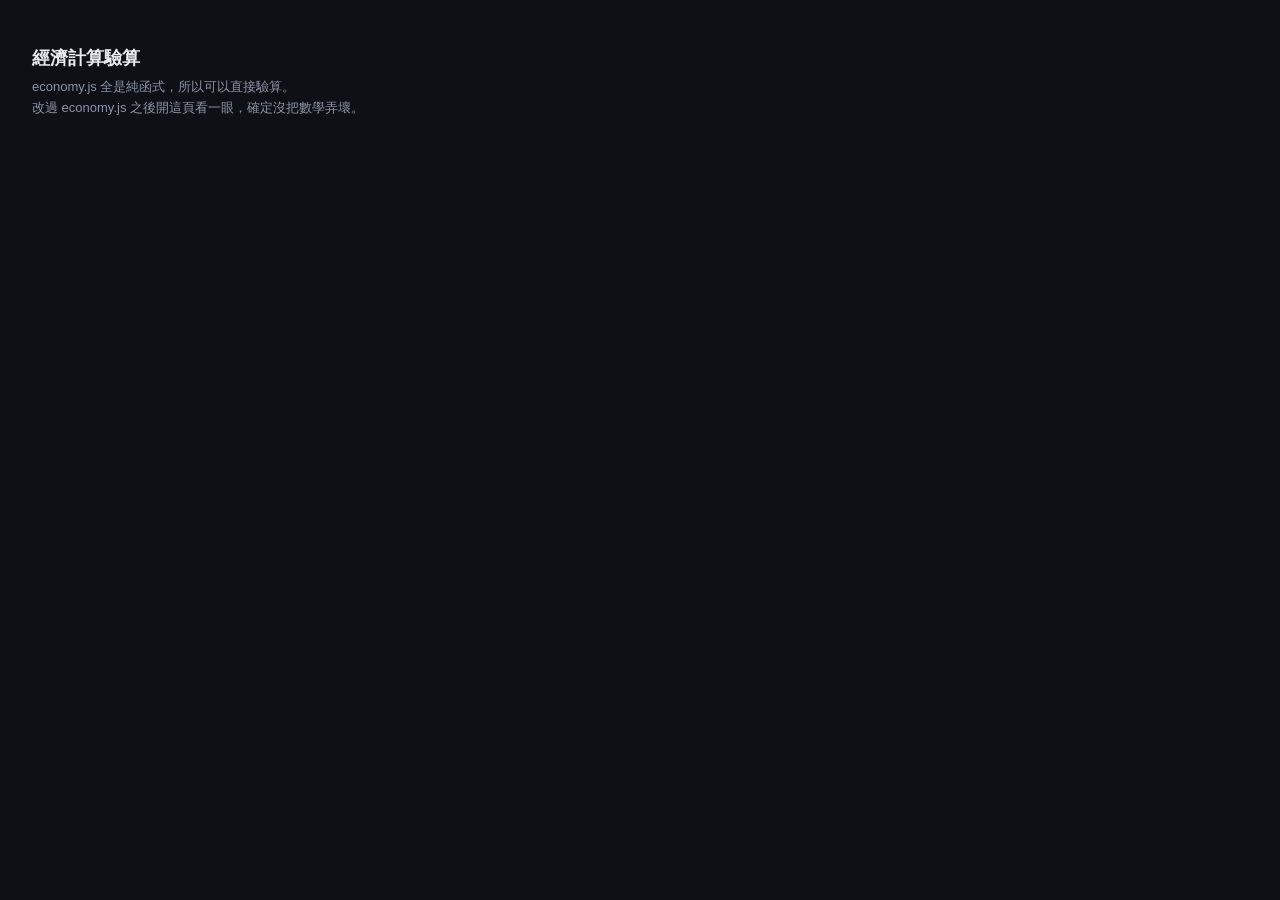
==== test.html @ bdabc55b "加入搬存檔、service worker、版本標記 存檔綁在網址上，換 origin 不會跟著走，所以做了 base64 匯出／匯入。 匯入一律走 load() 的防呆，不把貼進來的字串當可信資料。 " ====
<!DOCTYPE html>
<html lang="zh-Hant">
<head>
<meta charset="utf-8">
<title>經濟計算驗算</title>
<style>
  body { font-family: -apple-system, "PingFang TC", sans-serif;
         background: #0e1015; color: #e8eaf0; padding: 24px; line-height: 1.6; }
  h1 { font-size: 18px; margin-bottom: 4px; }
  .sub { color: #8b93a7; font-size: 13px; margin-bottom: 20px; }
  #summary { font-size: 16px; font-weight: 700; padding: 12px 14px;
             border-radius: 10px; margin-bottom: 16px; }
  .ok   { background: #12301f; color: #4ade80; }
  .bad  { background: #3a1418; color: #f87171; }
  .case { font-size: 13px; padding: 5px 0; border-bottom: 1px solid #272c38;
          font-variant-numeric: tabular-nums; }
  .pass::before { content: "✓ "; color: #4ade80; }
  .fail::before { content: "✗ "; color: #f87171; }
  .fail { color: #f87171; }
  .detail { color: #8b93a7; font-size: 12px; padding-left: 16px; }
</style>
</head>
<body>

<h1>經濟計算驗算</h1>
<div class="sub">
  economy.js 全是純函式，所以可以直接驗算。<br>
  改過 economy.js 之後開這頁看一眼，確定沒把數學弄壞。
</div>
<div id="summary"></div>
<div id="results"></div>

<script src="js/content.js"></script>
<script src="js/economy.js"></script>
<script src="js/state.js"></script>
<script>
let passed = 0, failed = 0;
const out = document.getElementById("results");

function log(ok, name, detail) {
  const d = document.createElement("div");
  d.className = "case " + (ok ? "pass" : "fail");
  d.textContent = name;
  out.appendChild(d);
  if (detail && !ok) {
    const x = document.createElement("div");
    x.className = "detail";
    x.textContent = detail;
    out.appendChild(x);
  }
  ok ? passed++ : failed++;
}

function eq(name, actual, expected, tolerance = 1e-6) {
  const ok = Math.abs(actual - expected) <= tolerance * Math.max(1, Math.abs(expected));
  log(ok, name, `得到 ${actual}，預期 ${expected}`);
}

function is(name, actual, expected) {
  log(actual === expected, name, `得到 ${JSON.stringify(actual)}，預期 ${JSON.stringify(expected)}`);
}

// 測試用的假產生器：數字挑好算的
const G = { baseCost: 100, costGrowth: 1.15, baseRate: 1 };
const FLAT = { baseCost: 10, costGrowth: 1, baseRate: 1 };  // 不漲價，會踩到除以零

// --- costOf --------------------------------------------------
eq("costOf：第 1 個 = baseCost", Economy.costOf(G, 0), 100);
eq("costOf：已有 1 個 → ×1.15", Economy.costOf(G, 1), 115);
eq("costOf：已有 5 個 → ×1.15^5", Economy.costOf(G, 5), 100 * Math.pow(1.15, 5));

// --- costOfN：等比級數和（最容易寫錯的地方）------------------
eq("costOfN：買 0 個 = 0", Economy.costOfN(G, 0, 0), 0);
eq("costOfN：買 1 個 = costOf", Economy.costOfN(G, 0, 1), Economy.costOf(G, 0));
eq("costOfN：買 2 個 = 前兩個相加", Economy.costOfN(G, 0, 2), 100 + 115);
eq("costOfN：從第 3 個起買 2 個",
   Economy.costOfN(G, 2, 2), Economy.costOf(G, 2) + Economy.costOf(G, 3));

// 這條是關鍵：跟「一個一個加起來」比對。
// 如果有人把 costOfN 寫成 costOf × n，這裡就會炸。
(() => {
  for (const [owned, n] of [[0, 10], [3, 25], [17, 100], [50, 250]]) {
    let sum = 0;
    for (let i = 0; i < n; i++) sum += Economy.costOf(G, owned + i);
    eq(`costOfN：公式 = 逐個累加（已有 ${owned} 個，買 ${n} 個）`,
       Economy.costOfN(G, owned, n), sum, 1e-9);
  }
})();

eq("costOfN：growth = 1 不會除以零", Economy.costOfN(FLAT, 5, 7), 70);

// --- maxAffordable：反函式 -----------------------------------
is("maxAffordable：沒錢 = 0", Economy.maxAffordable(G, 0, 0), 0);
is("maxAffordable：錢不夠買第 1 個 = 0", Economy.maxAffordable(G, 0, 99), 0);
is("maxAffordable：剛好買得起 1 個", Economy.maxAffordable(G, 0, 100), 1);
is("maxAffordable：差 1 塊買不到第 2 個", Economy.maxAffordable(G, 0, 214), 1);
is("maxAffordable：剛好買得起 2 個", Economy.maxAffordable(G, 0, 215), 2);
is("maxAffordable：growth = 1", Economy.maxAffordable(FLAT, 0, 95), 9);
is("maxAffordable：負的錢 = 0", Economy.maxAffordable(G, 0, -50), 0);

// 反函式和 costOfN 必須完全自洽：
// 買得起 n 個，而且真的買不起 n+1 個。這條測完就不用擔心買到負債。
(() => {
  let allOk = true, note = "";
  for (const owned of [0, 1, 7, 40, 200]) {
    for (const money of [0, 1, 99, 100, 1e3, 1e5, 1e9, 1e15, 1e30]) {
      const n = Economy.maxAffordable(G, owned, money);
      if (n < 0) { allOk = false; note = `n 是負的：owned=${owned} money=${money}`; break; }
      if (n > 0 && Economy.costOfN(G, owned, n) > money) {
        allOk = false; note = `買不起卻說買得起：owned=${owned} money=${money} n=${n}`; break;
      }
      if (Economy.costOfN(G, owned, n + 1) <= money) {
        allOk = false; note = `還能多買一個卻沒算到：owned=${owned} money=${money} n=${n}`; break;
      }
    }
    if (!allOk) break;
  }
  log(allOk, "maxAffordable 與 costOfN 完全自洽（掃過各種持有數與金額）", note);
})();

// --- 產量 ----------------------------------------------------
eq("rateOf：0 個 = 0", Economy.rateOf(G, 0), 0);
eq("rateOf：12 個", Economy.rateOf(G, 12), 12);

// 用 State.create() 當底，欄位才不會漏 —— 手刻的假 state 很容易忘記加新欄位，
// 然後測試就在測一個現實中不存在的狀態。
const blankState = (realm = 0) => {
  const s = State.create();
  s.realm = realm;
  return s;
};

// 底下好幾個區塊都會用到，宣告在最前面。
// （放在後面的話，前面的區塊一碰就會踩到 const 的暫時性死區，整個腳本直接爆掉。）
const bossPet = CONTENT.pets.find((p) => !p.cost);      // 打魔王收服的
const shopPet = CONTENT.pets.find((p) => p.cost > 0);   // 商店用悟性請的
const talisman = CONTENT.consumables.find((c) => c.effect === "guaranteeBreakthrough");
const buffOutcome = CONTENT.fortunes.outcomes.find((o) => o.type === "buff" && o.value > 1);
const demonOutcome = CONTENT.fortunes.outcomes.find((o) => o.value < 1);
const always = (v) => () => v;  // 注入用的假 rng

(() => {
  const state = blankState();
  eq("totalRate：全空 = 0", Economy.totalRate(state), 0);

  const first = CONTENT.generators[0];
  state.owned[first.id] = 10;
  eq("totalRate：只有第一種 10 個（凡人 ×1）", Economy.totalRate(state), 10 * first.baseRate);

  // 境界倍率要真的乘進去 —— 這是整個突破系統的回報
  const last = CONTENT.realms.length - 1;
  state.realm = last;
  eq(`totalRate：同樣的設施在最高境界（×${CONTENT.realms[last].multiplier}）`,
     Economy.totalRate(state), 10 * first.baseRate * CONTENT.realms[last].multiplier);
})();

// --- 境界 ----------------------------------------------------
is("realmAt：0 = 第一個境界", Economy.realmAt(0).name, CONTENT.realms[0].name);
is("realmAt：負的索引夾到 0", Economy.realmAt(-3).name, CONTENT.realms[0].name);
is("realmAt：超出範圍夾到最後一個",
   Economy.realmAt(9999).name, CONTENT.realms[CONTENT.realms.length - 1].name);
is("realmAt：undefined 不會爆（存檔壞掉時）", Economy.realmAt(undefined).name, CONTENT.realms[0].name);
is("realmAt：NaN 不會爆", Economy.realmAt(NaN).name, CONTENT.realms[0].name);

is("nextRealm：凡人的下一關", Economy.nextRealm(blankState(0)).name, CONTENT.realms[1].name);
is("nextRealm：最高境界沒有下一關 = null",
   Economy.nextRealm(blankState(CONTENT.realms.length - 1)), null);

(() => {
  const need = CONTENT.realms[1].requirement;
  const s = blankState(0);

  s.money = need - 1;
  is("canBreakthrough：差 1 點靈氣 → 不行", Economy.canBreakthrough(s), false);
  s.money = need;
  is("canBreakthrough：剛好夠 → 可以", Economy.canBreakthrough(s), true);
  s.money = need * 100;
  is("canBreakthrough：遠遠超過 → 可以", Economy.canBreakthrough(s), true);

  s.money = 0;
  eq("breakthroughProgress：0 靈氣 = 0", Economy.breakthroughProgress(s), 0);
  s.money = need / 2;
  eq("breakthroughProgress：一半 = 0.5", Economy.breakthroughProgress(s), 0.5);
  s.money = need * 5;
  eq("breakthroughProgress：超過也不會大於 1", Economy.breakthroughProgress(s), 1);

  const maxed = blankState(CONTENT.realms.length - 1);
  maxed.money = 1e30;
  is("canBreakthrough：最高境界不能再突破", Economy.canBreakthrough(maxed), false);
  eq("breakthroughProgress：最高境界 = 1", Economy.breakthroughProgress(maxed), 1);
})();

// --- 突破：成功 ----------------------------------------------
// rng 是注入的，所以隨機性測得到。always(0) = 必定成功、always(0.999) = 幾乎必定失敗。
(() => {
  const s = blankState(0);
  const first = CONTENT.generators[0];
  s.owned[first.id] = 30;
  s.techniques[CONTENT.techniques[0].id] = true;
  s.money = CONTENT.realms[1].requirement;
  s.totalEarned = 99999;
  s.insight = 7;

  const got = State.breakthrough(s, always(0));
  log(got && got.success === true && got.realm.name === CONTENT.realms[1].name,
      "breakthrough 成功：回傳 success 與新境界", `得到 ${JSON.stringify(got && got.realm && got.realm.name)}`);
  is("breakthrough 成功：境界 +1", s.realm, 1);
  is("breakthrough 成功：靈氣歸零", s.money, 0);
  is("breakthrough 成功：修煉設施散去", s.owned[first.id], 0);
  is("breakthrough 成功：功法也散去", Object.keys(s.techniques).length, 0);
  is("breakthrough 成功：突破次數 +1", s.breakthroughs, 1);
  is("breakthrough 成功：悟性有入帳", s.insight > 7, true);
  is("breakthrough 成功：歷代累計不歸零（那是總戰績）", s.totalEarned, 99999);

  is("breakthrough：靈氣不足時回傳 null", State.breakthrough(s, always(0)), null);
  is("breakthrough：回傳 null 時境界不變", s.realm, 1);
})();

// --- 突破：失敗 ----------------------------------------------
// Wayne 選的規則：失敗只損失靈氣，境界、設施、功法全部保留。
(() => {
  const s = blankState(9); // 渡劫，成功率 0.55
  const first = CONTENT.generators[0];
  s.owned[first.id] = 30;
  s.techniques[CONTENT.techniques[0].id] = true;
  s.money = CONTENT.realms[10].requirement;
  s.insight = 5;

  const got = State.breakthrough(s, always(0.999));
  log(got && got.success === false, "breakthrough 失敗：回傳 success = false", JSON.stringify(got));
  is("breakthrough 失敗：靈氣歸零（這是代價）", s.money, 0);
  is("breakthrough 失敗：境界不變", s.realm, 9);
  is("breakthrough 失敗：修煉設施保留", s.owned[first.id], 30);
  is("breakthrough 失敗：功法保留", Object.keys(s.techniques).length, 1);
  is("breakthrough 失敗：悟性不變", s.insight, 5);
  is("breakthrough 失敗：失敗次數 +1", s.failures, 1);
})();

// 成功率 100% 的境界，rng 回傳 0.999 也必須成功
(() => {
  const s = blankState(0);
  s.money = CONTENT.realms[1].requirement;
  const got = State.breakthrough(s, always(0.9999999));
  log(got && got.success === true,
      "breakthrough：成功率 100% 時擲出最差值也不能失敗", JSON.stringify(got));
})();

// --- 渡劫成功率 ----------------------------------------------
(() => {
  const s = blankState(0);
  eq("successRate：前期境界穩過", Economy.successRate(s), 1);

  const risky = blankState(9); // 渡劫
  eq("successRate：渡劫的基礎成功率", Economy.successRate(risky), CONTENT.realms[10].successRate);

  // 法寶會往上加
  const trib = CONTENT.treasures.filter((b) => b.effect === "tribulation");
  risky.treasures[trib[0].id] = true;
  eq("successRate：法寶加成有生效",
     Economy.successRate(risky), CONTENT.realms[10].successRate + trib[0].value);

  // 全部堆上去也不能超過 100%
  for (const b of trib) risky.treasures[b.id] = true;
  const capped = Economy.successRate(risky);
  log(capped <= 1, "successRate：疊滿法寶也不會超過 100%", "得到 " + capped);

  const maxed = blankState(CONTENT.realms.length - 1);
  eq("successRate：最高境界沒有下一關 = 1", Economy.successRate(maxed), 1);
})();

// --- 悟性 ----------------------------------------------------
(() => {
  const s = blankState(0);
  const need = CONTENT.realms[1].requirement;
  const base = CONTENT.realms[1].insight;

  s.money = need;
  is("insightGain：剛好達標拿到基礎值", Economy.insightGain(s), base);

  // 開根號遞減：囤 4 倍靈氣只換到 2 倍悟性
  s.money = need * 4;
  is("insightGain：囤 4 倍靈氣 → 2 倍悟性（開根號遞減）", Economy.insightGain(s), base * 2);
  s.money = need * 100;
  is("insightGain：囤 100 倍 → 10 倍", Economy.insightGain(s), base * 10);

  // 囤得少不會扣，也不會是 0
  s.money = need / 2;
  is("insightGain：不足門檻時不會低於基礎值", Economy.insightGain(s), base);

  const maxed = blankState(CONTENT.realms.length - 1);
  is("insightGain：最高境界 = 0", Economy.insightGain(maxed), 0);
})();

// --- 功法 ----------------------------------------------------
(() => {
  const s = blankState(0);
  const f = CONTENT.techniques.find((x) => x.target === "click");

  eq("techniqueMult：沒買 = 1", Economy.techniqueMult(s, "click"), 1);
  s.techniques[f.id] = true;
  eq("techniqueMult：買了就生效", Economy.techniqueMult(s, "click"), f.multiplier);
  eq("clickPower：功法有乘進去", Economy.clickPower(s), CONTENT.clickPower * f.multiplier);

  // 上架條件：要先擁有足夠的加成目標
  const gf = CONTENT.techniques.find((x) => x.requireOwned > 0);
  const s2 = blankState(0);
  is("techniqueAvailable：目標數量不夠 → 不上架", Economy.techniqueAvailable(s2, gf), false);
  s2.owned[gf.target] = gf.requireOwned;
  is("techniqueAvailable：數量夠了 → 上架", Economy.techniqueAvailable(s2, gf), true);
  s2.techniques[gf.id] = true;
  is("techniqueAvailable：買過了就不再上架", Economy.techniqueAvailable(s2, gf), false);
})();

// --- 法寶 ----------------------------------------------------
(() => {
  const s = blankState(0);
  const b = CONTENT.treasures.find((x) => x.effect === "allRate");

  eq("treasureMult：沒買 = 1", Economy.treasureMult(s, "allRate"), 1);
  s.treasures[b.id] = true;
  eq("treasureMult：買了就生效", Economy.treasureMult(s, "allRate"), b.value);

  // 離線上限是加法
  const off = CONTENT.treasures.find((x) => x.effect === "offlineHours");
  const s2 = blankState(0);
  eq("offlineCapSeconds：基礎值", Economy.offlineCapSeconds(s2), CONTENT.offlineCapHours * 3600);
  s2.treasures[off.id] = true;
  eq("offlineCapSeconds：法寶加的小時數",
     Economy.offlineCapSeconds(s2), (CONTENT.offlineCapHours + off.value) * 3600);
  eq("clampElapsed：上限跟著法寶變長",
     State.clampElapsed(1e9, s2), (CONTENT.offlineCapHours + off.value) * 3600);
})();

// --- 買東西 --------------------------------------------------
(() => {
  const s = blankState(0);
  const f = CONTENT.techniques.find((x) => x.target === "click");

  s.money = f.cost - 1;
  is("buyTechnique：靈氣不夠買不了", State.buyTechnique(s, f.id), false);
  is("buyTechnique：買不了就不扣錢", s.money, f.cost - 1);

  s.money = f.cost + 500;
  is("buyTechnique：夠錢就買得到", State.buyTechnique(s, f.id), true);
  is("buyTechnique：有扣錢", s.money, 500);
  is("buyTechnique：不能重複買", State.buyTechnique(s, f.id), false);
  is("buyTechnique：亂給 id 不會爆", State.buyTechnique(s, "根本不存在"), false);

  const b = CONTENT.treasures[0];
  const s2 = blankState(0);
  s2.insight = b.cost - 1;
  is("buyTreasure：悟性不夠買不了", State.buyTreasure(s2, b.id), false);
  s2.insight = b.cost + 2;
  is("buyTreasure：夠悟性就買得到", State.buyTreasure(s2, b.id), true);
  is("buyTreasure：有扣悟性", s2.insight, 2);
  is("buyTreasure：不能重複買", State.buyTreasure(s2, b.id), false);
  is("buyTreasure：法寶不該花到靈氣", s2.money, 0);
})();

// --- 打坐：這次修正的重點 ------------------------------------
(() => {
  const s = blankState(0);
  // 前期還沒有產量，這時打坐只有定額底線撐著
  eq("clickPower：沒產量時 = 定額底線", Economy.clickPower(s), CONTENT.clickPower);

  const gen = CONTENT.generators[0];
  s.owned[gen.id] = 100;
  const rate = Economy.totalRate(s);
  eq("clickPower：有產量後 = 底線 + 產量×分成",
     Economy.clickPower(s), CONTENT.clickPower + rate * CONTENT.clickShare);

  // 法寶的分成是加法
  const sh = CONTENT.treasures.filter((b) => b.effect === "clickShare");
  eq("clickShare：基礎值", Economy.clickShare(s), CONTENT.clickShare);
  s.treasures[sh[0].id] = true;
  eq("clickShare：法寶加上去", Economy.clickShare(s), CONTENT.clickShare + sh[0].value);
  s.treasures[sh[1].id] = true;
  eq("clickShare：兩件疊加",
     Economy.clickShare(s), CONTENT.clickShare + sh[0].value + sh[1].value);
})();

// ★ 整個修正的意義就在這一條。
// 修正前 clickPower 是個定額，「打坐值幾秒的產量」會從 7.5 秒一路掉到 0.0000 秒 ——
// 到金丹之後打坐就是裝飾品。改成給產量分成後，它在每個境界都值同樣的秒數。
(() => {
  const ratios = [];
  for (const [i, realm] of CONTENT.realms.entries()) {
    const s = State.create();
    s.realm = i;
    for (const g of CONTENT.generators) s.owned[g.id] = 20;
    const rate = Economy.totalRate(s);
    if (rate > 0) ratios.push({ 境界: realm.name, 值幾秒: Economy.clickPower(s) / rate });
  }
  // 後期定額項可以忽略，比例應該收斂到 clickShare
  const late = ratios.slice(2);
  const ok = late.every((r) => Math.abs(r.值幾秒 - CONTENT.clickShare) < CONTENT.clickShare * 0.01);
  log(ok,
      `打坐：每個境界都值 ${(CONTENT.clickShare * 100).toFixed(0)}% 的產量，不會隨境界歸零`,
      late.map((r) => `${r.境界}:${r.值幾秒.toFixed(4)}秒`).join(" "));

  // 講白一點：最高境界的打坐效益不能比前期差
  const first = ratios[0].值幾秒, last = ratios[ratios.length - 1].值幾秒;
  log(last >= first * 0.99,
      "打坐：飛昇時的打坐效益不會低於煉氣時（修正前會差幾萬倍）",
      `煉氣 ${first.toFixed(4)}秒 → 飛昇 ${last.toFixed(4)}秒`);
})();

// --- 機緣：增益 ----------------------------------------------
(() => {
  const s = blankState(0);
  const now = 1000000;
  eq("buffMult：沒增益 = 1", Economy.buffMult(s, buffOutcome.effect, now), 1);

  s.buffs[buffOutcome.id] = now + 5000;
  eq("buffMult：增益生效", Economy.buffMult(s, buffOutcome.effect, now), buffOutcome.value);
  eq("buffRemaining：還剩 5 秒", Economy.buffRemaining(s, buffOutcome.id, now), 5);

  // 過期的增益還在生效是最難查的那種 bug
  eq("buffMult：過期就不算（剛好到期）",
     Economy.buffMult(s, buffOutcome.effect, now + 5000), 1);
  eq("buffMult：過期就不算（超過）",
     Economy.buffMult(s, buffOutcome.effect, now + 99999), 1);
  eq("buffRemaining：過期 = 0", Economy.buffRemaining(s, buffOutcome.id, now + 9999), 0);

  eq("buffMult：效果類型不符就不給", Economy.buffMult(s, "nope", now), 1);
})();

(() => {
  // 心魔是減益，要真的把產量打下去。
  //
  // 這裡必須用真的 Date.now()：totalRate 內部拿的是 Date.now() 去比對到期，
  // 不像 buffMult 可以注入。用假時間戳的話那個增益在它眼中早就過期了。
  const s = blankState(2);
  for (const g of CONTENT.generators) s.owned[g.id] = 10;
  const before = Economy.totalRate(s);
  s.buffs[demonOutcome.id] = Date.now() + 5000;
  const after = Economy.totalRate(s);
  log(Math.abs(after - before * demonOutcome.value) < 1e-6,
      `心魔：產量真的變成 ×${demonOutcome.value}`, `${before} → ${after}`);

  // 好的增益也要真的乘上去
  const s2 = blankState(2);
  for (const g of CONTENT.generators) s2.owned[g.id] = 10;
  const b2 = Economy.totalRate(s2);
  const muse = CONTENT.fortunes.outcomes.find((o) => o.type === "buff" && o.effect === "allRate" && o.value > 1);
  s2.buffs[muse.id] = Date.now() + 5000;
  log(Math.abs(Economy.totalRate(s2) - b2 * muse.value) < 1e-6,
      `${muse.name}：產量真的變成 ×${muse.value}`);

  // 頓悟要能乘到打坐上（而且連產量分成那一段也要一起乘）
  const s3 = blankState(2);
  for (const g of CONTENT.generators) s3.owned[g.id] = 10;
  const c3 = Economy.clickPower(s3);
  const ins = CONTENT.fortunes.outcomes.find((o) => o.type === "buff" && o.effect === "click");
  s3.buffs[ins.id] = Date.now() + 5000;
  log(Math.abs(Economy.clickPower(s3) - c3 * ins.value) < 1e-6,
      `${ins.name}：打坐真的變成 ×${ins.value}`);
})();

(() => {
  const s = blankState(0);
  s.buffs["b1"] = 500;
  s.buffs["b2"] = 2000;
  State.expireBuffs(s, 1000);
  is("expireBuffs：過期的被清掉", s.buffs.b1, undefined);
  is("expireBuffs：還沒過期的留著", s.buffs.b2, 2000);
})();

// --- 機緣：抽獎 ----------------------------------------------
(() => {
  const list = CONTENT.fortunes.outcomes;
  const total = list.reduce((a, o) => a + o.weight, 0);

  // rng 回傳 0 → 一定抽到第一個；接近 1 → 一定抽到最後一個
  is("pickFortune：rng=0 抽到第一個", Economy.pickFortune(() => 0).id, list[0].id);
  is("pickFortune：rng≈1 抽到最後一個",
     Economy.pickFortune(() => 0.9999999).id, list[list.length - 1].id);

  // 剛好落在第一個和第二個的邊界
  is("pickFortune：邊界落在第二個",
     Economy.pickFortune(() => list[0].weight / total).id, list[1].id);

  // 每個結果都抽得到，不會有永遠抽不中的死內容
  const hit = new Set();
  for (let i = 0; i < 2000; i++) hit.add(Economy.pickFortune().id);
  log(hit.size === list.length, "pickFortune：每一種結果都抽得到",
      `抽中 ${hit.size} / ${list.length} 種`);
})();

// --- 機緣：生成與領取 ----------------------------------------
(() => {
  const s = blankState(0);
  const now = 1000000;
  s.nextFortuneAt = 0; // 早該出現了

  // 還沒有任何產量時不該生 —— 那時「靈氣爆發」會爆出 0，只會讓人困惑
  State.tickFortune(s, now, () => 0.5);
  is("tickFortune：沒產量時不生機緣", s.fortune, null);

  s.owned[CONTENT.generators[0].id] = 10;
  State.tickFortune(s, now, () => 0.5);
  log(s.fortune !== null, "tickFortune：有產量後就會生", JSON.stringify(s.fortune));
  log(s.fortune && s.fortune.x > 0 && s.fortune.x < 1 && s.fortune.y > 0 && s.fortune.y < 1,
      "tickFortune：位置是 0~1 的相對值（存像素會在轉螢幕時跑掉）",
      s.fortune && `x=${s.fortune.x} y=${s.fortune.y}`);

  // 時限到了就飛走，並重新排隊
  const expires = s.fortune.expires;
  State.tickFortune(s, expires + 1, () => 0.5);
  is("tickFortune：時限到就飛走", s.fortune, null);
  log(s.nextFortuneAt > expires, "tickFortune：飛走後會重新排隊");
})();

(() => {
  // 靈氣爆發：拿到 N 秒的產量
  const burst = CONTENT.fortunes.outcomes.find((o) => o.type === "instant");
  const s = blankState(2);
  for (const g of CONTENT.generators) s.owned[g.id] = 10;
  const now = 1000000;
  s.fortune = { id: burst.id, expires: now + 5000, x: 0.5, y: 0.5 };

  const rate = Economy.totalRate(s);
  const r = State.claimFortune(s, now, () => 0.5);
  log(r && r.outcome.id === burst.id, "claimFortune：回報抽到什麼");
  eq("claimFortune：靈氣爆發給 N 秒的產量", s.money, rate * burst.seconds);
  is("claimFortune：領完就消失", s.fortune, null);
  log(s.nextFortuneAt > now, "claimFortune：領完會重新排隊");

  // 領過的不能再領
  is("claimFortune：沒東西可領時回傳 null", State.claimFortune(s, now), null);
})();

(() => {
  // 頓悟：掛上限時增益
  const s = blankState(0);
  const now = 1000000;
  s.fortune = { id: buffOutcome.id, expires: now + 5000, x: 0.5, y: 0.5 };
  State.claimFortune(s, now, () => 0.5);
  is("claimFortune：增益的到期時間 = 現在 + duration",
     s.buffs[buffOutcome.id], now + buffOutcome.duration * 1000);
  eq("claimFortune：增益立刻生效",
     Economy.buffMult(s, buffOutcome.effect, now), buffOutcome.value);
})();

(() => {
  // 天降橫財：掉當前這層的材料
  const mats = CONTENT.fortunes.outcomes.find((o) => o.type === "materials");
  const s = blankState(0);
  s.layer = 2;
  const now = 1000000;
  s.fortune = { id: mats.id, expires: now + 5000, x: 0.5, y: 0.5 };
  const r = State.claimFortune(s, now, () => 0.5);
  const expectMat = CONTENT.layers[2].mobDrop.material;
  is("claimFortune：天降橫財掉當前這層的材料", r && r.material, expectMat);
  is("claimFortune：材料有入帳", s.materials[expectMat], mats.qty);

  // 全部通關後也不能爆
  const s2 = blankState(0);
  s2.layer = CONTENT.layers.length;
  s2.fortune = { id: mats.id, expires: now + 5000, x: 0.5, y: 0.5 };
  const r2 = State.claimFortune(s2, now, () => 0.5);
  log(r2 && r2.material, "claimFortune：全部通關後天降橫財也不會爆", JSON.stringify(r2 && r2.material));
})();

(() => {
  // 過期的機緣不能領
  const s = blankState(0);
  const now = 1000000;
  s.fortune = { id: buffOutcome.id, expires: now - 1, x: 0.5, y: 0.5 };
  is("claimFortune：已經飛走的領不到", State.claimFortune(s, now), null);
})();

// --- 搬存檔 --------------------------------------------------
(() => {
  const KEY = "idle-save-v1";
  const backup = localStorage.getItem(KEY);

  const s = State.create();
  s.money = 12345.678;
  s.realm = 4;
  s.insight = 27;
  s.owned[CONTENT.generators[0].id] = 33;
  s.pets[bossPet.id] = { level: 3 };
  s.equipped = bossPet.id;
  s.materials.m_dew = 9;
  s.fortunesClaimed = 2;

  const text = State.exportSave(s);
  log(typeof text === "string" && text.length > 0, "exportSave：吐出一串字", `長度 ${text.length}`);

  const back = State.importSave(text);
  log(back !== null, "importSave：吃得回自己吐出來的東西");
  eq("importSave：靈氣", back.money, s.money);
  is("importSave：境界", back.realm, 4);
  is("importSave：悟性", back.insight, 27);
  is("importSave：設施", back.owned[CONTENT.generators[0].id], 33);
  is("importSave：靈寵等級", Economy.petLevel(back, bossPet.id), 3);
  is("importSave：帶著的靈寵", back.equipped, bossPet.id);
  is("importSave：天才地寶", back.materials.m_dew, 9);
  is("importSave：領過的機緣數", back.fortunesClaimed, 2);

  // 亂七八糟的輸入不能爆，也不能弄壞現有存檔
  const good = State.exportSave(s);
  localStorage.setItem(KEY, JSON.stringify(s));
  for (const junk of ["", "這根本不是存檔", "!!!!", "eyJib2d1cw==", null, undefined, "{}"]) {
    const r = State.importSave(junk);
    log(r === null || (r && typeof r === "object"),
        `importSave：亂輸入不會爆（${JSON.stringify(junk)}）`, String(r));
  }
  const still = State.load();
  log(still && Math.abs(still.money - s.money) < 1e-6,
      "importSave：匯入失敗時不會弄壞原本的存檔",
      still && `原本 ${s.money} → 現在 ${still.money}`);

  // 匯入的字串是使用者貼進來的，不能當可信資料 —— 要走 load() 的防呆
  const evil = State.exportSave(Object.assign(State.create(), {
    money: "一千萬", realm: 9999, insight: -50,
    equipped: "__proto__", pets: {},
  }));
  const cleaned = State.importSave(evil);
  is("importSave：壞掉的靈氣被清成 0", cleaned && cleaned.money, 0);
  is("importSave：超界的境界被夾住", cleaned && cleaned.realm, CONTENT.realms.length - 1);
  is("importSave：負的悟性被清成 0", cleaned && cleaned.insight, 0);
  is("importSave：憑空帶的靈寵被清掉", cleaned && cleaned.equipped, null);

  if (backup !== null) localStorage.setItem(KEY, backup); else localStorage.removeItem(KEY);
})();

// --- 機緣：第一顆要來得快 ------------------------------------
(() => {
  const now = 1000000;
  const s = blankState(0);
  is("scheduleFortune：還沒領過 → 用短間隔（讓新玩家先學會有這機制）",
     (() => { State.scheduleFortune(s, now, () => 0.5);
              return (s.nextFortuneAt - now) / 1000; })(),
     CONTENT.fortunes.firstInterval);

  s.fortunesClaimed = 1;
  State.scheduleFortune(s, now, () => 0);
  is("scheduleFortune：領過之後恢復正常間隔",
     (s.nextFortuneAt - now) / 1000, CONTENT.fortunes.minInterval);
  State.scheduleFortune(s, now, () => 0.9999999);
  log(Math.abs((s.nextFortuneAt - now) / 1000 - CONTENT.fortunes.maxInterval) < 0.1,
      "scheduleFortune：間隔上限是 maxInterval",
      `得到 ${((s.nextFortuneAt - now) / 1000).toFixed(1)} 秒`);

  // 領完第一顆之後，下一顆不能還是短間隔
  const s2 = blankState(0);
  s2.owned[CONTENT.generators[0].id] = 10;
  s2.fortune = { id: CONTENT.fortunes.outcomes[0].id, expires: now + 5000, x: 0.5, y: 0.5 };
  State.claimFortune(s2, now, () => 0);
  is("claimFortune：領過的次數有記起來", s2.fortunesClaimed, 1);
  log((s2.nextFortuneAt - now) / 1000 >= CONTENT.fortunes.minInterval,
      "claimFortune：領完第一顆後，下一顆就用正常間隔",
      `還要等 ${((s2.nextFortuneAt - now) / 1000).toFixed(0)} 秒`);
})();

// --- 機緣：重開 App 不能刷 -----------------------------------
(() => {
  const KEY = "idle-save-v1";
  const backup = localStorage.getItem(KEY);
  const now = Date.now();

  // 排程還在未來 → 要接續，不能重來
  const future = now + 200000;
  localStorage.setItem(KEY, JSON.stringify({ nextFortuneAt: future }));
  let r = State.load();
  is("load：排程還在未來就接續（否則重開 App 就等於刷機緣）", r.nextFortuneAt, future);
  is("load：飄著的機緣不跨越關閉存續", r.fortune, null);

  // 排程已經過期（離線很久）→ 重新排隊，不能一開 App 就白送一個。
  // 新玩家（還沒領過）用的是短間隔，所以門檻要跟著 fortunesClaimed 走。
  localStorage.setItem(KEY, JSON.stringify({ nextFortuneAt: now - 999999 }));
  r = State.load();
  log(r.nextFortuneAt >= now + CONTENT.fortunes.firstInterval * 1000 - 50,
      "load：排程過期就重新排隊，不會一開 App 就白送一個（新玩家用短間隔）",
      `還要等 ${((r.nextFortuneAt - now) / 1000).toFixed(0)} 秒`);

  localStorage.setItem(KEY, JSON.stringify({ nextFortuneAt: now - 999999, fortunesClaimed: 3 }));
  r = State.load();
  log(r.nextFortuneAt >= now + CONTENT.fortunes.minInterval * 1000 - 50,
      "load：領過機緣的玩家重開後，要等的是正常間隔",
      `還要等 ${((r.nextFortuneAt - now) / 1000).toFixed(0)} 秒`);

  // 過期的增益不該被讀回來
  localStorage.setItem(KEY, JSON.stringify({ buffs: { [buffOutcome.id]: now - 1000 } }));
  r = State.load();
  is("load：過期的增益不會被讀回來", r.buffs[buffOutcome.id], undefined);

  localStorage.setItem(KEY, JSON.stringify({ buffs: { [buffOutcome.id]: now + 30000 } }));
  r = State.load();
  log(r.buffs[buffOutcome.id] > now, "load：還沒過期的增益要留著");

  if (backup !== null) localStorage.setItem(KEY, backup); else localStorage.removeItem(KEY);
})();

// --- 戰力 ----------------------------------------------------
(() => {
  const s = blankState(0);
  eq("power：凡人的基礎戰力", Economy.power(s), CONTENT.realms[0].power);

  const pt = CONTENT.techniques.find((x) => x.target === "power");
  s.techniques[pt.id] = true;
  eq("power：功法有乘進去", Economy.power(s), CONTENT.realms[0].power * pt.multiplier);

  const pb = CONTENT.treasures.find((x) => x.effect === "power");
  s.treasures[pb.id] = true;
  eq("power：法寶也有乘進去",
     Economy.power(s), CONTENT.realms[0].power * pt.multiplier * pb.value);

  // 設施功法不該漏到戰力上 —— 這正是 "all" 的判斷式最容易寫錯的地方
  const s2 = blankState(0);
  const genTech = CONTENT.techniques.find((x) =>
    CONTENT.generators.some((g) => g.id === x.target));
  s2.techniques[genTech.id] = true;
  eq("power：設施功法不該影響戰力", Economy.power(s2), CONTENT.realms[0].power);
  eq("clickPower：設施功法不該影響打坐", Economy.clickPower(s2), CONTENT.clickPower);
})();

// --- 靈寵 ----------------------------------------------------
(() => {
  eq("petValue：Lv1 = base", Economy.petValue(bossPet, 1), bossPet.base);
  eq("petValue：Lv3 = base + perLevel×2",
     Economy.petValue(bossPet, 3), bossPet.base + bossPet.perLevel * 2);
  eq("petUpgradeCost：Lv1→2", Economy.petUpgradeCost(bossPet, 1), bossPet.materialCost);
  eq("petUpgradeCost：Lv3→4 越養越貴", Economy.petUpgradeCost(bossPet, 3), bossPet.materialCost * 3);

  // 只有「帶在身上」的那一隻才算數
  const s = blankState(0);
  s.pets[bossPet.id] = { level: 1 };
  eq("petBonus：收服了但沒帶上 → 沒效果", Economy.petBonus(s, bossPet.effect), 1);
  s.equipped = bossPet.id;
  eq("petBonus：帶上才有效果", Economy.petBonus(s, bossPet.effect), bossPet.base);
  eq("petBonus：效果類型不符就不給", Economy.petBonus(s, "nope"), 1);
  eq("power：靈寵加成有進到戰力",
     Economy.power(s), CONTENT.realms[0].power * bossPet.base);
})();

(() => {
  const s = blankState(0);
  s.insight = shopPet.cost - 1;
  is("buyPet：悟性不夠買不了", State.buyPet(s, shopPet.id), false);
  s.insight = shopPet.cost;
  is("buyPet：夠悟性就請得回來", State.buyPet(s, shopPet.id), true);
  is("buyPet：有扣悟性", s.insight, 0);
  is("buyPet：等級從 1 開始", Economy.petLevel(s, shopPet.id), 1);
  is("buyPet：第一隻自動帶上", s.equipped, shopPet.id);
  is("buyPet：不能重複買", State.buyPet(s, shopPet.id), false);

  s.insight = 99999;
  is("buyPet：魔王靈寵不能用買的（只能打贏收服）", State.buyPet(s, bossPet.id), false);
  is("buyPet：亂給 id 不會爆", State.buyPet(s, "根本不存在"), false);
})();

(() => {
  const s = blankState(0);
  is("feedPet：沒收服的餵不了", State.feedPet(s, bossPet.id), false);

  s.pets[bossPet.id] = { level: 1 };
  is("feedPet：沒材料餵不了", State.feedPet(s, bossPet.id), false);
  is("feedPet：餵不了就不動等級", Economy.petLevel(s, bossPet.id), 1);

  s.materials[bossPet.material] = Economy.petUpgradeCost(bossPet, 1);
  is("feedPet：材料夠就升級", State.feedPet(s, bossPet.id), true);
  is("feedPet：等級 +1", Economy.petLevel(s, bossPet.id), 2);
  is("feedPet：材料被吃掉", s.materials[bossPet.material], 0);

  s.pets[bossPet.id] = { level: bossPet.maxLevel };
  s.materials[bossPet.material] = 99999;
  is("feedPet：滿級就不能再餵", State.feedPet(s, bossPet.id), false);
  is("feedPet：滿級時材料不該被吃", s.materials[bossPet.material], 99999);
})();

(() => {
  const s = blankState(0);
  is("equipPet：沒收服的不能帶", State.equipPet(s, bossPet.id), false);
  is("equipPet：帶不了就維持 null", s.equipped, null);

  s.pets[bossPet.id] = { level: 1 };
  s.pets[shopPet.id] = { level: 1 };
  is("equipPet：收服了就能帶", State.equipPet(s, bossPet.id), true);
  is("equipPet：換一隻", State.equipPet(s, shopPet.id) && s.equipped, shopPet.id);
  log(s.equipped === shopPet.id, "equipPet：只能帶一隻（換上新的就換掉舊的）");
})();

// --- 歷練：打怪 ----------------------------------------------
(() => {
  const layer = CONTENT.layers[0];
  const s = blankState(0); // 凡人，戰力 1
  is("canBeatBoss：凡人打不過第一層魔王", Economy.canBeatBoss(s, layer), false);

  const s2 = blankState(1); // 煉氣，戰力 5；魔王 150 / 30 秒 = 剛好需要 5
  is("canBeatBoss：煉氣剛好打得過", Economy.canBeatBoss(s2, layer), true);
})();

(() => {
  const layer = CONTENT.layers[0]; // 小怪 20 血
  const s = blankState(1);         // 戰力 5 → 4 秒一隻
  State.advanceCombat(s, 4);
  is("advanceCombat：4 秒剛好殺掉一隻小怪", s.kills, 1);
  is("advanceCombat：小怪掉天才地寶", s.materials[layer.mobDrop.material], 1);
  is("advanceCombat：殺完傷害歸零，換下一隻", s.dmg, 0);

  // 半隻的進度要留著
  State.advanceCombat(s, 2);
  is("advanceCombat：打一半的傷害會累積", s.dmg, 10);
  is("advanceCombat：還沒死就不算擊殺", s.kills, 1);
})();

(() => {
  const layer = CONTENT.layers[0];
  const MOBS = CONTENT.combat.mobsPerLayer;
  const s = blankState(1); // 戰力 5

  State.advanceCombat(s, 4 * MOBS); // 清光小怪
  is("advanceCombat：清完小怪就換魔王上場", s.kills, MOBS);
  is("advanceCombat：這時還沒過關", s.layer, 0);

  const out = State.advanceCombat(s, 30); // 魔王 150 / 5 = 30 秒
  is("advanceCombat：擊殺魔王後進入下一層", s.layer, 1);
  is("advanceCombat：進新的一層要重數小怪", s.kills, 0);
  is("advanceCombat：魔王給悟性", s.insight, layer.insight);
  is("advanceCombat：打贏就收服靈寵", Economy.petLevel(s, layer.petId), 1);
  is("advanceCombat：第一隻靈寵自動帶上", s.equipped, layer.petId);
  log(out.bosses.length === 1 && out.pets.length === 1,
      "advanceCombat：回報擊殺與收服（給離線結算用）", JSON.stringify(out.pets));
})();

// 卡關時不能空轉 —— 這是離線結算最容易爆的地方
(() => {
  const s = blankState(0); // 凡人戰力 1，打不過第一層魔王
  s.kills = CONTENT.combat.mobsPerLayer; // 直接站在魔王面前

  const t0 = performance.now();
  State.advanceCombat(s, 8 * 3600); // 離線 8 小時
  const ms = performance.now() - t0;

  log(ms < 50, "advanceCombat：卡關時離線 8 小時不會空轉", `花了 ${ms.toFixed(1)}ms`);
  is("advanceCombat：卡關就是卡關，層數不變", s.layer, 0);
})();

// 戰力爆表時也不能空轉（會一路清到最後一層然後停下來）
(() => {
  const s = blankState(CONTENT.realms.length - 1); // 飛昇
  for (const b of CONTENT.treasures) if (b.effect === "power") s.treasures[b.id] = true;

  const t0 = performance.now();
  State.advanceCombat(s, 8 * 3600);
  const ms = performance.now() - t0;

  log(ms < 50, "advanceCombat：戰力爆表時也不會空轉", `花了 ${ms.toFixed(1)}ms`);
  is("advanceCombat：全部通關後就停在最後", s.layer, CONTENT.layers.length);
  is("advanceCombat：通關後 layerAt 回傳 null", Economy.layerAt(s.layer), null);
  log(Object.keys(s.pets).length === CONTENT.layers.length,
      "advanceCombat：一路打完會收服全部魔王靈寵",
      `收服了 ${Object.keys(s.pets).length} 隻`);
})();

// 掉落倍率的靈寵要真的影響掉落
(() => {
  const dropPet = CONTENT.pets.find((p) => p.effect === "drop");
  const layer = CONTENT.layers[0];
  const s = blankState(1);
  s.pets[dropPet.id] = { level: 1 };
  s.equipped = dropPet.id;
  State.advanceCombat(s, 4); // 殺一隻
  const expected = Math.max(1, Math.floor(layer.mobDrop.qty * dropPet.base));
  is(`dropMultiplier：帶著${dropPet.name}掉落變 ×${dropPet.base}`,
     s.materials[layer.mobDrop.material], expected);
})();

// --- 符籙 ----------------------------------------------------
(() => {
  const s = blankState(0);
  s.insight = talisman.cost * 2;
  is("buyConsumable：買得到", State.buyConsumable(s, talisman.id), true);
  is("buyConsumable：數量 1", Economy.consumableCount(s, talisman.id), 1);
  State.buyConsumable(s, talisman.id);
  is("buyConsumable：可以囤第二張", Economy.consumableCount(s, talisman.id), 2);
  is("buyConsumable：悟性花光就買不了", State.buyConsumable(s, talisman.id), false);
  is("buyConsumable：亂給 id 不會爆", State.buyConsumable(s, "根本不存在"), false);
})();

(() => {
  // 渡劫底線 55%，擲出 0.999 必敗 —— 但有符就該保證成功
  const s = blankState(9);
  s.money = CONTENT.realms[10].requirement;
  s.consumables[talisman.id] = 1;
  const got = State.breakthrough(s, always(0.999), true);
  log(got && got.success === true, "渡劫符：擲出必敗的值也保證成功", JSON.stringify(got));
  is("渡劫符：用掉一張", Economy.consumableCount(s, talisman.id), 0);
  log(got && got.usedTalisman === true, "渡劫符：有回報用掉了");
})();

(() => {
  // 這是最容易惹毛玩家的地方：本來就穩過還吃他一張符
  const s = blankState(0); // 煉氣 100%
  s.money = CONTENT.realms[1].requirement;
  s.consumables[talisman.id] = 1;
  const got = State.breakthrough(s, always(0), true);
  is("渡劫符：成功率本來就 100% 時不該被吃掉", Economy.consumableCount(s, talisman.id), 1);
  log(got && got.usedTalisman === false, "渡劫符：沒用到就回報 false");
})();

(() => {
  // 沒符卻勾了（例如剛好被別的操作用掉）→ 不能憑空生效
  const s = blankState(9);
  s.money = CONTENT.realms[10].requirement;
  const got = State.breakthrough(s, always(0.999), true);
  log(got && got.success === false, "渡劫符：沒符時勾選也不會憑空保成功", JSON.stringify(got));
  is("渡劫符：沒符時數量不會變成負的", Economy.consumableCount(s, talisman.id), 0);
})();

// --- 突破不該動到歷練進度 ------------------------------------
(() => {
  const s = blankState(0);
  s.money = CONTENT.realms[1].requirement;
  s.layer = 3;
  s.kills = 4;
  s.pets[bossPet.id] = { level: 5 };
  s.equipped = bossPet.id;
  s.materials["m_dew"] = 42;
  const b = CONTENT.treasures[0];
  s.treasures[b.id] = true;

  State.breakthrough(s, always(0));
  is("突破：歷練層數保留", s.layer, 3);
  is("突破：靈寵保留", Economy.petLevel(s, bossPet.id), 5);
  is("突破：帶著的靈寵不會被卸下", s.equipped, bossPet.id);
  is("突破：天才地寶保留", s.materials["m_dew"], 42);
  is("突破：法寶保留", !!s.treasures[b.id], true);
})();

// --- 五層加成要能疊在一起 ------------------------------------
(() => {
  const s = blankState(0);
  const gen = CONTENT.generators[0];
  const f = CONTENT.techniques.find((x) => x.target === gen.id);
  const b = CONTENT.treasures.find((x) => x.effect === "allRate");
  const pet = CONTENT.pets.find((p) => p.effect === "allRate");

  s.owned[gen.id] = 10;
  s.realm = 2; // 築基
  s.techniques[f.id] = true;
  s.treasures[b.id] = true;
  s.pets[pet.id] = { level: 1 };
  s.equipped = pet.id;

  const expected = 10 * gen.baseRate * f.multiplier
    * CONTENT.realms[2].multiplier * b.value * pet.base;
  eq("genRate：基礎 × 功法 × 境界 × 法寶 × 靈寵，五層都要乘進去",
     Economy.genRate(s, gen), expected);
  eq("totalRate：只有這一種設施時應等於 genRate", Economy.totalRate(s), expected);
})();

// --- 存檔容錯：新系統的部分 ----------------------------------
(() => {
  const KEY = "idle-save-v1";
  const backup = localStorage.getItem(KEY);
  const tryLoad = (raw) => {
    localStorage.setItem(KEY, raw);
    try { return State.load(); } catch (e) { return "拋出例外：" + e.message; }
  };

  // 帶著一隻根本沒收服的靈寵 → 加成會憑空出現，必須擋掉
  let r = tryLoad(JSON.stringify({ equipped: bossPet.id, pets: {} }));
  is("load：帶著沒收服的靈寵 → 清成 null", r && r.equipped, null);

  // data.equipped 是存檔裡的字串，會被拿去當 key 索引 ——
  // "__proto__" 這種東西不能讓它通過
  r = tryLoad(JSON.stringify({ equipped: "__proto__", pets: {} }));
  is("load：equipped 是 __proto__ 也擋得住", r && r.equipped, null);
  r = tryLoad(JSON.stringify({ equipped: "constructor", pets: {} }));
  is("load：equipped 是 constructor 也擋得住", r && r.equipped, null);
  r = tryLoad(JSON.stringify({ equipped: 12345, pets: {} }));
  is("load：equipped 不是字串也擋得住", r && r.equipped, null);

  // 靈寵等級超過上限
  r = tryLoad(JSON.stringify({ pets: { [bossPet.id]: { level: 9999 } } }));
  is("load：靈寵等級夾到 maxLevel", r && r.pets[bossPet.id].level, bossPet.maxLevel);

  // 等級 0 等於沒收服，不該存在
  r = tryLoad(JSON.stringify({ pets: { [bossPet.id]: { level: 0 } } }));
  is("load：等級 0 的靈寵視為沒收服", r && !!r.pets[bossPet.id], false);

  // 層數超出範圍（例如你在 content.js 刪掉幾層）
  r = tryLoad(JSON.stringify({ layer: 9999 }));
  is("load：層數夾到全部通關", r && r.layer, CONTENT.layers.length);
  r = tryLoad(JSON.stringify({ layer: -5 }));
  is("load：負的層數夾到 0", r && r.layer, 0);

  // 不認識的材料 / 靈寵要被丟掉
  r = tryLoad(JSON.stringify({ materials: { 早就刪掉的材料: 99, m_dew: 3 } }));
  is("load：不認識的材料被丟掉", r && r.materials["早就刪掉的材料"], undefined);
  is("load：認得的材料留著", r && r.materials.m_dew, 3);

  r = tryLoad(JSON.stringify({ materials: { m_dew: -50 } }));
  is("load：負數材料不會留下", r && r.materials.m_dew, undefined);

  r = tryLoad(JSON.stringify({ consumables: { [talisman.id]: 2.9 } }));
  is("load：符籙數量取整數", r && r.consumables[talisman.id], 2);

  if (backup !== null) localStorage.setItem(KEY, backup); else localStorage.removeItem(KEY);
})();

// 壞掉的 dmg 不能讓 advanceCombat 的迴圈失控
(() => {
  const s = blankState(1);
  s.dmg = 1e9; // 遠大於小怪的 20 血 —— need 會算成負數
  const t0 = performance.now();
  State.advanceCombat(s, 60);
  const ms = performance.now() - t0;
  log(ms < 50, "advanceCombat：dmg 被改壞時不會無限迴圈", `花了 ${ms.toFixed(1)}ms`);
  log(s.kills <= CONTENT.combat.mobsPerLayer && s.layer <= 1,
      "advanceCombat：dmg 被改壞時不會白送一堆擊殺",
      `layer=${s.layer} kills=${s.kills}`);
})();

(() => {
  const KEY = "idle-save-v1";
  const backup = localStorage.getItem(KEY);
  const tryLoad = (raw) => { localStorage.setItem(KEY, raw); return State.load(); };

  // 舊存檔完全沒有這些欄位（升級前存的）
  const r = tryLoad(JSON.stringify({ money: 500, realm: 1 }));
  log(r && r.layer === 0 && r.equipped === null
        && typeof r.pets === "object" && typeof r.materials === "object",
      "load：升級前的舊存檔不會炸，新欄位自動補上",
      JSON.stringify(r && { layer: r.layer, equipped: r.equipped }));

  if (backup !== null) localStorage.setItem(KEY, backup); else localStorage.removeItem(KEY);
})();

// --- 數字格式 ------------------------------------------------
is("formatNumber：0", Economy.formatNumber(0), "0");
is("formatNumber：999", Economy.formatNumber(999), "999");
is("formatNumber：1000 → K", Economy.formatNumber(1000), "1.00K");
is("formatNumber：1234 → K", Economy.formatNumber(1234), "1.23K");
is("formatNumber：1.234e6 → M", Economy.formatNumber(1234567), "1.23M");
is("formatNumber：1e9 → B", Economy.formatNumber(1e9), "1.00B");
is("formatNumber：1e12 → T", Economy.formatNumber(1e12), "1.00T");
is("formatNumber：負數", Economy.formatNumber(-1234), "-1.23K");
is("formatNumber：無限大", Economy.formatNumber(Infinity), "∞");
// 浮點數誤差不該產生 "1000.00K" 這種東西
log(!/^1000\./.test(Economy.formatNumber(999999.9999)),
    "formatNumber：999999.9999 不會變成 1000.00K",
    "得到 " + Economy.formatNumber(999999.9999));
// 超過所有後綴就退回科學記號，不能顯示 undefined
log(!/undefined/.test(Economy.formatNumber(1e40)),
    "formatNumber：超大數字不會吐 undefined",
    "得到 " + Economy.formatNumber(1e40));

// --- 倍率格式 ------------------------------------------------
is("formatMultiplier：1 不要變成 1.0", Economy.formatMultiplier(1), "1");
is("formatMultiplier：3 不要變成 3.0", Economy.formatMultiplier(3), "3");
is("formatMultiplier：375", Economy.formatMultiplier(375), "375");
is("formatMultiplier：非整數還是給小數", Economy.formatMultiplier(2.5), "2.5");
is("formatMultiplier：大數字用後綴", Economy.formatMultiplier(1900), "1.90K");
is("formatMultiplier：超大數字", Economy.formatMultiplier(6e6), "6.00M");

is("formatCount：6 不要變成 6.0（悟性是整數）", Economy.formatCount(6), "6");
is("formatCount：0", Economy.formatCount(0), "0");
is("formatCount：368", Economy.formatCount(368), "368");
is("formatCount：大數字用後綴", Economy.formatCount(1500), "1.50K");

is("formatPercent：0.55", Economy.formatPercent(0.55), "55%");
is("formatPercent：1", Economy.formatPercent(1), "100%");
is("formatPercent：0.4", Economy.formatPercent(0.4), "40%");

// --- 時間格式 ------------------------------------------------
is("formatDuration：45 秒", Economy.formatDuration(45), "45 秒");
is("formatDuration：90 秒", Economy.formatDuration(90), "1 分 30 秒");
is("formatDuration：3725 秒", Economy.formatDuration(3725), "1 小時 2 分");

// --- 你的 content.js 有沒有寫錯 ------------------------------
(() => {
  const ids = new Set();
  let ok = true, note = "";
  for (const gen of CONTENT.generators) {
    if (ids.has(gen.id)) { ok = false; note = `id 重複了：${gen.id}`; break; }
    ids.add(gen.id);
    if (!(gen.baseCost > 0))   { ok = false; note = `${gen.id} 的 baseCost 要大於 0`; break; }
    if (!(gen.costGrowth >= 1)){ ok = false; note = `${gen.id} 的 costGrowth 要 >= 1，否則會越買越便宜`; break; }
    if (!(gen.baseRate > 0))   { ok = false; note = `${gen.id} 的 baseRate 要大於 0`; break; }
  }
  log(ok, "content.js：修煉設施設定合法（id 不重複、數值合理）", note);
})();

(() => {
  const r = CONTENT.realms;
  let ok = true, note = "";
  if (!Array.isArray(r) || r.length < 2) {
    ok = false; note = "realms 至少要有兩個境界（起始 + 一個可以突破的目標）";
  } else if (r[0].requirement !== 0) {
    ok = false; note = "第一個境界的 requirement 必須是 0（那是起點，不用突破就能到）";
  } else {
    for (let i = 0; i < r.length; i++) {
      if (!r[i].name) { ok = false; note = `第 ${i} 個境界沒有名字`; break; }
      if (!(r[i].multiplier > 0)) { ok = false; note = `「${r[i].name}」的 multiplier 要大於 0`; break; }
      if (i > 0) {
        if (!(r[i].requirement > r[i - 1].requirement)) {
          ok = false;
          note = `「${r[i].name}」的 requirement 沒有比「${r[i-1].name}」高 —— 那樣會一次突破好幾層`;
          break;
        }
        if (!(r[i].multiplier > r[i - 1].multiplier)) {
          ok = false;
          note = `「${r[i].name}」的 multiplier 沒有比「${r[i-1].name}」高 —— 突破反而變弱了`;
          break;
        }
      }
    }
  }
  log(ok, "content.js：境界設定合法（門檻與倍率都必須遞增）", note);
})();

(() => {
  const genIds = new Set(CONTENT.generators.map((g) => g.id));
  const ids = new Set();
  let ok = true, note = "";
  for (const f of CONTENT.techniques) {
    if (ids.has(f.id)) { ok = false; note = `功法 id 重複了：${f.id}`; break; }
    ids.add(f.id);
    if (!(f.cost > 0)) { ok = false; note = `「${f.name}」的 cost 要大於 0`; break; }
    if (!(f.multiplier > 1)) { ok = false; note = `「${f.name}」的 multiplier 要大於 1，否則買了反而變弱`; break; }
    // 特殊目標 + 修煉設施的 id，這兩類以外都是打錯字
    const SPECIAL = new Set(["click", "power", "all"]);
    if (!SPECIAL.has(f.target) && !genIds.has(f.target)) {
      ok = false;
      note = `「${f.name}」的 target 是「${f.target}」，既不是修煉設施的 id，也不是 ${[...SPECIAL].join(" / ")} —— 買了不會有任何效果`;
      break;
    }
  }
  log(ok, "content.js：功法設定合法（id 不重複、target 指得到東西）", note);
})();

(() => {
  // 這份清單要跟 economy.js 裡真的有處理的 effect 一致。
  // 刻意手寫、不從程式碼推導 —— 推導的話 effect 打錯字就永遠抓不到，
  // 而「打錯字的法寶買了完全沒作用、但畫面一切正常」正是這條要防的。
  const EFFECTS = new Set([
    "click", "power", "allRate",   // 乘法
    "clickShare", "offlineHours", "tribulation", // 加法
  ]);
  const ids = new Set();
  let ok = true, note = "";
  for (const b of CONTENT.treasures) {
    if (ids.has(b.id)) { ok = false; note = `法寶 id 重複了：${b.id}`; break; }
    ids.add(b.id);
    if (!(b.cost > 0)) { ok = false; note = `「${b.name}」的 cost 要大於 0`; break; }
    if (!EFFECTS.has(b.effect)) {
      ok = false;
      note = `「${b.name}」的 effect 是「${b.effect}」，程式只認得 ${[...EFFECTS].join(" / ")}`;
      break;
    }
    if (!(b.value > 0)) { ok = false; note = `「${b.name}」的 value 要大於 0`; break; }
    // click / power / allRate 是乘法，offlineHours / tribulation 是加法
    const MULTIPLICATIVE = new Set(["click", "power", "allRate"]);
    if (MULTIPLICATIVE.has(b.effect) && !(b.value > 1)) {
      ok = false; note = `「${b.name}」是乘法效果，value 要大於 1，否則買了反而變弱`; break;
    }
  }
  log(ok, "content.js：法寶設定合法（effect 是程式認得的、乘法效果不會變弱）", note);
})();

(() => {
  const matIds = new Set(CONTENT.materials.map((m) => m.id));
  const petIds = new Set(CONTENT.pets.map((p) => p.id));
  const ids = new Set();
  let ok = true, note = "";
  for (const [i, l] of CONTENT.layers.entries()) {
    if (!(l.mobHp > 0) || !(l.bossHp > 0)) { ok = false; note = `第 ${i+1} 層的血量要大於 0`; break; }
    if (!(l.bossHp > l.mobHp)) { ok = false; note = `第 ${i+1} 層的魔王比小怪還弱`; break; }
    if (!matIds.has(l.mobDrop.material)) {
      ok = false; note = `第 ${i+1} 層掉的「${l.mobDrop.material}」不在 materials 裡 —— 打了會掉出不存在的東西`; break;
    }
    if (l.petId && !petIds.has(l.petId)) {
      ok = false; note = `第 ${i+1} 層的 petId「${l.petId}」不在 pets 裡 —— 打贏會收服到空氣`; break;
    }
    if (ids.has(l.petId)) { ok = false; note = `靈寵「${l.petId}」被兩層同時指定`; break; }
    if (l.petId) ids.add(l.petId);
    if (i > 0 && !(l.bossHp > CONTENT.layers[i-1].bossHp)) {
      ok = false; note = `第 ${i+1} 層的魔王沒有比上一層強`; break;
    }
  }
  log(ok, "content.js：歷練設定合法（掉落與靈寵都指得到、難度遞增）", note);
})();

(() => {
  const matIds = new Set(CONTENT.materials.map((m) => m.id));
  const EFFECTS = new Set(["power", "allRate", "drop"]);
  const ids = new Set();
  let ok = true, note = "";
  for (const p of CONTENT.pets) {
    if (ids.has(p.id)) { ok = false; note = `靈寵 id 重複了：${p.id}`; break; }
    ids.add(p.id);
    if (!EFFECTS.has(p.effect)) {
      ok = false; note = `「${p.name}」的 effect 是「${p.effect}」，程式只認得 ${[...EFFECTS].join(" / ")}`; break;
    }
    if (!(p.base > 1)) { ok = false; note = `「${p.name}」的 base 要大於 1，否則帶上反而變弱`; break; }
    if (!(p.maxLevel >= 1)) { ok = false; note = `「${p.name}」的 maxLevel 要至少是 1`; break; }
    if (!matIds.has(p.material)) {
      ok = false; note = `「${p.name}」要餵的「${p.material}」不在 materials 裡 —— 永遠餵不了`; break;
    }
    if (!(p.materialCost > 0)) { ok = false; note = `「${p.name}」的 materialCost 要大於 0`; break; }
  }
  log(ok, "content.js：靈寵設定合法（effect 認得、餵的材料存在）", note);
})();

(() => {
  const EFFECTS = new Set(["guaranteeBreakthrough"]);
  let ok = true, note = "";
  for (const c of CONTENT.consumables) {
    if (!EFFECTS.has(c.effect)) {
      ok = false; note = `「${c.name}」的 effect 是「${c.effect}」，程式目前只認得 ${[...EFFECTS].join(" / ")}`; break;
    }
    if (!(c.cost > 0)) { ok = false; note = `「${c.name}」的 cost 要大於 0`; break; }
  }
  log(ok, "content.js：符籙設定合法", note);
})();

(() => {
  const ids = new Set();
  let ok = true, note = "";
  for (const m of CONTENT.materials) {
    if (ids.has(m.id)) { ok = false; note = `天才地寶 id 重複了：${m.id}`; break; }
    ids.add(m.id);
    if (!m.name) { ok = false; note = `${m.id} 沒有名字`; break; }
  }
  log(ok, "content.js：天才地寶設定合法", note);
})();

// 每層魔王需要多少戰力 vs 各境界的戰力 —— 純資訊，看關卡卡在哪個境界
(() => {
  const lines = CONTENT.layers.map((l, i) => {
    const need = l.bossHp / CONTENT.combat.bossTimeLimit;
    // 找出第一個裸戰力就打得過的境界
    const r = CONTENT.realms.find((x) => x.power >= need);
    return `${i + 1}.${l.name} 需 ${Economy.formatNumber(need)}（${r ? r.name : "要靠功法法寶靈寵"}）`;
  });
  const d = document.createElement("div");
  d.className = "case";
  d.style.color = "#8b93a7";
  d.textContent = "（歷練參考）各層魔王需要的戰力 → " + lines.join("　");
  out.appendChild(d);
})();

// 全部法寶買下來要多少悟性 vs 全破一輪能拿多少 —— 純資訊
(() => {
  const treaCost = CONTENT.treasures.reduce((a, b) => a + b.cost, 0);
  const petCost = CONTENT.pets.reduce((a, p) => a + (p.cost || 0), 0);
  const fromRealms = CONTENT.realms.reduce((a, r) => a + (r.insight || 0), 0);
  const fromLayers = CONTENT.layers.reduce((a, l) => a + (l.insight || 0), 0);
  const d = document.createElement("div");
  d.className = "case";
  d.style.color = "#8b93a7";
  d.textContent = `（悟性收支）要花：法寶 ${treaCost} + 商店靈寵 ${petCost} = ${treaCost + petCost}。`
    + `　能拿：突破 ${fromRealms}（每關剛好達標就衝）+ 打怪通關 ${fromLayers} = ${fromRealms + fromLayers}。`
    + `　囤靈氣再突破可以拿更多（開根號成長）。`;
  out.appendChild(d);
})();

// 節奏檢查：純資訊，不是對錯 —— 讓你一眼看出每個境界大概要花多久
(() => {
  const r = CONTENT.realms;
  const ratios = [];
  for (let i = 2; i < r.length; i++) {
    const reqGrowth = r[i].requirement / r[i - 1].requirement;
    const multGrowth = r[i].multiplier / r[i - 1].multiplier;
    ratios.push(reqGrowth / multGrowth);
  }
  const avg = ratios.reduce((a, b) => a + b, 0) / ratios.length;
  const d = document.createElement("div");
  d.className = "case";
  d.style.color = "#8b93a7";
  d.textContent = `（節奏參考）每個境界約是前一個的 ${avg.toFixed(2)} 倍時間。`
    + `想放慢就調高 requirement 的倍數，想加快就調高 multiplier 的倍數。`;
  out.appendChild(d);
})();

// --- 總結 ----------------------------------------------------
const s = document.getElementById("summary");
s.className = failed === 0 ? "ok" : "bad";
s.textContent = failed === 0
  ? `全部通過（${passed} 項）`
  : `${failed} 項失敗、${passed} 項通過`;
</script>
</body>
</html>
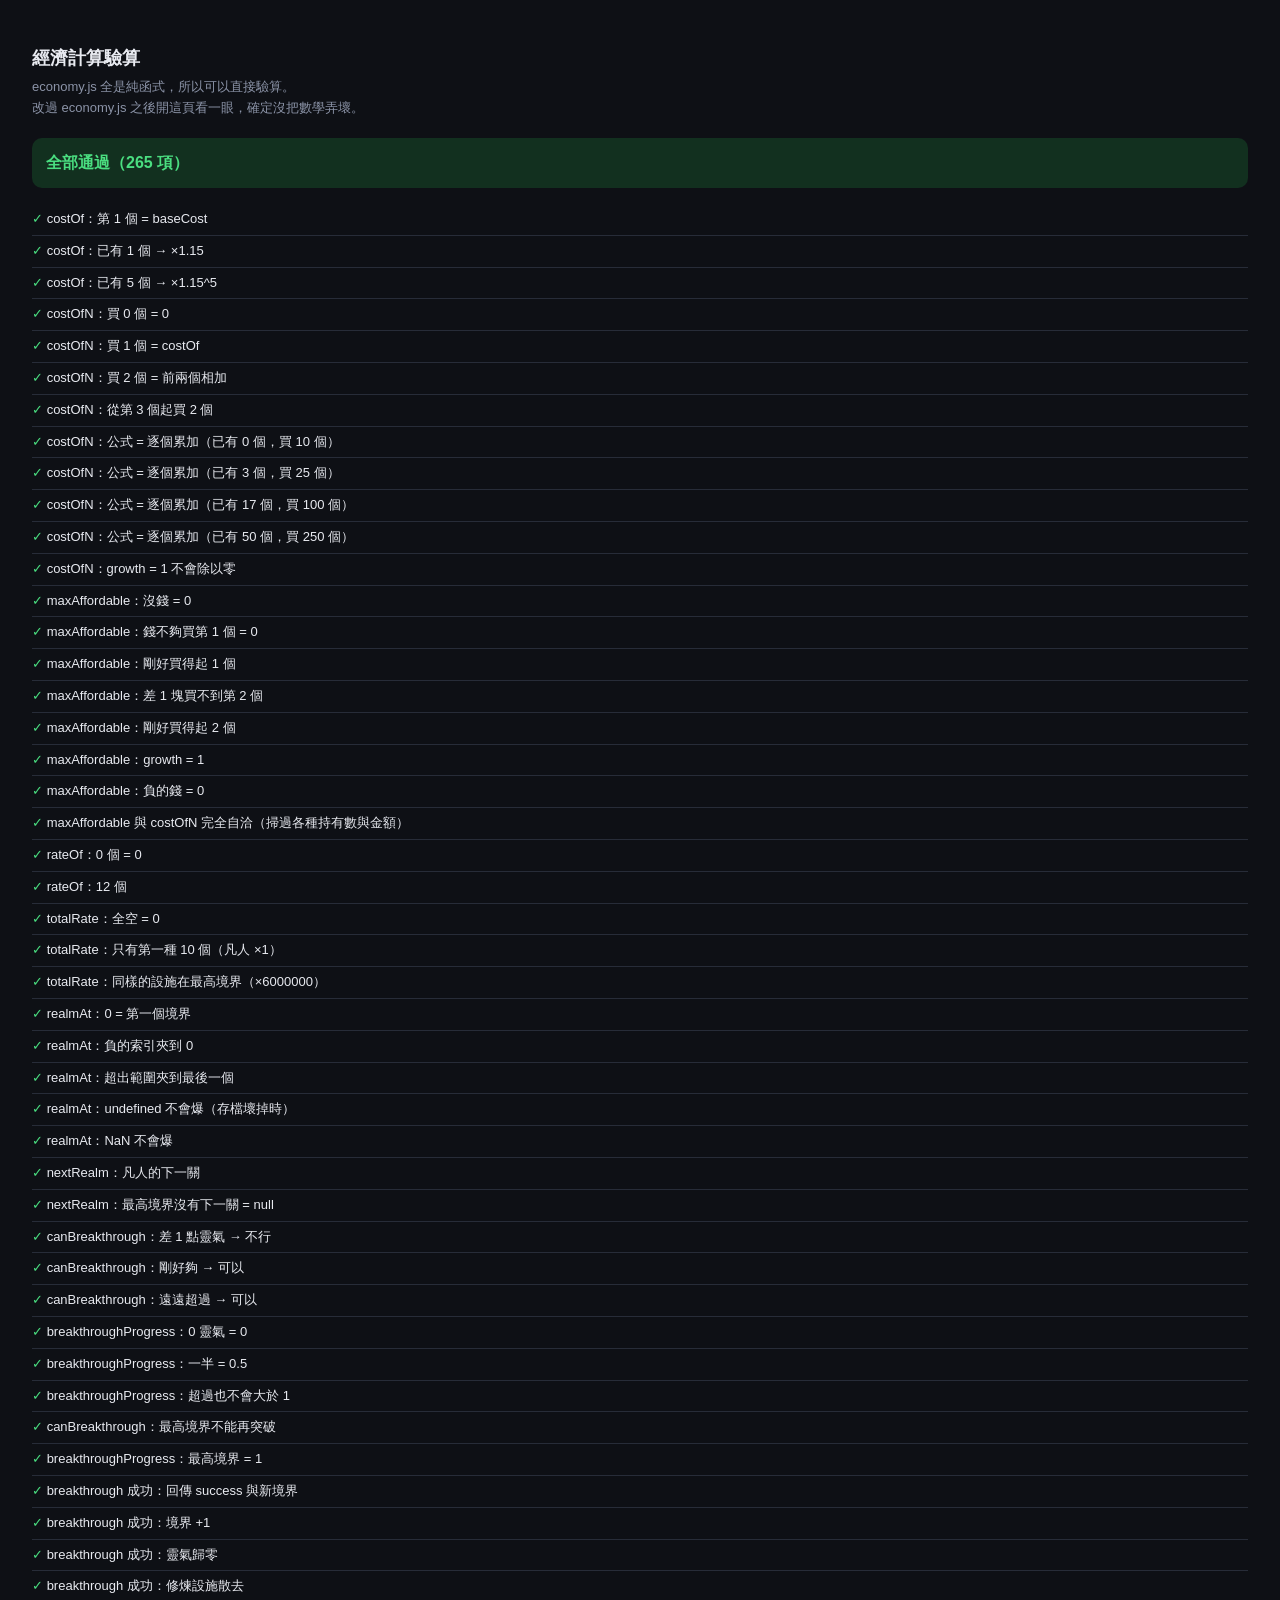
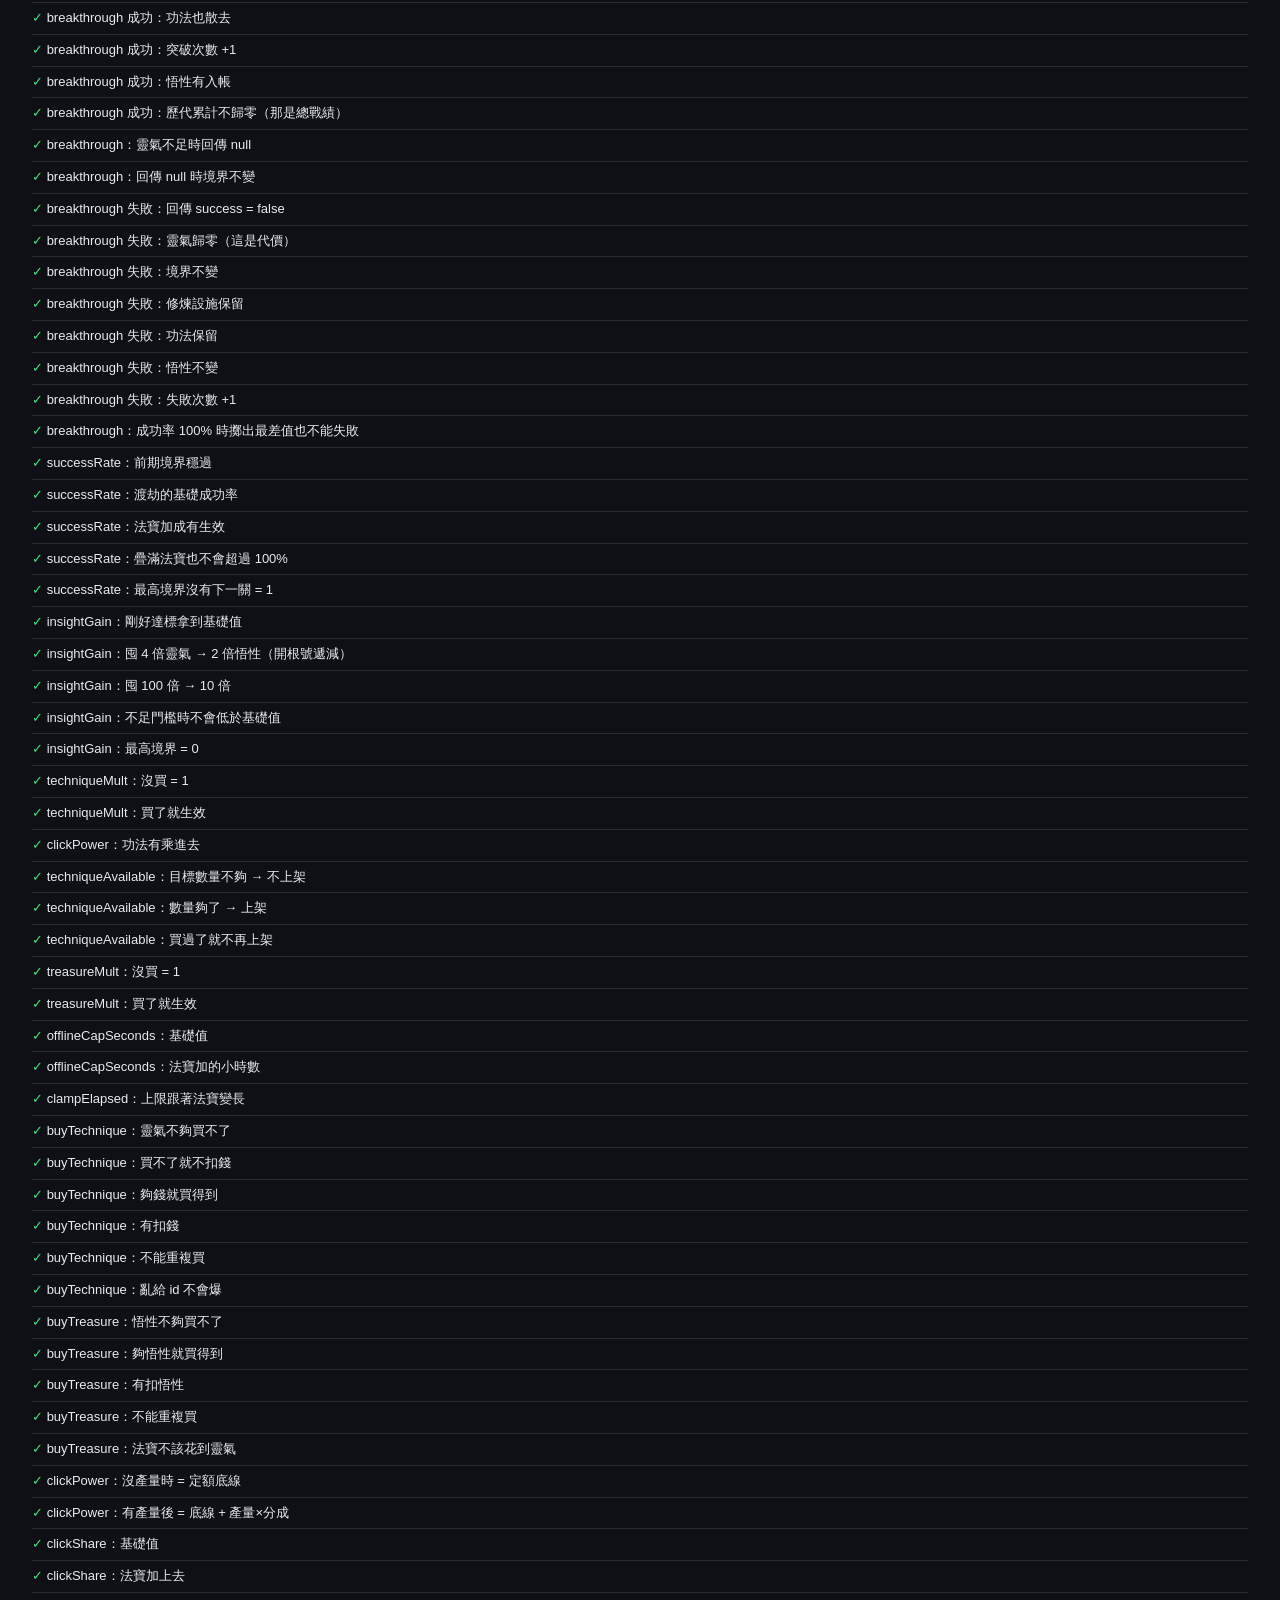
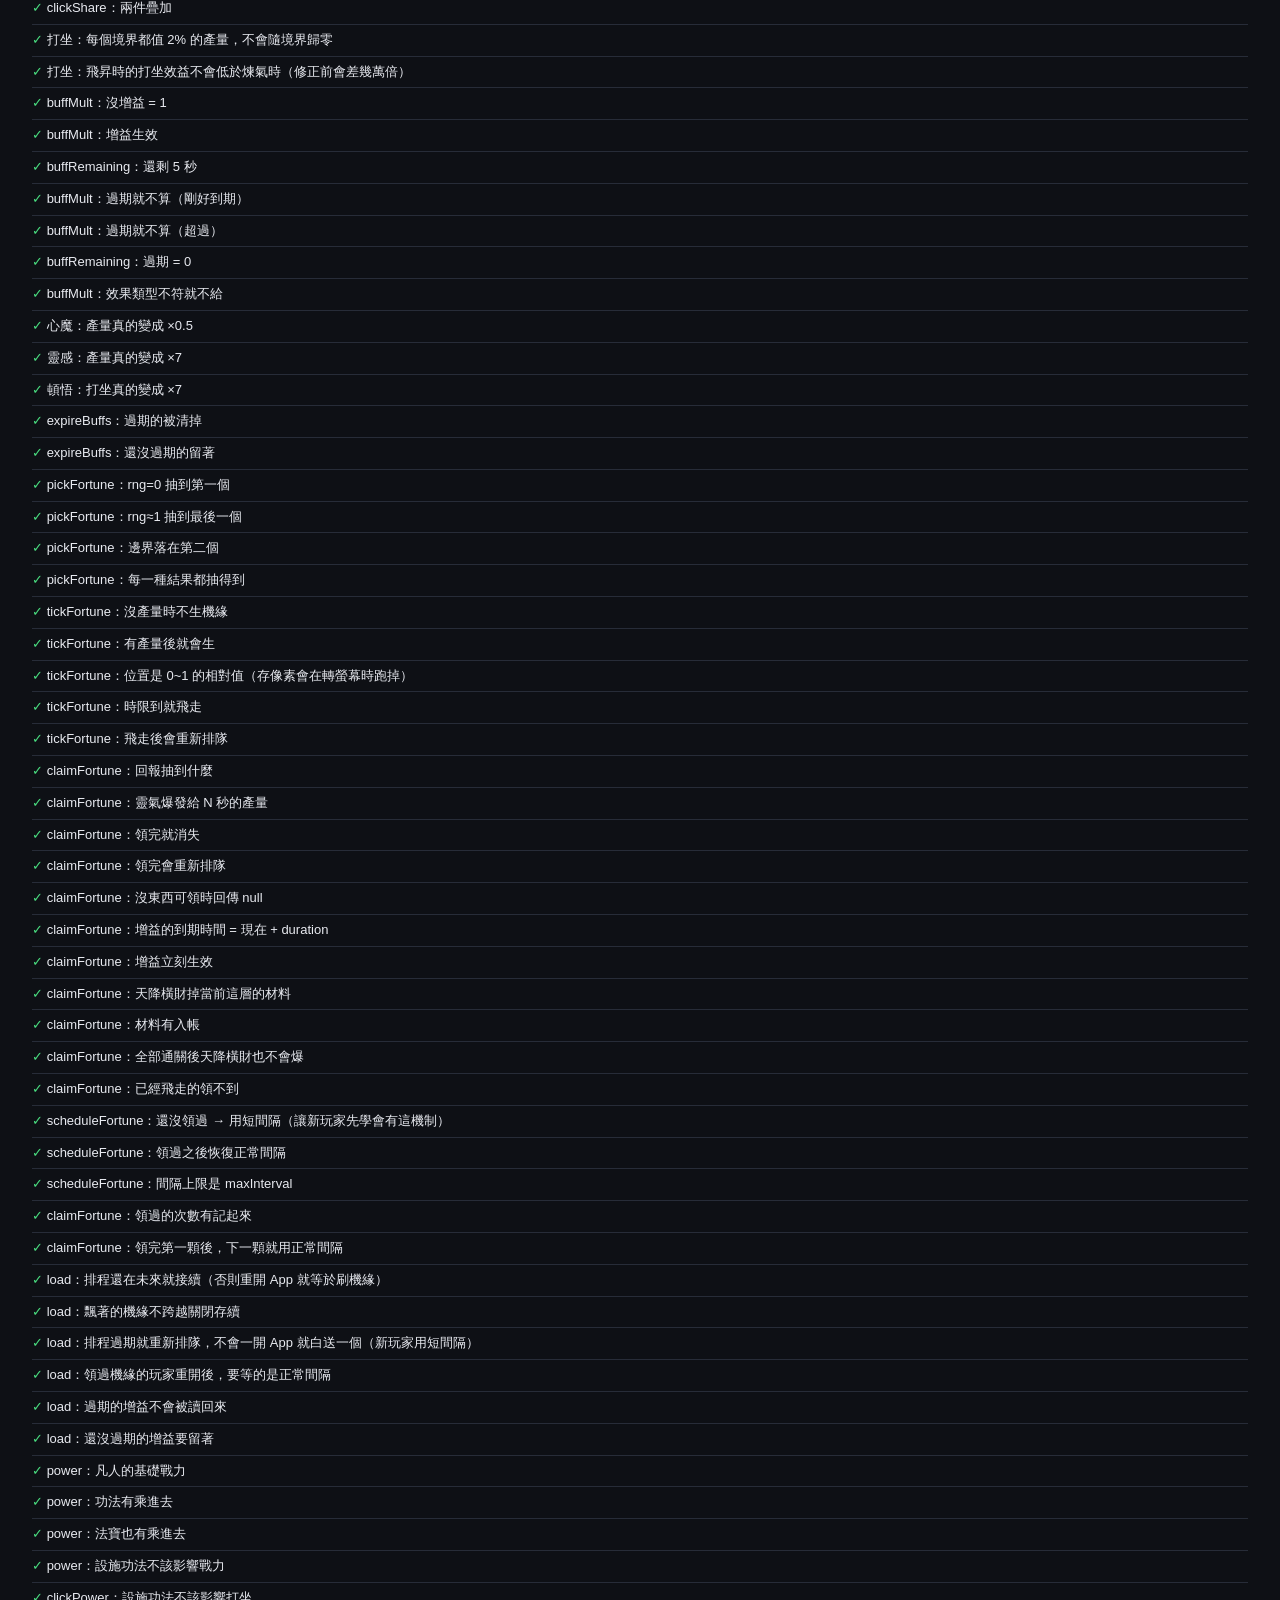
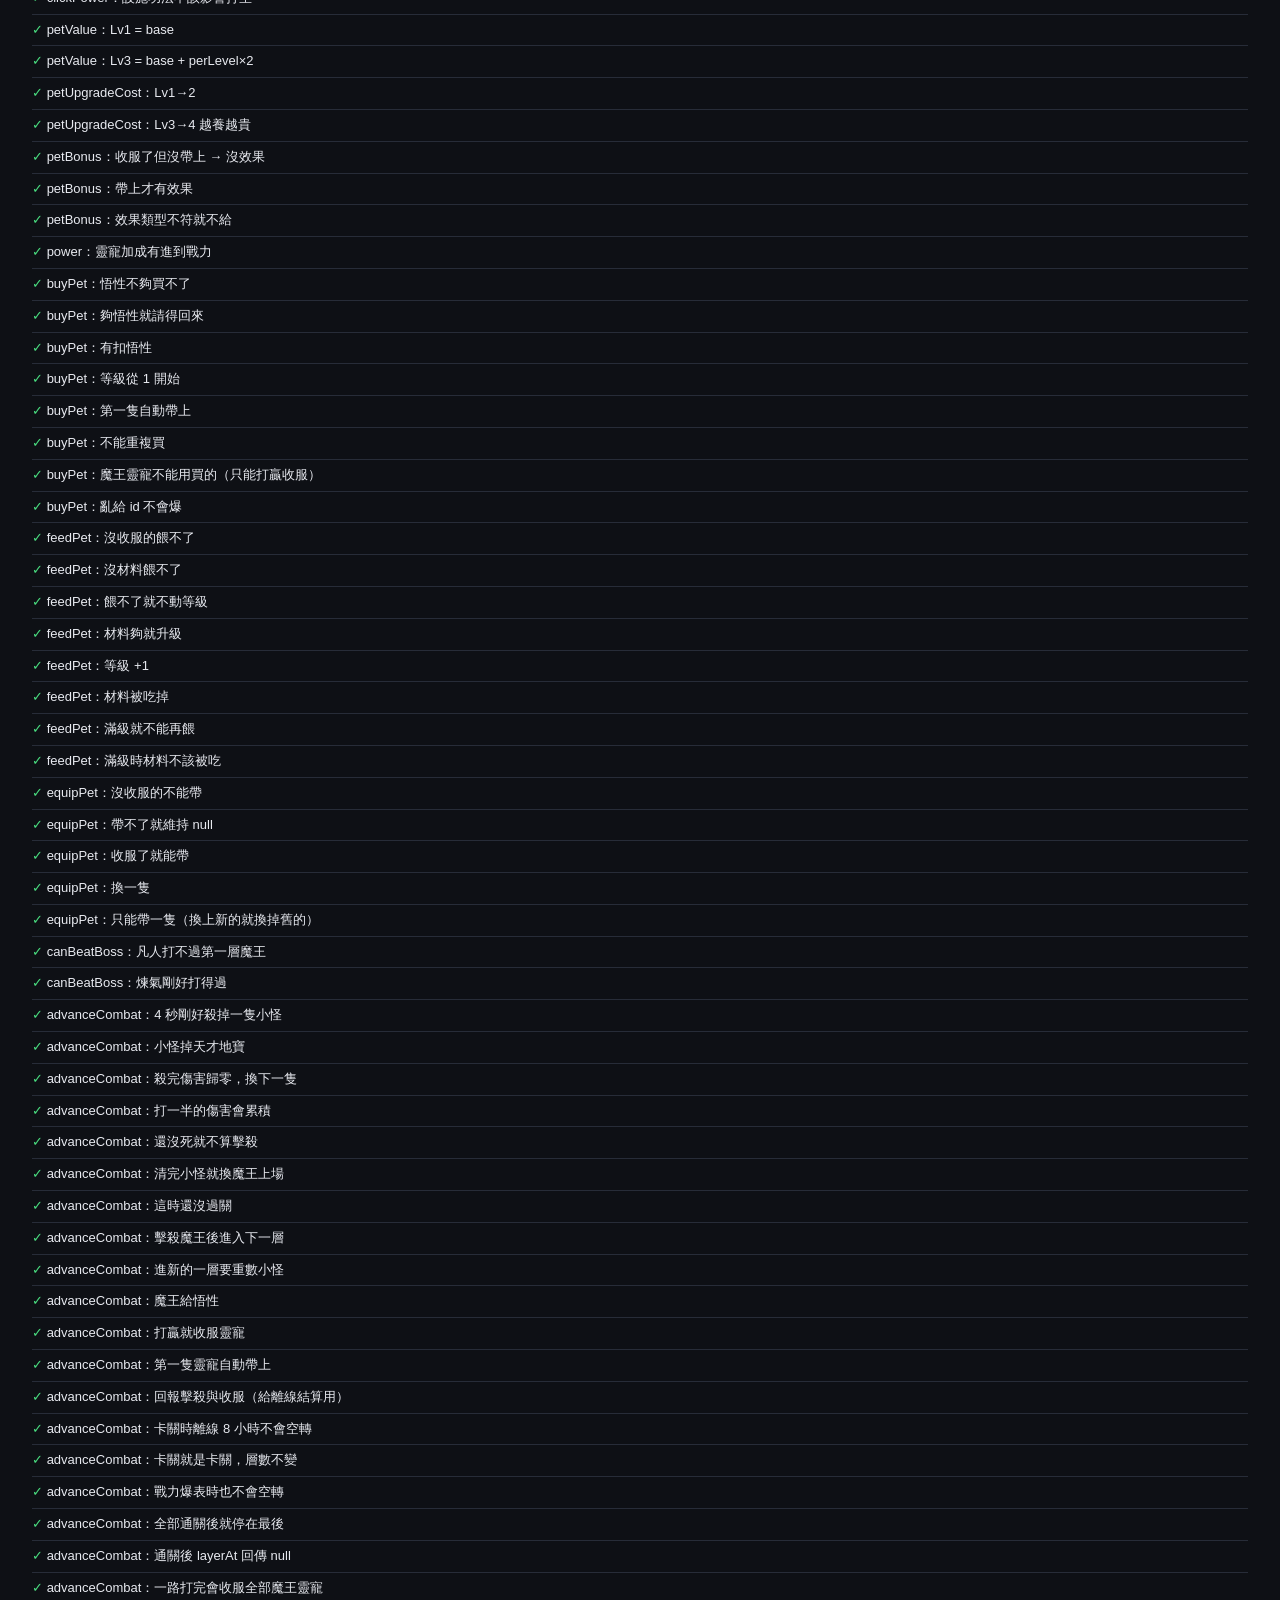
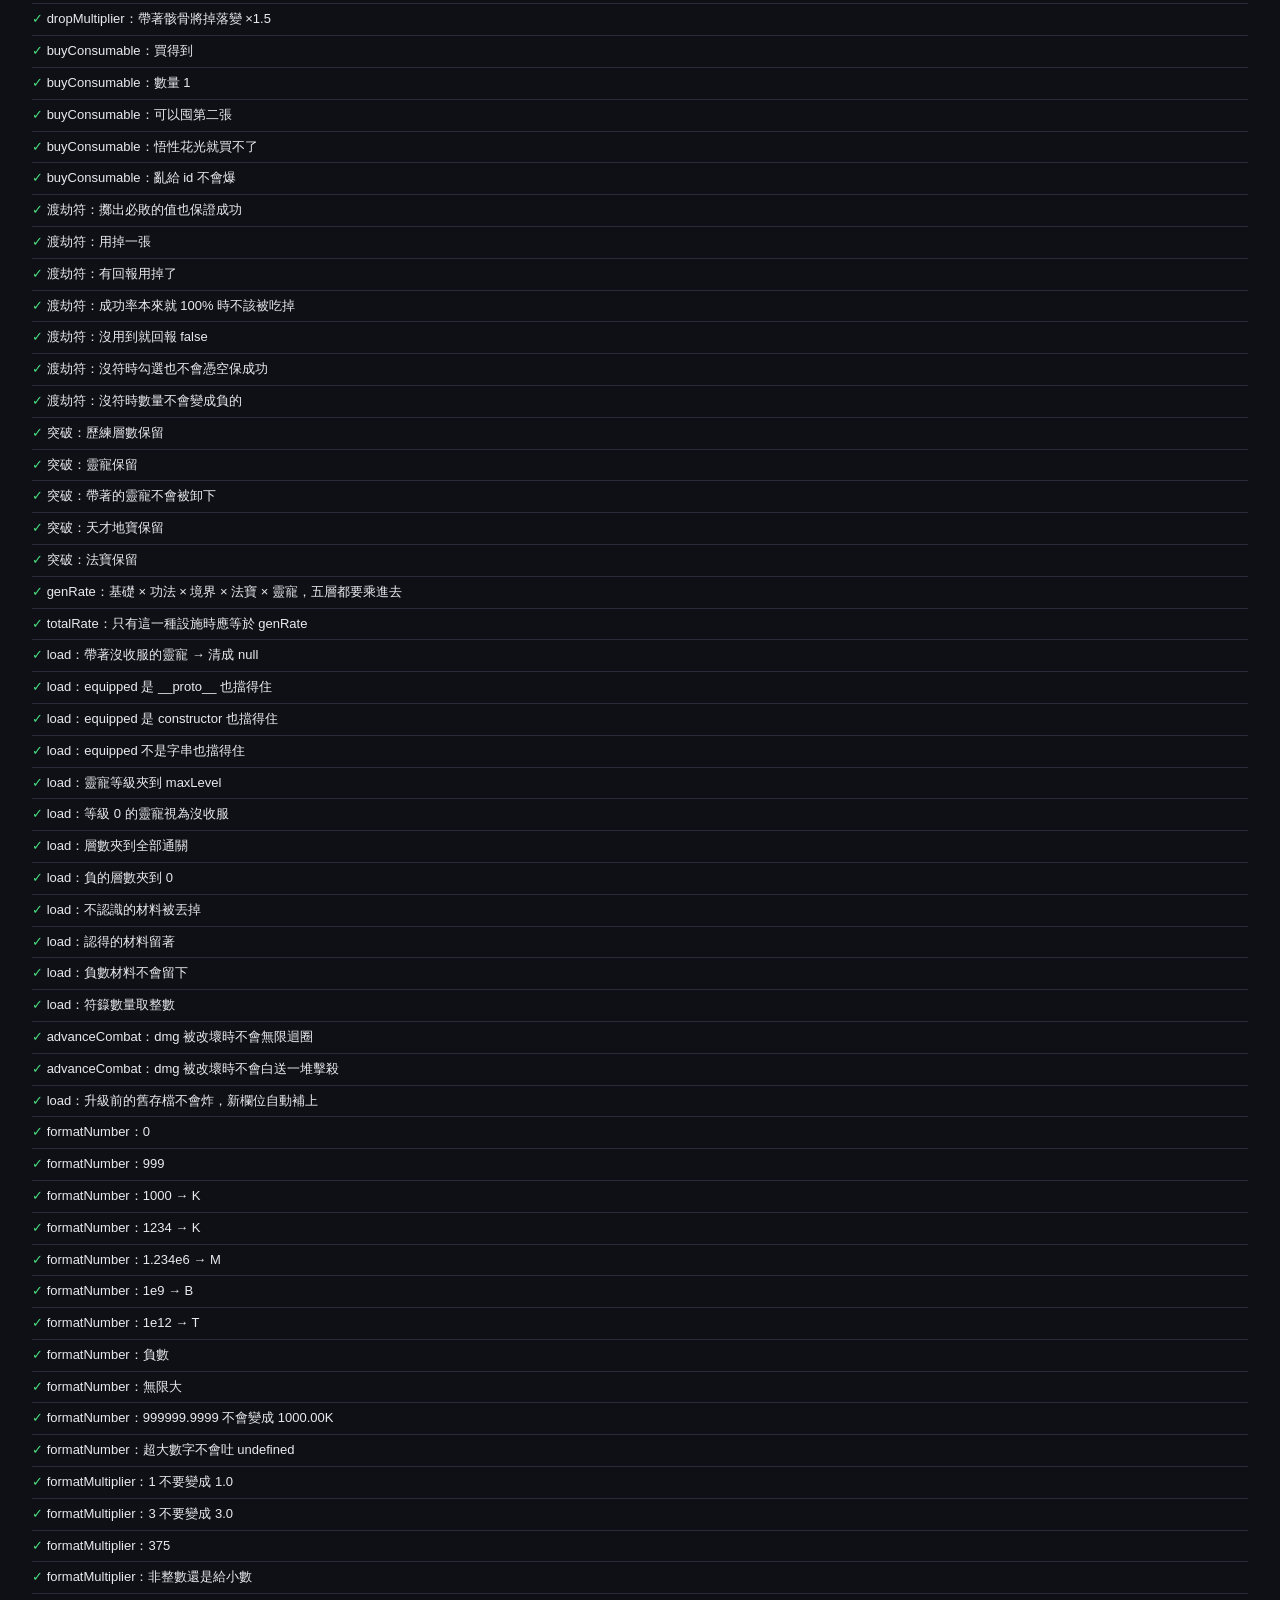
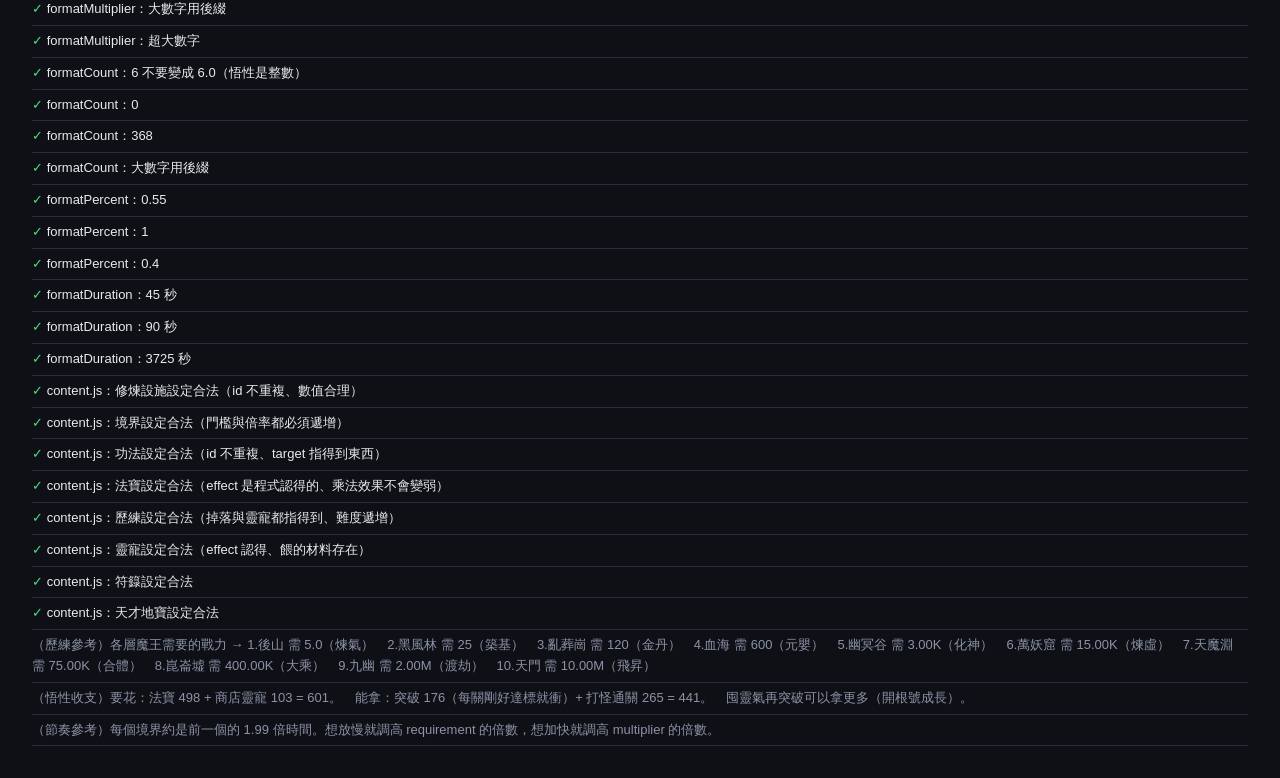
==== commit ef7156f3: "問道：修真放置遊戲 境界突破、掛機打怪、靈寵、機緣、天才地寶。 零依賴原生網頁，開發伺服器用 Python 標準函式庫。  Co-Authored-By: Claude Opus 4.8 <norep" ====
--- a/test.html
+++ b/test.html
@@ -130,15 +130,6 @@
   return s;
 };
 
-// 底下好幾個區塊都會用到，宣告在最前面。
-// （放在後面的話，前面的區塊一碰就會踩到 const 的暫時性死區，整個腳本直接爆掉。）
-const bossPet = CONTENT.pets.find((p) => !p.cost);      // 打魔王收服的
-const shopPet = CONTENT.pets.find((p) => p.cost > 0);   // 商店用悟性請的
-const talisman = CONTENT.consumables.find((c) => c.effect === "guaranteeBreakthrough");
-const buffOutcome = CONTENT.fortunes.outcomes.find((o) => o.type === "buff" && o.value > 1);
-const demonOutcome = CONTENT.fortunes.outcomes.find((o) => o.value < 1);
-const always = (v) => () => v;  // 注入用的假 rng
-
 (() => {
   const state = blankState();
   eq("totalRate：全空 = 0", Economy.totalRate(state), 0);
@@ -192,6 +183,8 @@
 
 // --- 突破：成功 ----------------------------------------------
 // rng 是注入的，所以隨機性測得到。always(0) = 必定成功、always(0.999) = 幾乎必定失敗。
+const always = (v) => () => v;
+
 (() => {
   const s = blankState(0);
   const first = CONTENT.generators[0];
@@ -406,6 +399,9 @@
 })();
 
 // --- 機緣：增益 ----------------------------------------------
+const buffOutcome = CONTENT.fortunes.outcomes.find((o) => o.type === "buff" && o.value > 1);
+const demonOutcome = CONTENT.fortunes.outcomes.find((o) => o.value < 1);
+
 (() => {
   const s = blankState(0);
   const now = 1000000;
@@ -570,62 +566,6 @@
   is("claimFortune：已經飛走的領不到", State.claimFortune(s, now), null);
 })();
 
-// --- 搬存檔 --------------------------------------------------
-(() => {
-  const KEY = "idle-save-v1";
-  const backup = localStorage.getItem(KEY);
-
-  const s = State.create();
-  s.money = 12345.678;
-  s.realm = 4;
-  s.insight = 27;
-  s.owned[CONTENT.generators[0].id] = 33;
-  s.pets[bossPet.id] = { level: 3 };
-  s.equipped = bossPet.id;
-  s.materials.m_dew = 9;
-  s.fortunesClaimed = 2;
-
-  const text = State.exportSave(s);
-  log(typeof text === "string" && text.length > 0, "exportSave：吐出一串字", `長度 ${text.length}`);
-
-  const back = State.importSave(text);
-  log(back !== null, "importSave：吃得回自己吐出來的東西");
-  eq("importSave：靈氣", back.money, s.money);
-  is("importSave：境界", back.realm, 4);
-  is("importSave：悟性", back.insight, 27);
-  is("importSave：設施", back.owned[CONTENT.generators[0].id], 33);
-  is("importSave：靈寵等級", Economy.petLevel(back, bossPet.id), 3);
-  is("importSave：帶著的靈寵", back.equipped, bossPet.id);
-  is("importSave：天才地寶", back.materials.m_dew, 9);
-  is("importSave：領過的機緣數", back.fortunesClaimed, 2);
-
-  // 亂七八糟的輸入不能爆，也不能弄壞現有存檔
-  const good = State.exportSave(s);
-  localStorage.setItem(KEY, JSON.stringify(s));
-  for (const junk of ["", "這根本不是存檔", "!!!!", "eyJib2d1cw==", null, undefined, "{}"]) {
-    const r = State.importSave(junk);
-    log(r === null || (r && typeof r === "object"),
-        `importSave：亂輸入不會爆（${JSON.stringify(junk)}）`, String(r));
-  }
-  const still = State.load();
-  log(still && Math.abs(still.money - s.money) < 1e-6,
-      "importSave：匯入失敗時不會弄壞原本的存檔",
-      still && `原本 ${s.money} → 現在 ${still.money}`);
-
-  // 匯入的字串是使用者貼進來的，不能當可信資料 —— 要走 load() 的防呆
-  const evil = State.exportSave(Object.assign(State.create(), {
-    money: "一千萬", realm: 9999, insight: -50,
-    equipped: "__proto__", pets: {},
-  }));
-  const cleaned = State.importSave(evil);
-  is("importSave：壞掉的靈氣被清成 0", cleaned && cleaned.money, 0);
-  is("importSave：超界的境界被夾住", cleaned && cleaned.realm, CONTENT.realms.length - 1);
-  is("importSave：負的悟性被清成 0", cleaned && cleaned.insight, 0);
-  is("importSave：憑空帶的靈寵被清掉", cleaned && cleaned.equipped, null);
-
-  if (backup !== null) localStorage.setItem(KEY, backup); else localStorage.removeItem(KEY);
-})();
-
 // --- 機緣：第一顆要來得快 ------------------------------------
 (() => {
   const now = 1000000;
@@ -718,6 +658,9 @@
 })();
 
 // --- 靈寵 ----------------------------------------------------
+const bossPet = CONTENT.pets.find((p) => !p.cost);
+const shopPet = CONTENT.pets.find((p) => p.cost > 0);
+
 (() => {
   eq("petValue：Lv1 = base", Economy.petValue(bossPet, 1), bossPet.base);
   eq("petValue：Lv3 = base + perLevel×2",
@@ -870,6 +813,8 @@
 })();
 
 // --- 符籙 ----------------------------------------------------
+const talisman = CONTENT.consumables.find((c) => c.effect === "guaranteeBreakthrough");
+
 (() => {
   const s = blankState(0);
   s.insight = talisman.cost * 2;
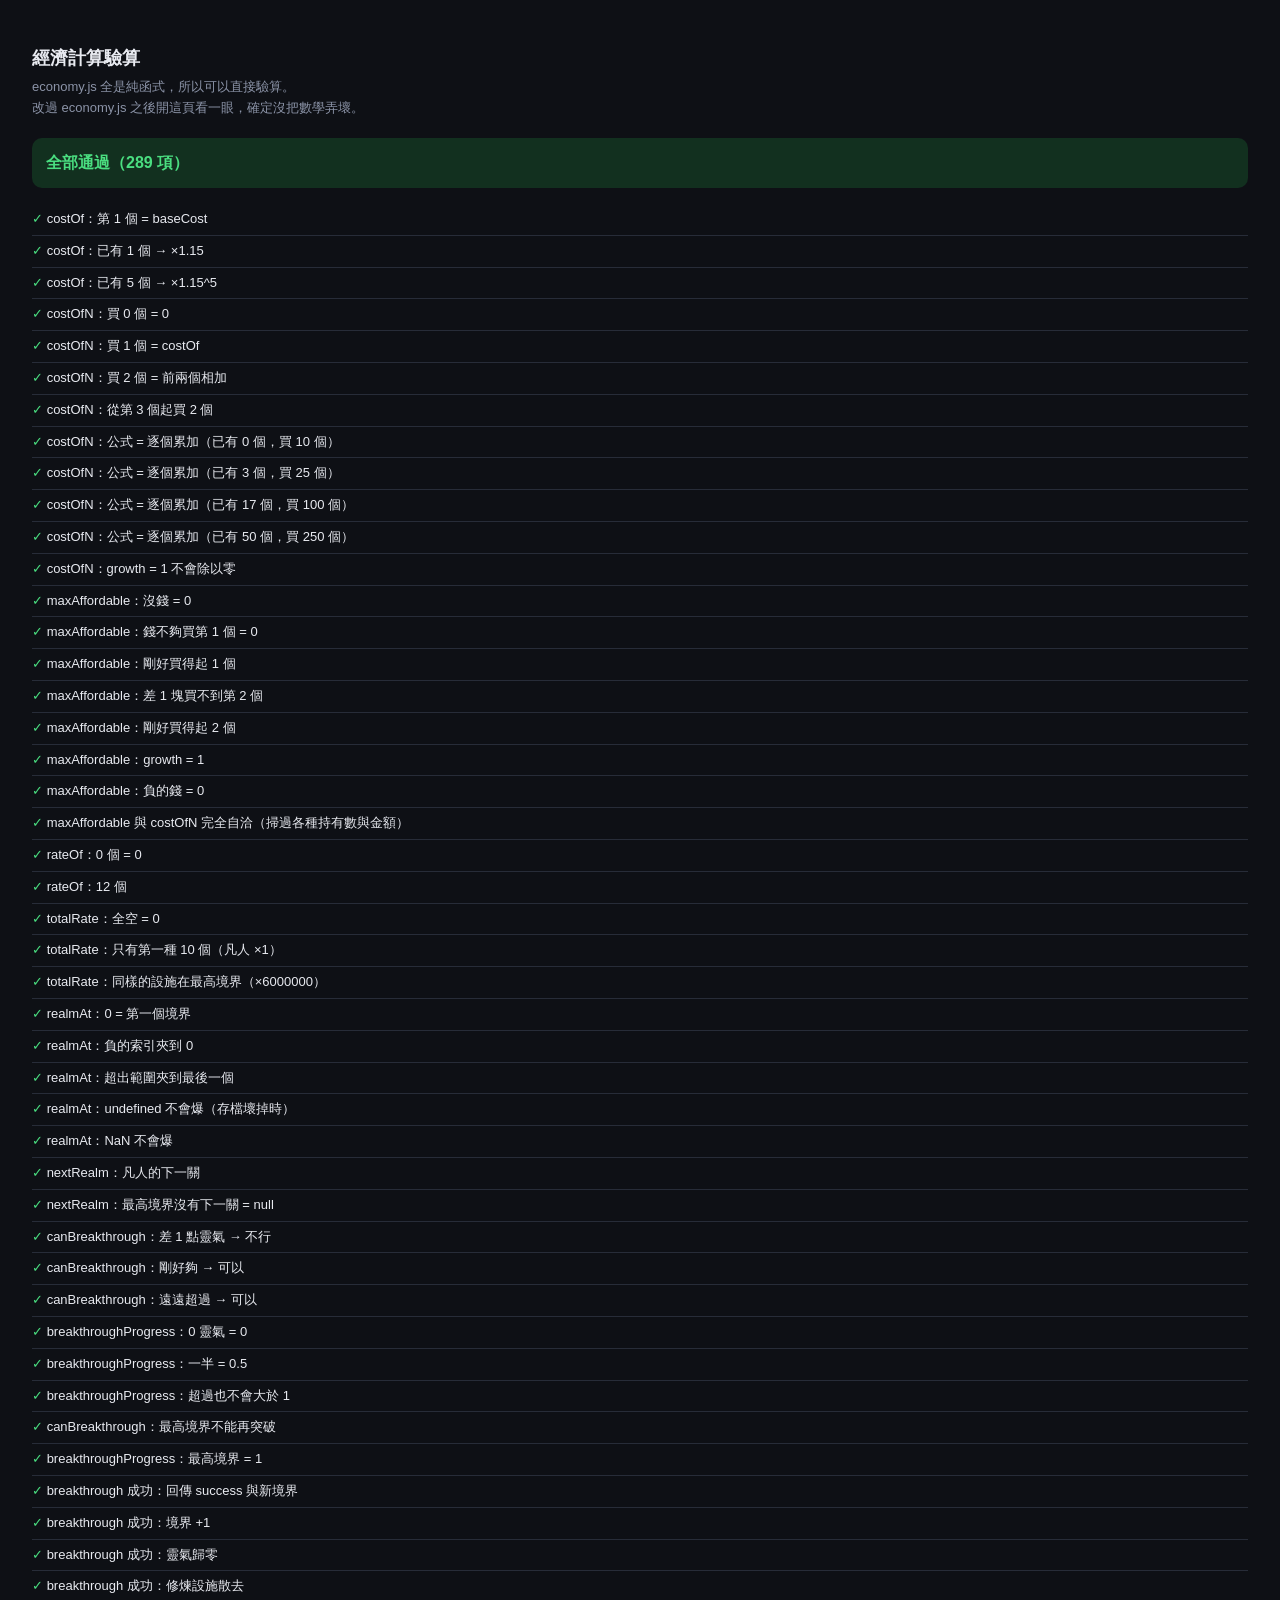
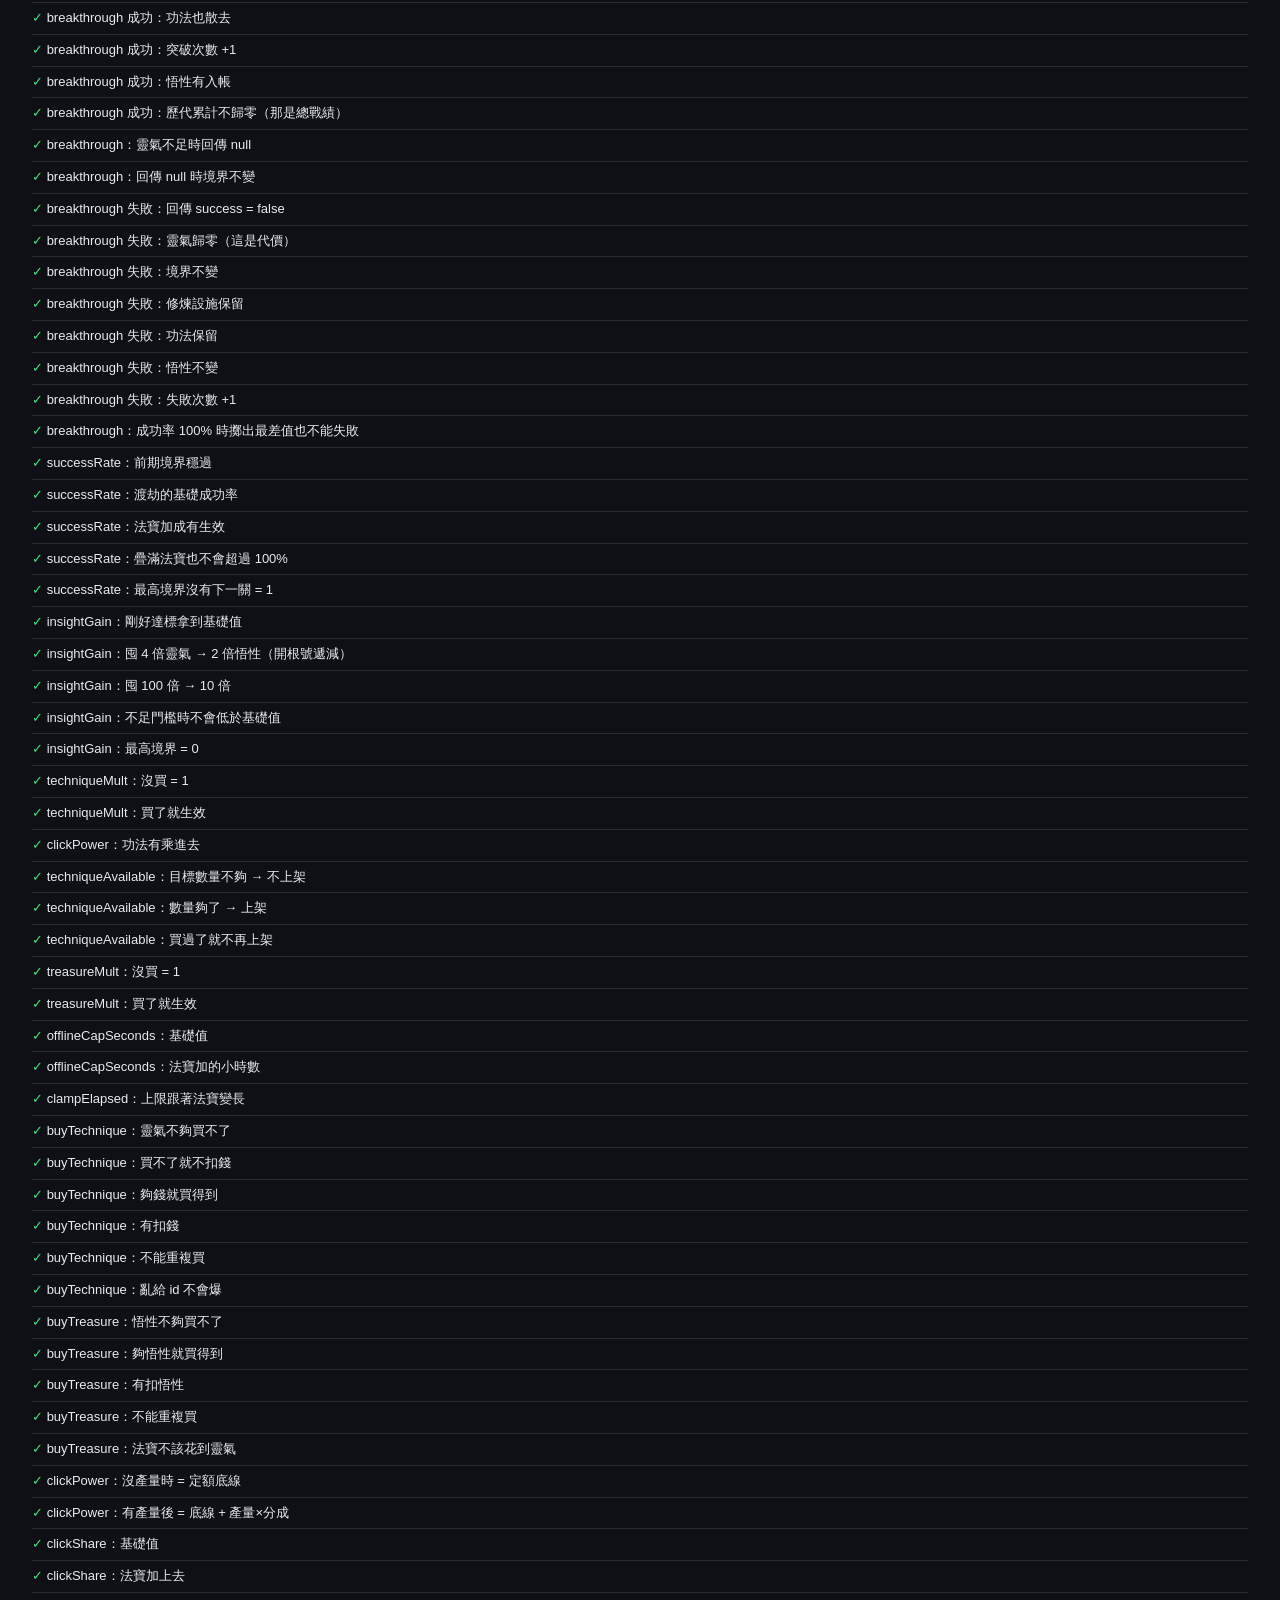
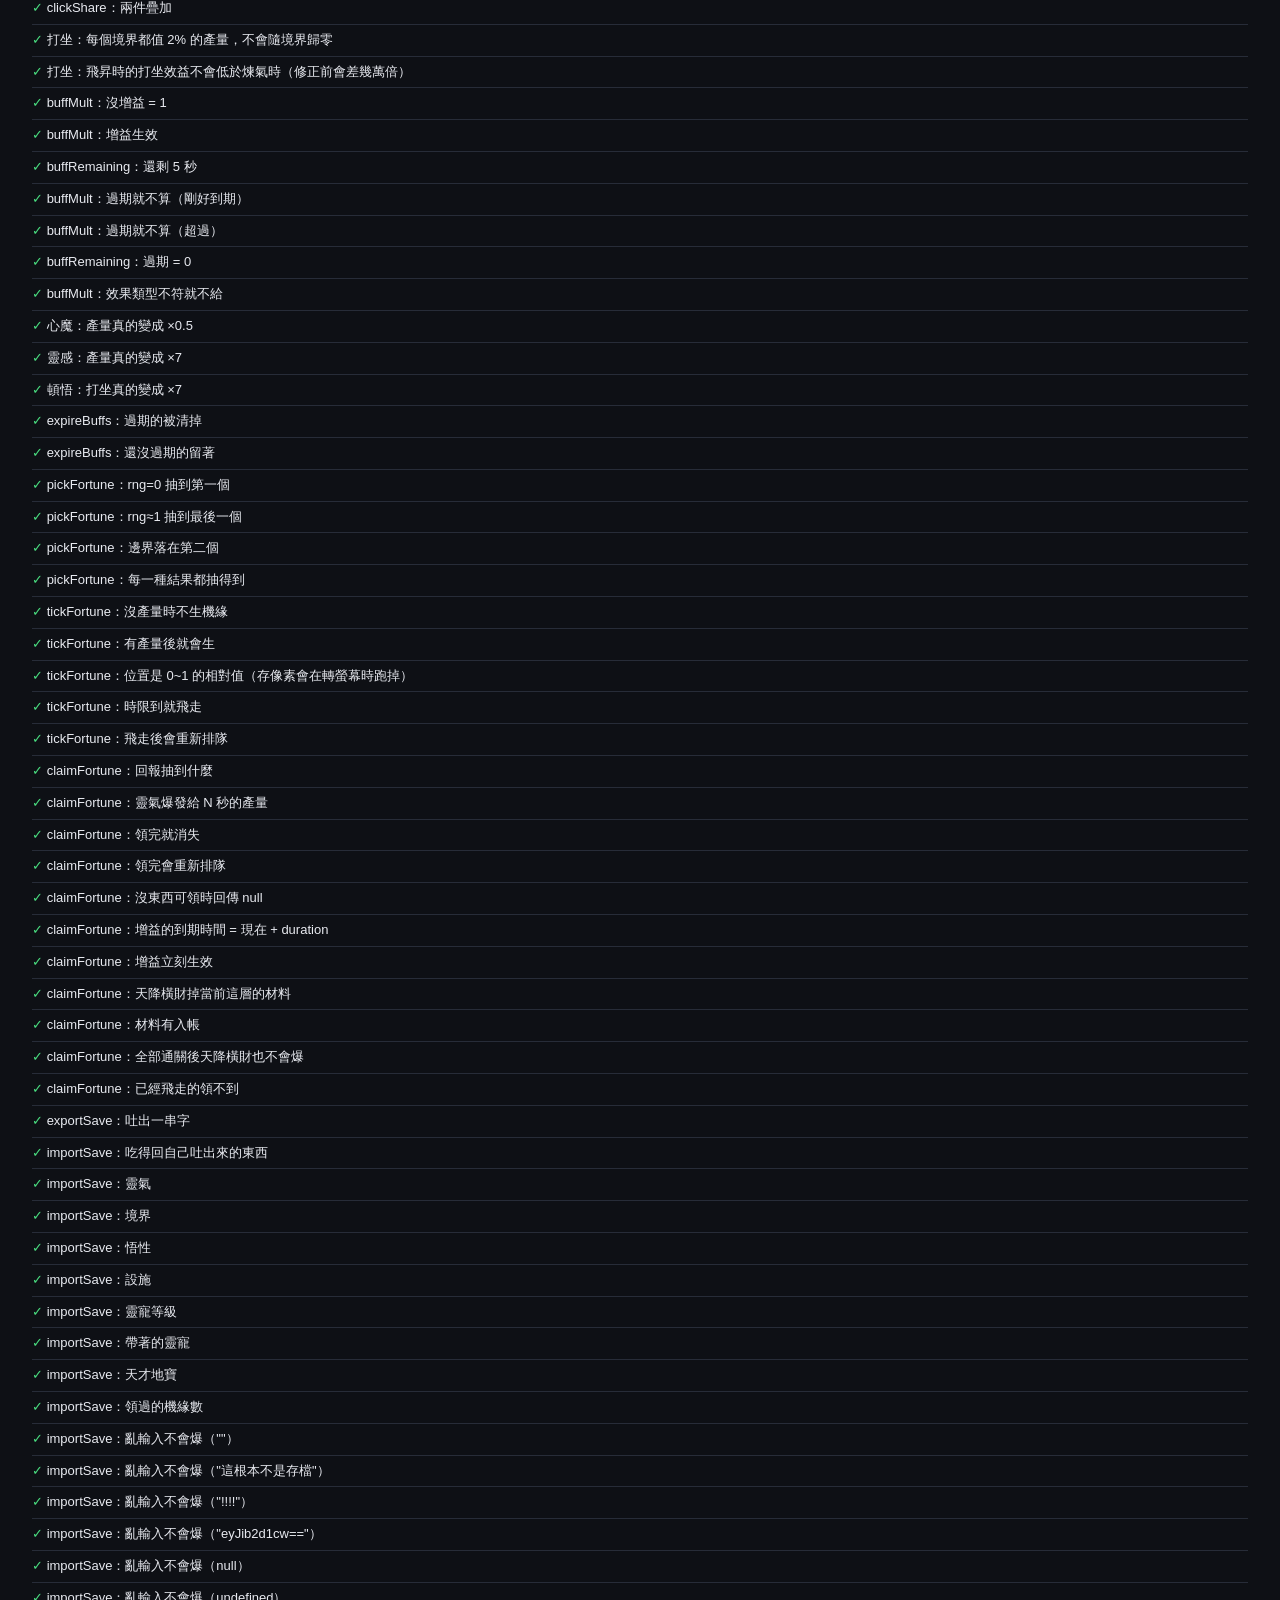
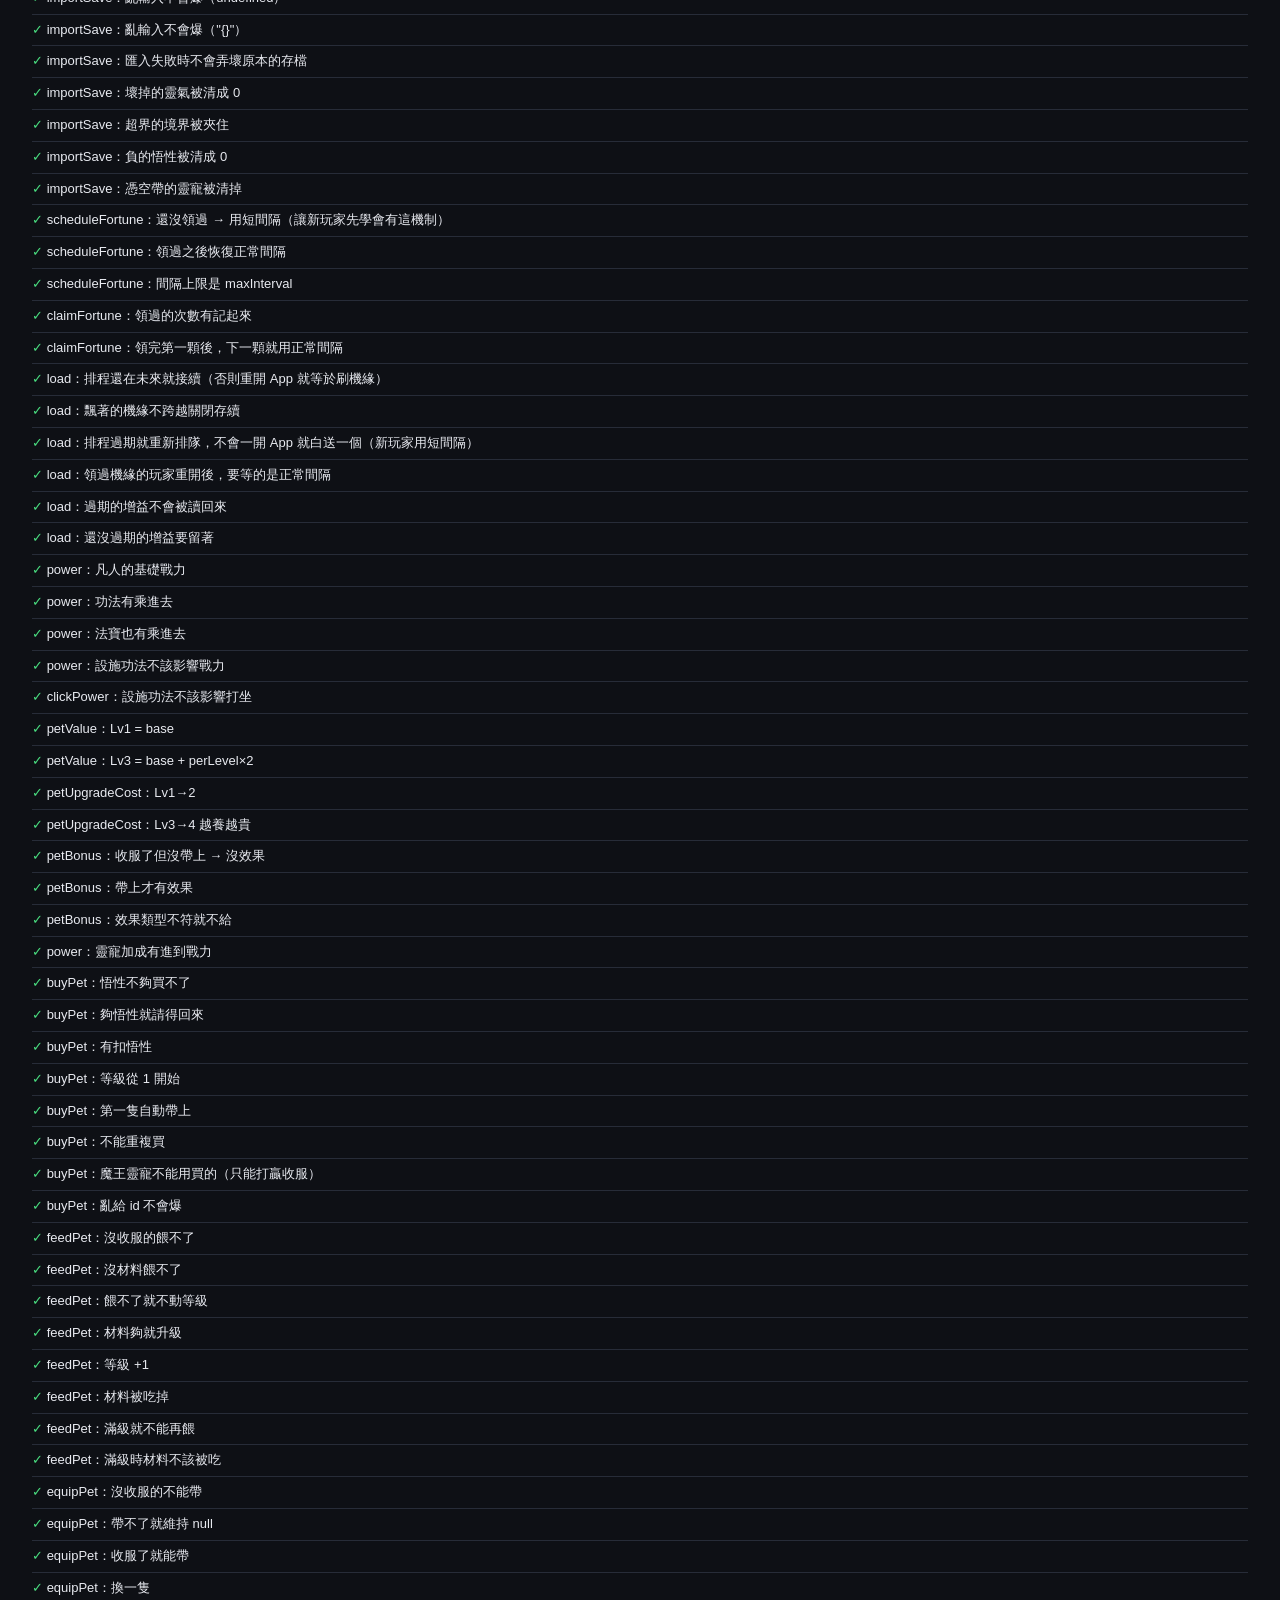
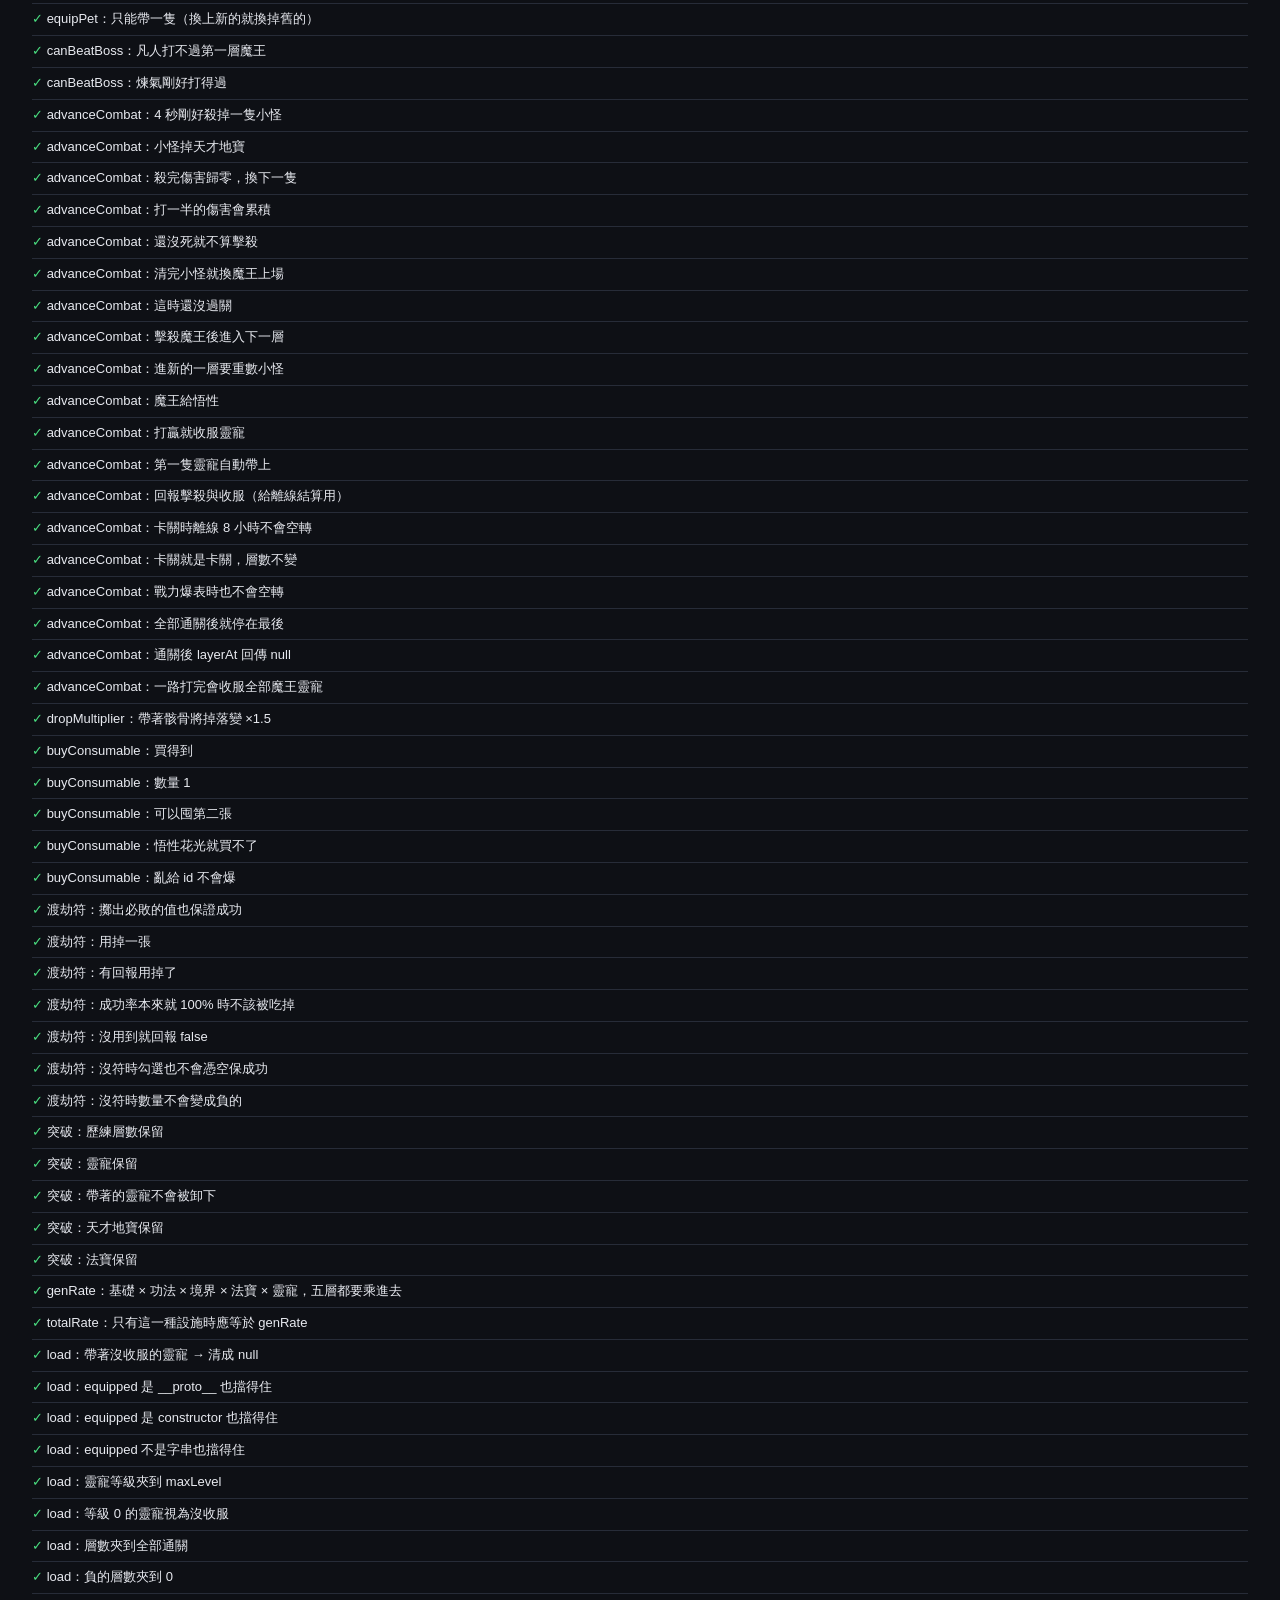
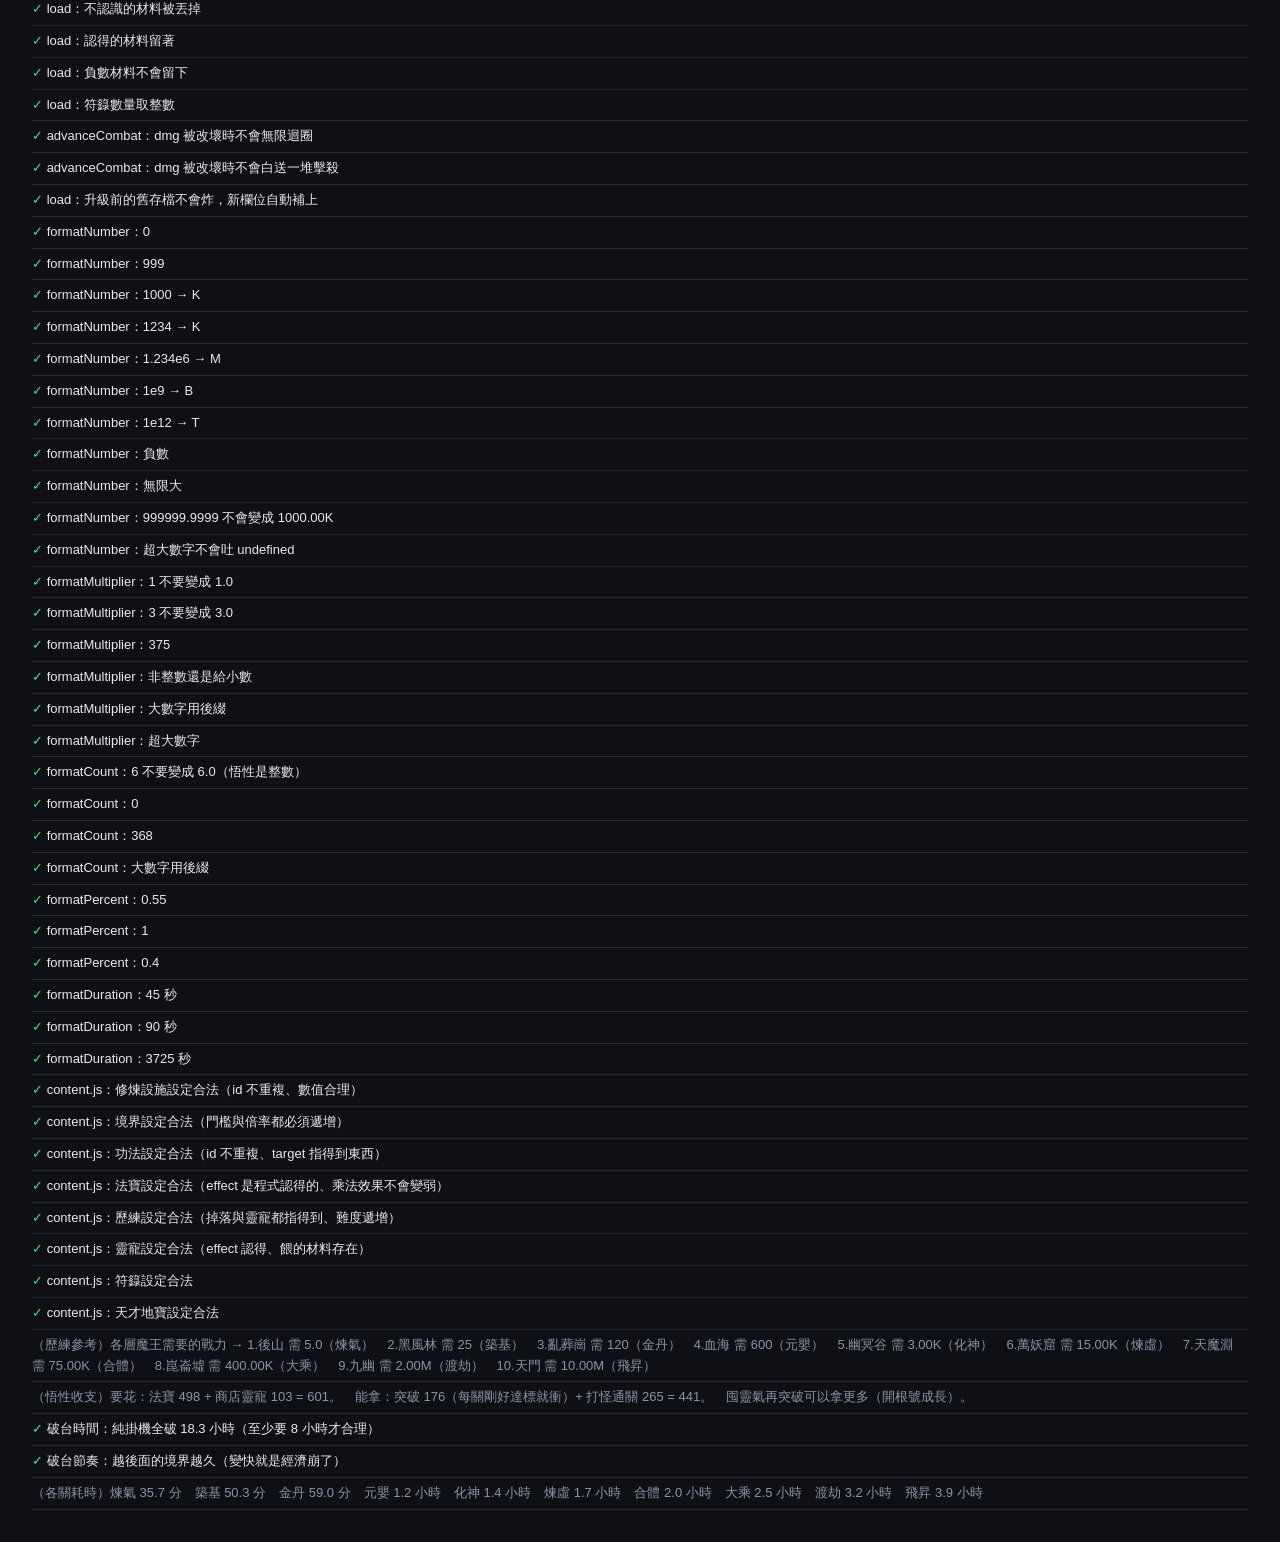
==== commit 8b3e9c6e: "修正破台過快：設施價格跟著境界物價漲 設施價格是絕對值、產量卻乘境界倍率，導致回本時間隨境界暴跌 —— 飛昇時一座小千世界 0.001 秒回本，後面每關只要十幾秒。 純掛機 1.19 小時就全破。  " ====
--- a/test.html
+++ b/test.html
@@ -130,6 +130,15 @@
   return s;
 };
 
+// 底下好幾個區塊都會用到，宣告在最前面。
+// （放在後面的話，前面的區塊一碰就會踩到 const 的暫時性死區，整個腳本直接爆掉。）
+const bossPet = CONTENT.pets.find((p) => !p.cost);      // 打魔王收服的
+const shopPet = CONTENT.pets.find((p) => p.cost > 0);   // 商店用悟性請的
+const talisman = CONTENT.consumables.find((c) => c.effect === "guaranteeBreakthrough");
+const buffOutcome = CONTENT.fortunes.outcomes.find((o) => o.type === "buff" && o.value > 1);
+const demonOutcome = CONTENT.fortunes.outcomes.find((o) => o.value < 1);
+const always = (v) => () => v;  // 注入用的假 rng
+
 (() => {
   const state = blankState();
   eq("totalRate：全空 = 0", Economy.totalRate(state), 0);
@@ -183,8 +192,6 @@
 
 // --- 突破：成功 ----------------------------------------------
 // rng 是注入的，所以隨機性測得到。always(0) = 必定成功、always(0.999) = 幾乎必定失敗。
-const always = (v) => () => v;
-
 (() => {
   const s = blankState(0);
   const first = CONTENT.generators[0];
@@ -399,9 +406,6 @@
 })();
 
 // --- 機緣：增益 ----------------------------------------------
-const buffOutcome = CONTENT.fortunes.outcomes.find((o) => o.type === "buff" && o.value > 1);
-const demonOutcome = CONTENT.fortunes.outcomes.find((o) => o.value < 1);
-
 (() => {
   const s = blankState(0);
   const now = 1000000;
@@ -566,6 +570,62 @@
   is("claimFortune：已經飛走的領不到", State.claimFortune(s, now), null);
 })();
 
+// --- 搬存檔 --------------------------------------------------
+(() => {
+  const KEY = "idle-save-v1";
+  const backup = localStorage.getItem(KEY);
+
+  const s = State.create();
+  s.money = 12345.678;
+  s.realm = 4;
+  s.insight = 27;
+  s.owned[CONTENT.generators[0].id] = 33;
+  s.pets[bossPet.id] = { level: 3 };
+  s.equipped = bossPet.id;
+  s.materials.m_dew = 9;
+  s.fortunesClaimed = 2;
+
+  const text = State.exportSave(s);
+  log(typeof text === "string" && text.length > 0, "exportSave：吐出一串字", `長度 ${text.length}`);
+
+  const back = State.importSave(text);
+  log(back !== null, "importSave：吃得回自己吐出來的東西");
+  eq("importSave：靈氣", back.money, s.money);
+  is("importSave：境界", back.realm, 4);
+  is("importSave：悟性", back.insight, 27);
+  is("importSave：設施", back.owned[CONTENT.generators[0].id], 33);
+  is("importSave：靈寵等級", Economy.petLevel(back, bossPet.id), 3);
+  is("importSave：帶著的靈寵", back.equipped, bossPet.id);
+  is("importSave：天才地寶", back.materials.m_dew, 9);
+  is("importSave：領過的機緣數", back.fortunesClaimed, 2);
+
+  // 亂七八糟的輸入不能爆，也不能弄壞現有存檔
+  const good = State.exportSave(s);
+  localStorage.setItem(KEY, JSON.stringify(s));
+  for (const junk of ["", "這根本不是存檔", "!!!!", "eyJib2d1cw==", null, undefined, "{}"]) {
+    const r = State.importSave(junk);
+    log(r === null || (r && typeof r === "object"),
+        `importSave：亂輸入不會爆（${JSON.stringify(junk)}）`, String(r));
+  }
+  const still = State.load();
+  log(still && Math.abs(still.money - s.money) < 1e-6,
+      "importSave：匯入失敗時不會弄壞原本的存檔",
+      still && `原本 ${s.money} → 現在 ${still.money}`);
+
+  // 匯入的字串是使用者貼進來的，不能當可信資料 —— 要走 load() 的防呆
+  const evil = State.exportSave(Object.assign(State.create(), {
+    money: "一千萬", realm: 9999, insight: -50,
+    equipped: "__proto__", pets: {},
+  }));
+  const cleaned = State.importSave(evil);
+  is("importSave：壞掉的靈氣被清成 0", cleaned && cleaned.money, 0);
+  is("importSave：超界的境界被夾住", cleaned && cleaned.realm, CONTENT.realms.length - 1);
+  is("importSave：負的悟性被清成 0", cleaned && cleaned.insight, 0);
+  is("importSave：憑空帶的靈寵被清掉", cleaned && cleaned.equipped, null);
+
+  if (backup !== null) localStorage.setItem(KEY, backup); else localStorage.removeItem(KEY);
+})();
+
 // --- 機緣：第一顆要來得快 ------------------------------------
 (() => {
   const now = 1000000;
@@ -658,9 +718,6 @@
 })();
 
 // --- 靈寵 ----------------------------------------------------
-const bossPet = CONTENT.pets.find((p) => !p.cost);
-const shopPet = CONTENT.pets.find((p) => p.cost > 0);
-
 (() => {
   eq("petValue：Lv1 = base", Economy.petValue(bossPet, 1), bossPet.base);
   eq("petValue：Lv3 = base + perLevel×2",
@@ -813,8 +870,6 @@
 })();
 
 // --- 符籙 ----------------------------------------------------
-const talisman = CONTENT.consumables.find((c) => c.effect === "guaranteeBreakthrough");
-
 (() => {
   const s = blankState(0);
   s.insight = talisman.cost * 2;
@@ -1205,21 +1260,98 @@
   out.appendChild(d);
 })();
 
-// 節奏檢查：純資訊，不是對錯 —— 讓你一眼看出每個境界大概要花多久
-(() => {
-  const r = CONTENT.realms;
-  const ratios = [];
-  for (let i = 2; i < r.length; i++) {
-    const reqGrowth = r[i].requirement / r[i - 1].requirement;
-    const multGrowth = r[i].multiplier / r[i - 1].multiplier;
-    ratios.push(reqGrowth / multGrowth);
-  }
-  const avg = ratios.reduce((a, b) => a + b, 0) / ratios.length;
+// ★ 真的模擬一次通關，而不是比對數值的成長比。
+//
+// 舊版這裡只比「門檻成長 ÷ 倍率成長」就說每關 2 倍時間 —— 那是假的安心：
+// 它完全沒算重建設施的成本，而真正的破台速度就是被那個決定的。
+// 實測純掛機 1.19 小時全破，這個檢查卻一路顯示綠燈。
+//
+// 現在改成跑一次真的模擬。數字會慢一點跑出來，但它不會騙你。
+(() => {
+  const fmt = (t) => t < 60 ? t.toFixed(0) + " 秒"
+    : t < 3600 ? (t / 60).toFixed(1) + " 分"
+    : (t / 3600).toFixed(1) + " 小時";
+
+  // 從第 i 境界重新開始，要多久才攢到突破的門檻。
+  // 策略：只花一半、留一半（全花光就永遠存不到突破門檻）。
+  // 不點擊、不吃機緣、不打怪 —— 這是最保守的下限。
+  function timeToNext(i) {
+    const s = State.create();
+    s.realm = i;
+    const need = CONTENT.realms[i + 1].requirement;
+    let t = 0;
+
+    // 開局沒產量，先靠打坐（假設每秒 5 下）買到第一座設施
+    while (Economy.totalRate(s) <= 0 && t < 3600) {
+      s.money += Economy.clickPower(s) * 5;
+      t += 1;
+      for (const g of CONTENT.generators) {
+        const c = Economy.costOf(g, s.owned[g.id], s);
+        if (c <= s.money) { s.money -= c; s.owned[g.id]++; break; }
+      }
+    }
+
+    let guard = 0;
+    while (s.money < need && t < 90 * 24 * 3600 && guard++ < 30000) {
+      let bought = true;
+      while (bought) {
+        bought = false;
+        let best = null, br = 0;
+        for (const g of CONTENT.generators) {
+          const c = Economy.costOf(g, s.owned[g.id], s);
+          if (c > s.money / 2) continue;
+          const r = g.baseRate / c; // CP 值最高的優先
+          if (r > br) { br = r; best = g; }
+        }
+        if (best) {
+          s.money -= Economy.costOf(best, s.owned[best.id], s);
+          s.owned[best.id]++;
+          bought = true;
+        }
+      }
+      const rate = Economy.totalRate(s);
+      if (rate <= 0) break;
+      // 事件驅動：直接跳到「下次買得起」或「攢夠門檻」，不要一格一格爬
+      let cheapest = Infinity;
+      for (const g of CONTENT.generators) {
+        cheapest = Math.min(cheapest, Economy.costOf(g, s.owned[g.id], s) * 2);
+      }
+      const dt = Math.max(Math.min((cheapest - s.money) / rate, (need - s.money) / rate), 0.05);
+      s.money += rate * dt;
+      t += dt;
+    }
+    return t;
+  }
+
+  const per = [];
+  let total = 0;
+  for (let i = 0; i < CONTENT.realms.length - 1; i++) {
+    const t = timeToNext(i);
+    total += t;
+    per.push(CONTENT.realms[i + 1].name + " " + fmt(t));
+  }
+
+  // 太快就是壞掉了。一小時全破的遊戲沒有放置可言。
+  log(total >= 8 * 3600,
+      `破台時間：純掛機全破 ${fmt(total)}（至少要 8 小時才合理）`,
+      per.join("　"));
+
+  // 每一關都該比前一關久。變快就代表經濟在後期崩了。
+  let monotonic = true, badAt = "";
+  const times = CONTENT.realms.slice(1).map((r, i) => ({ name: r.name, t: timeToNext(i) }));
+  for (let i = 2; i < times.length; i++) {
+    if (times[i].t < times[i - 1].t * 0.8) {
+      monotonic = false;
+      badAt = `${times[i].name}（${fmt(times[i].t)}）比 ${times[i-1].name}（${fmt(times[i-1].t)}）還快`;
+      break;
+    }
+  }
+  log(monotonic, "破台節奏：越後面的境界越久（變快就是經濟崩了）", badAt);
+
   const d = document.createElement("div");
   d.className = "case";
   d.style.color = "#8b93a7";
-  d.textContent = `（節奏參考）每個境界約是前一個的 ${avg.toFixed(2)} 倍時間。`
-    + `想放慢就調高 requirement 的倍數，想加快就調高 multiplier 的倍數。`;
+  d.textContent = "（各關耗時）" + per.join("　");
   out.appendChild(d);
 })();
 
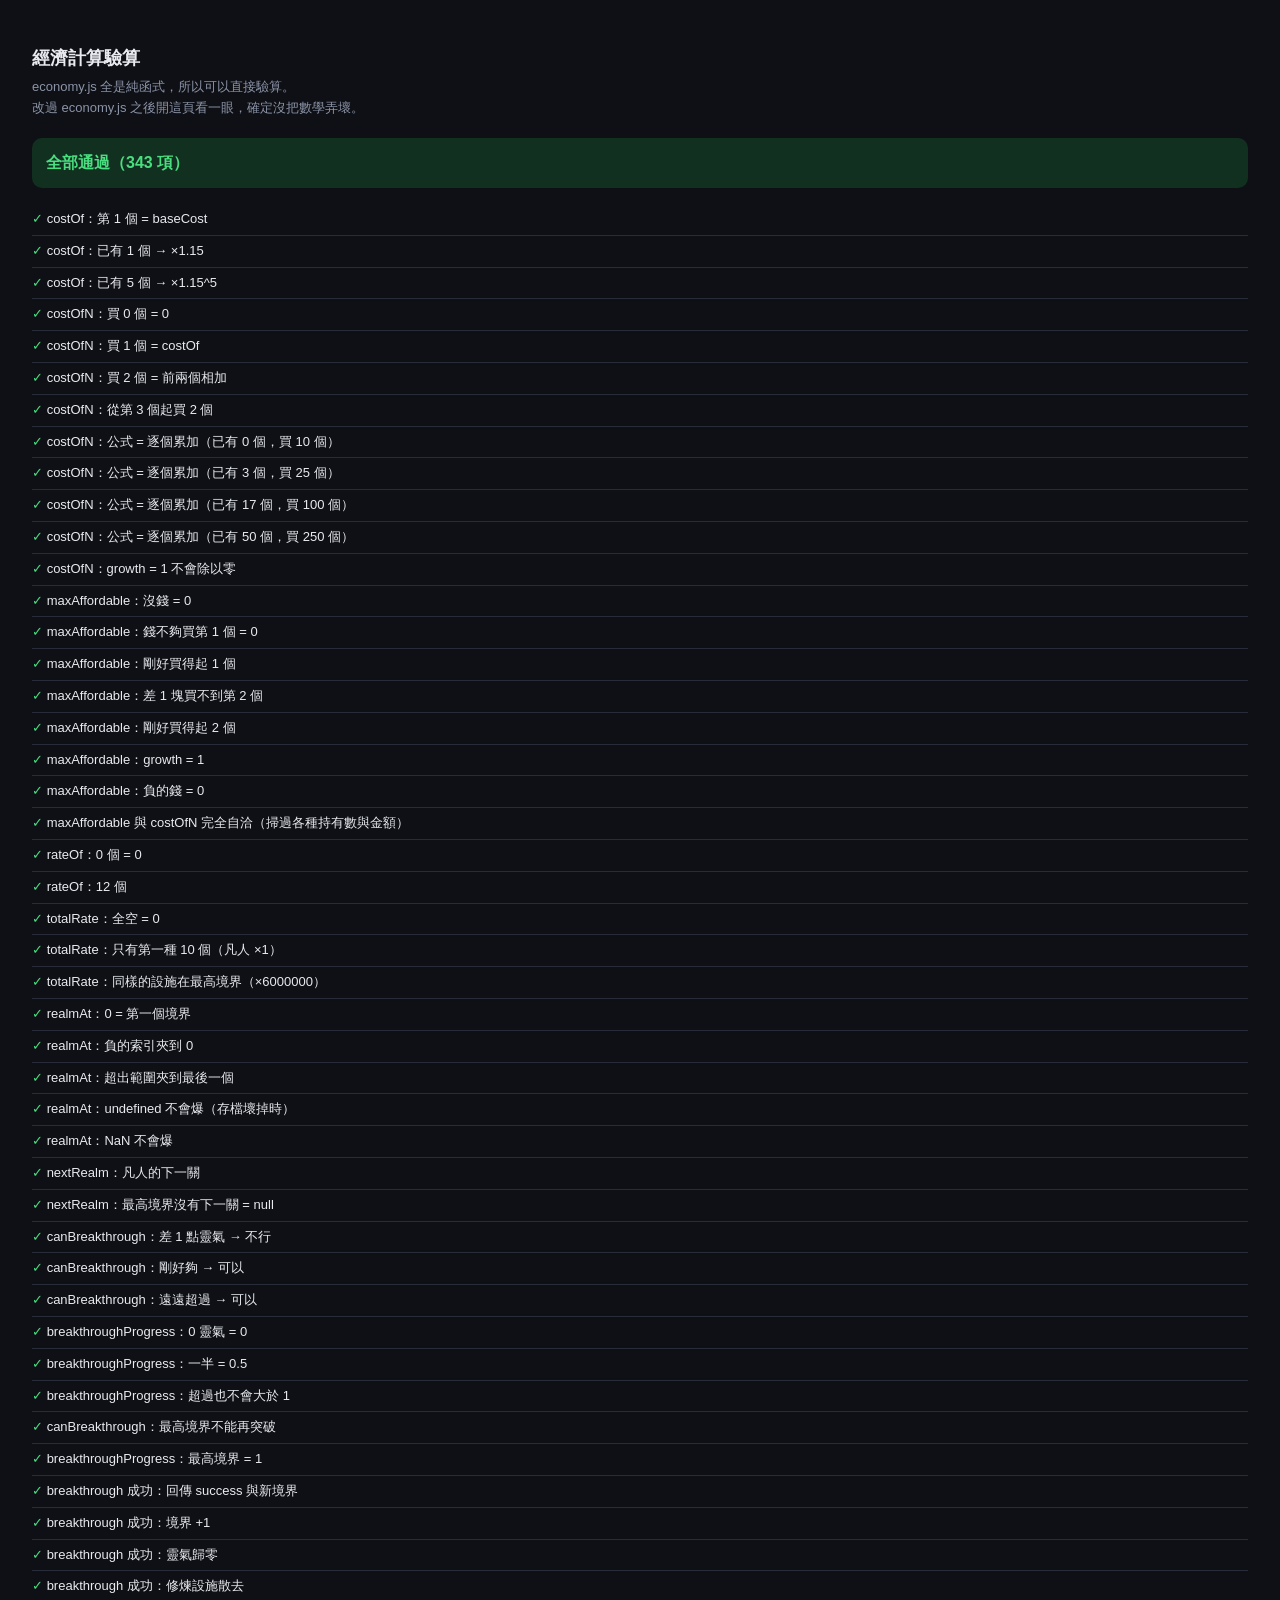
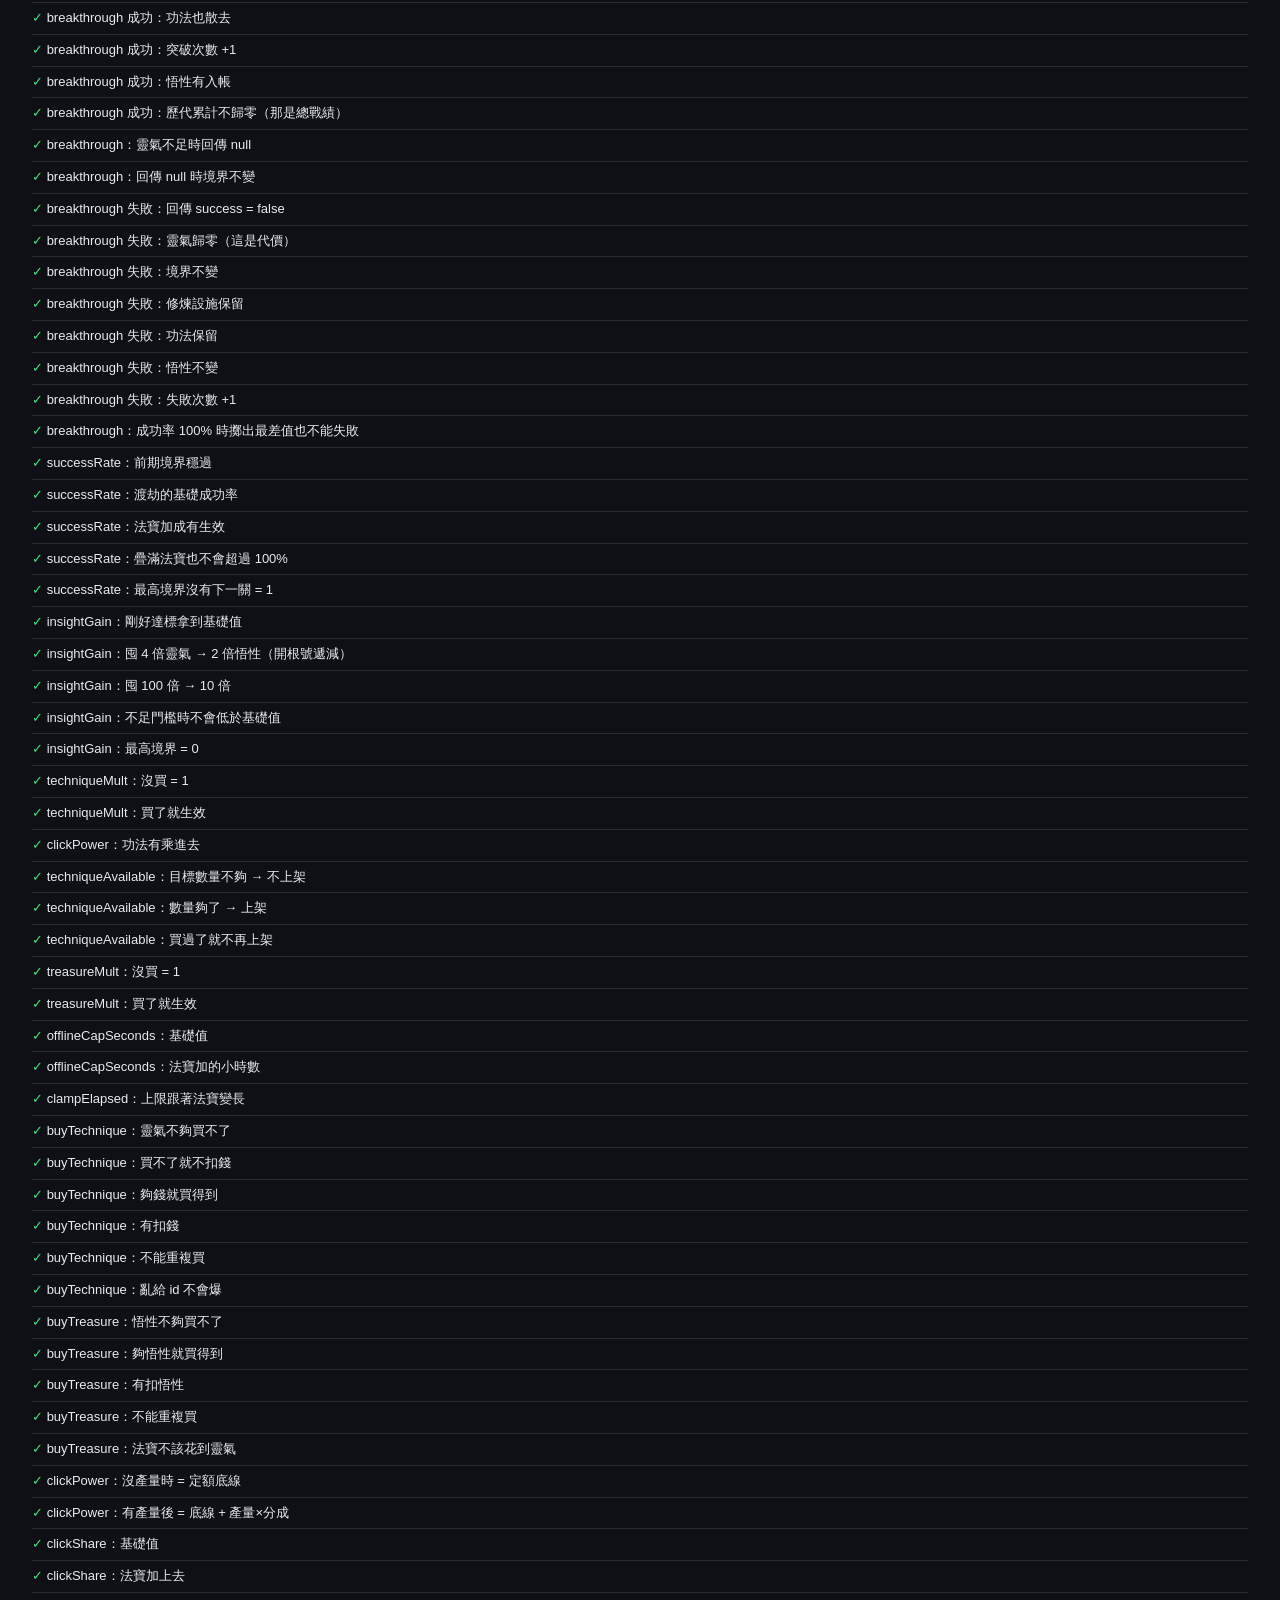
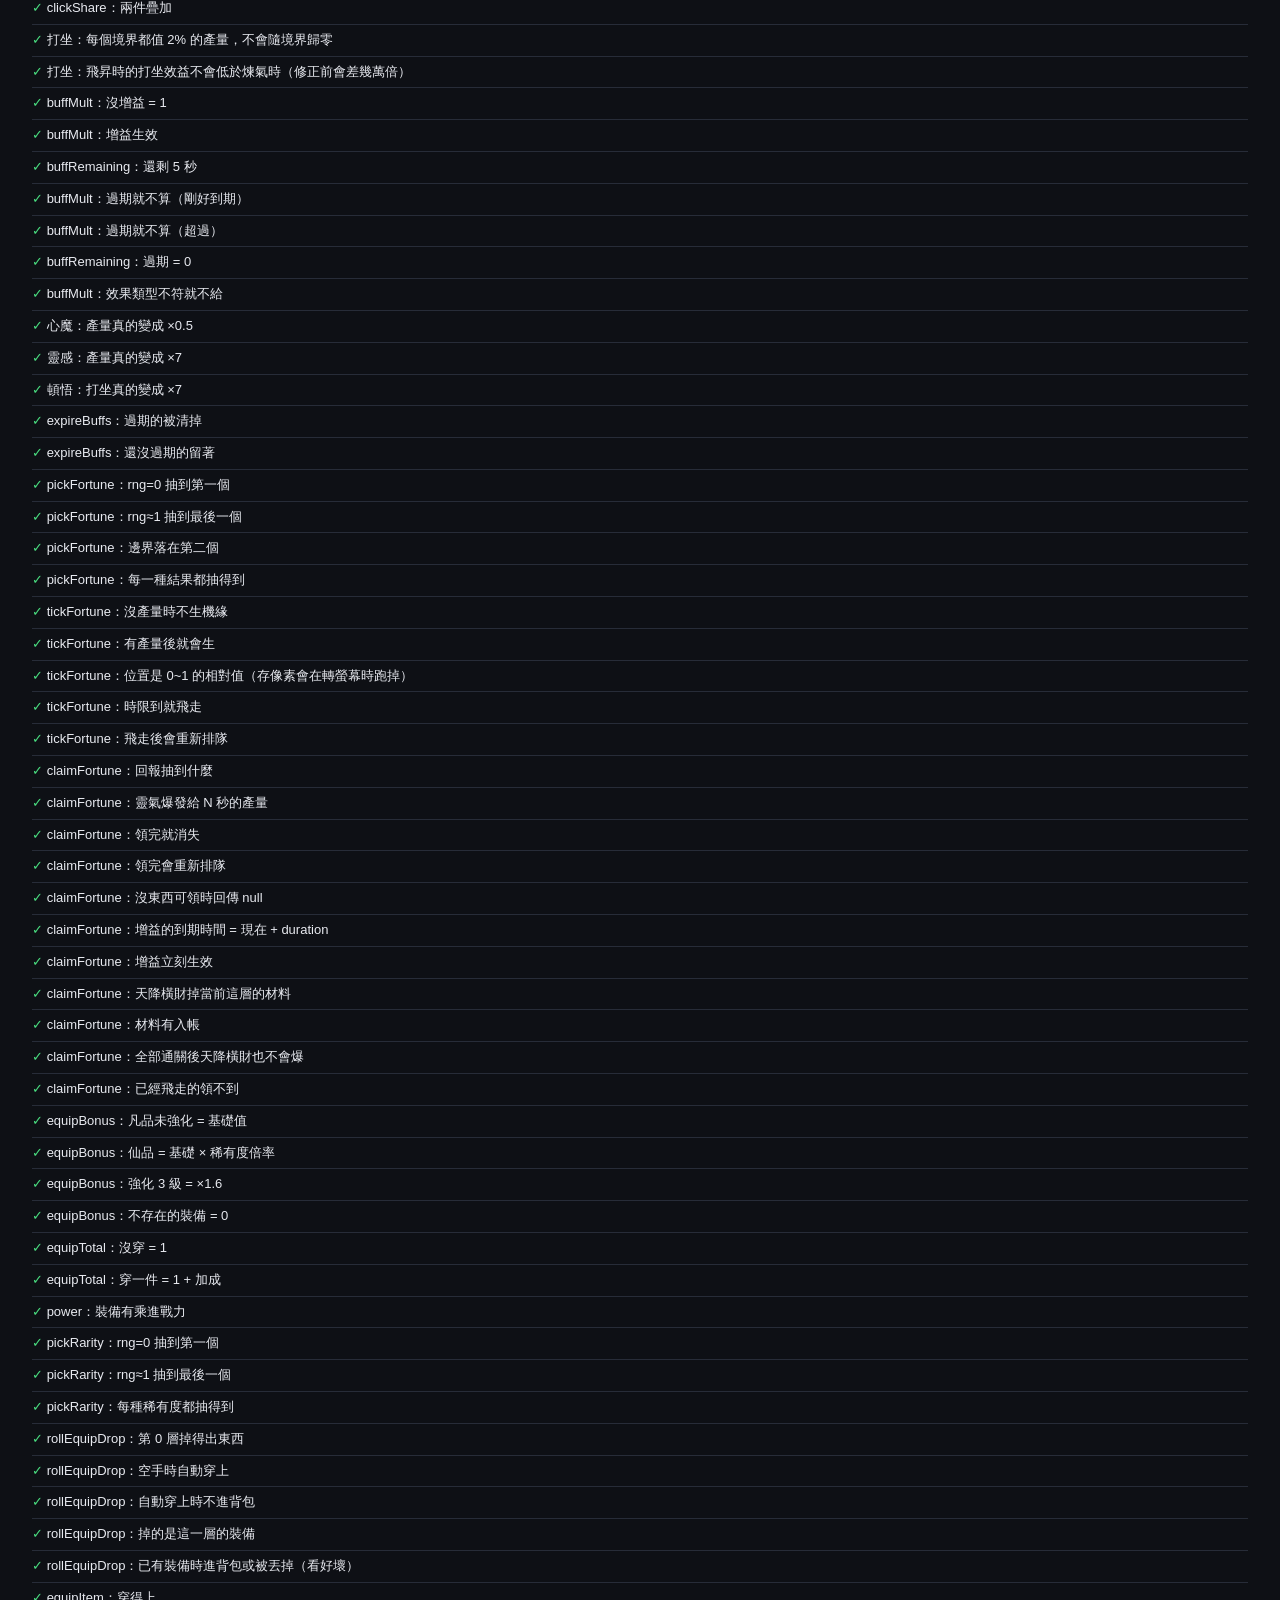
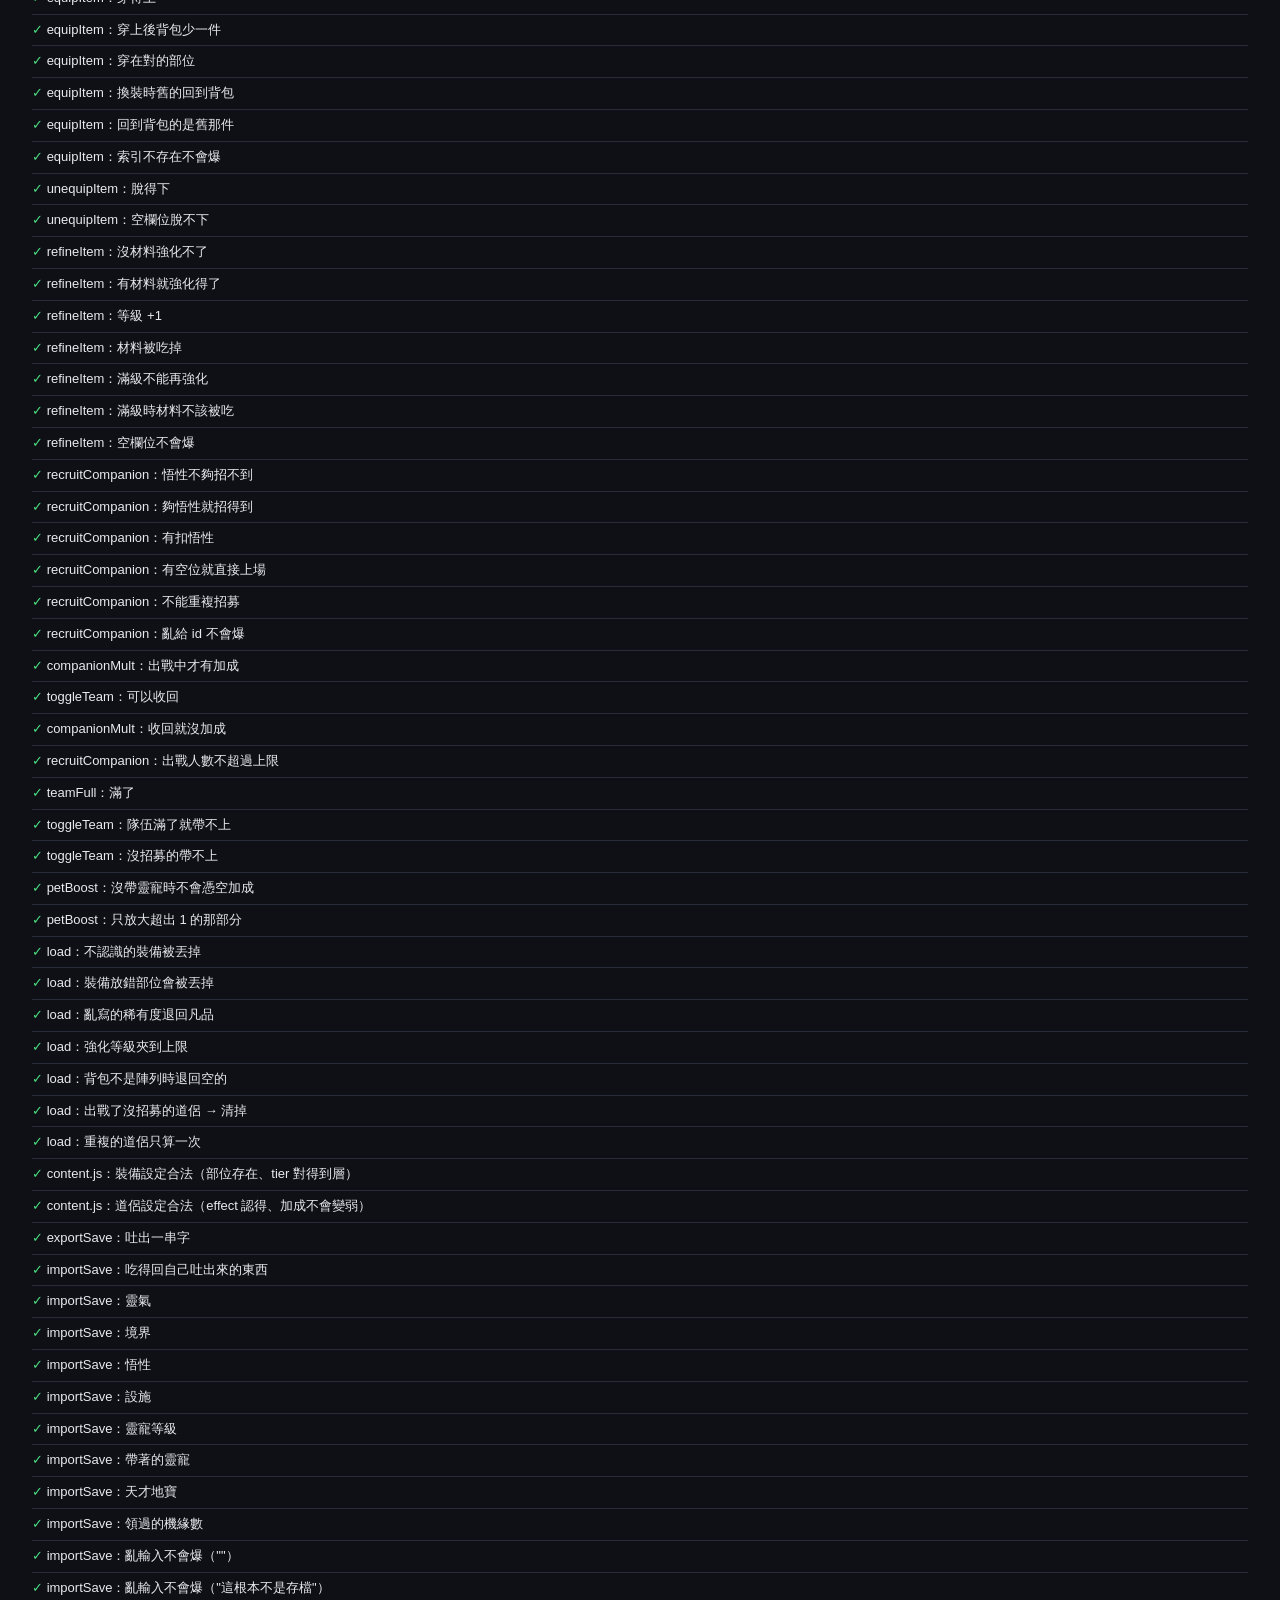
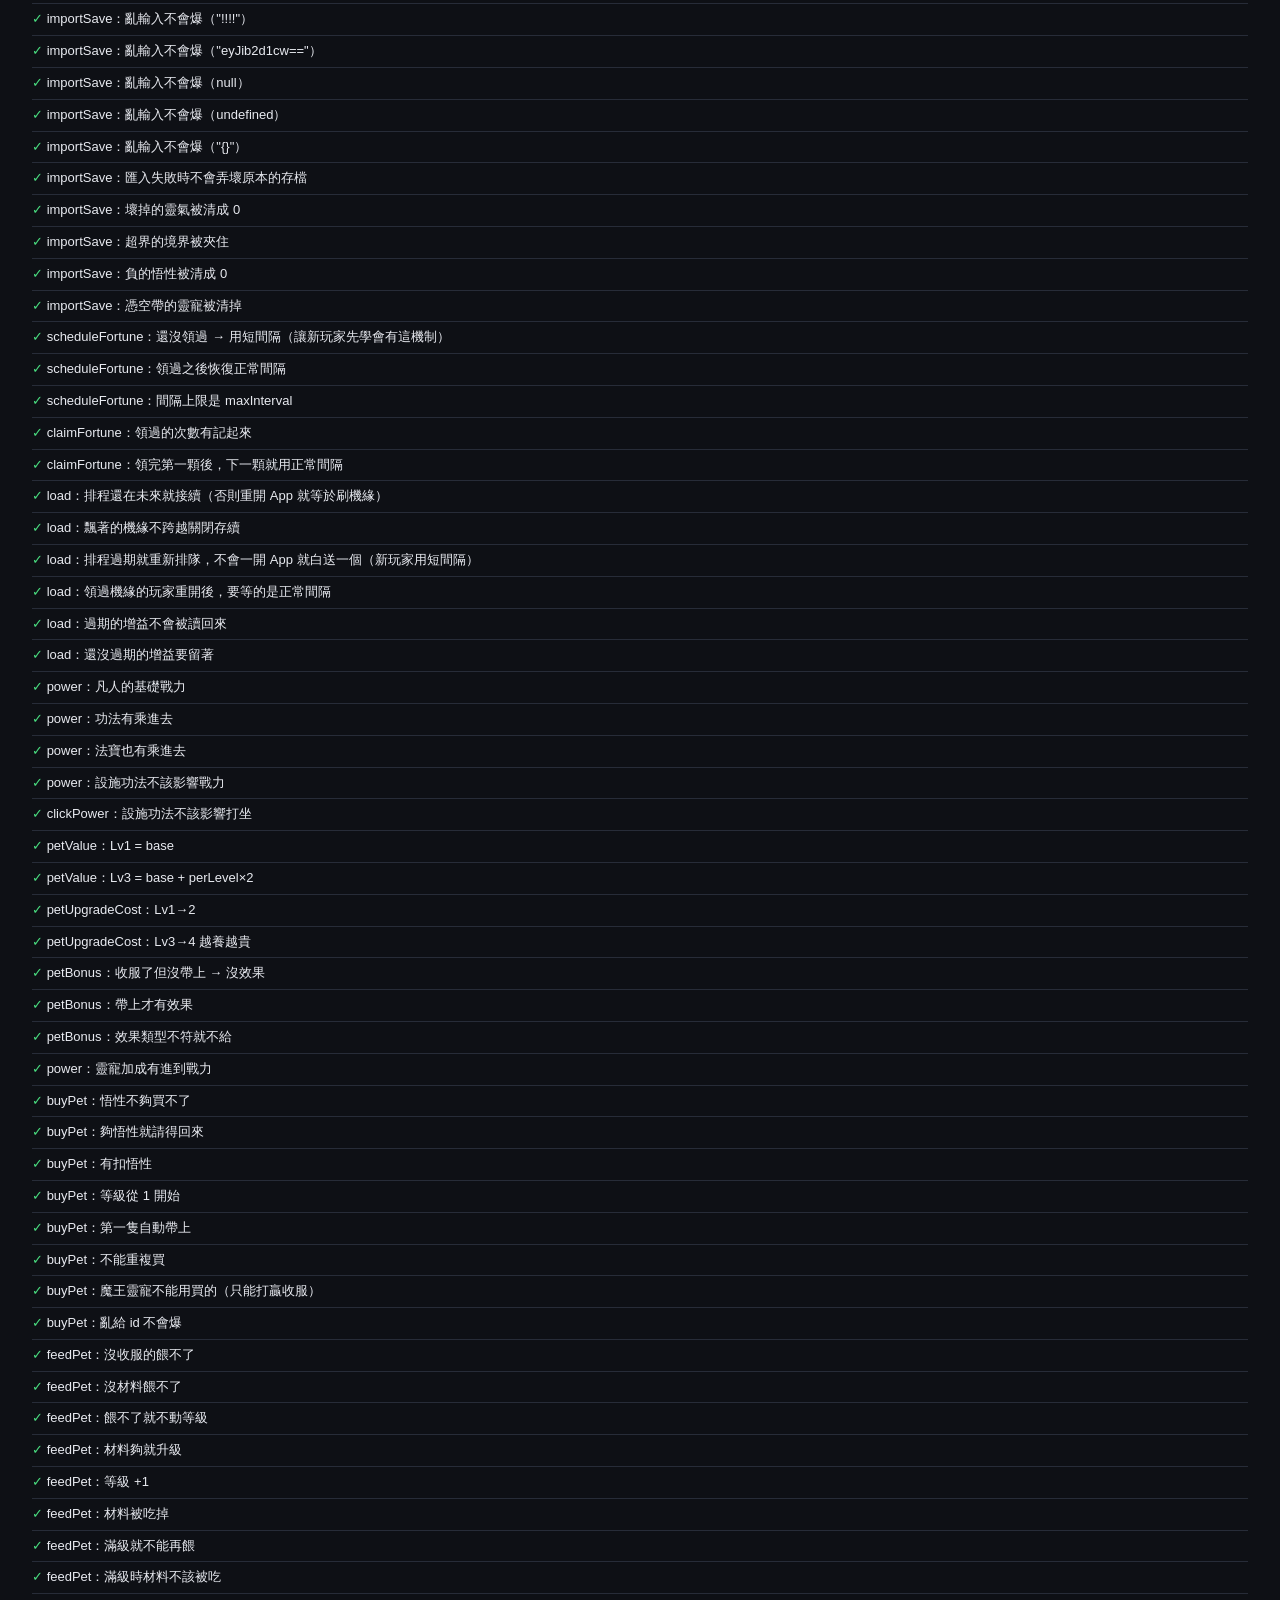
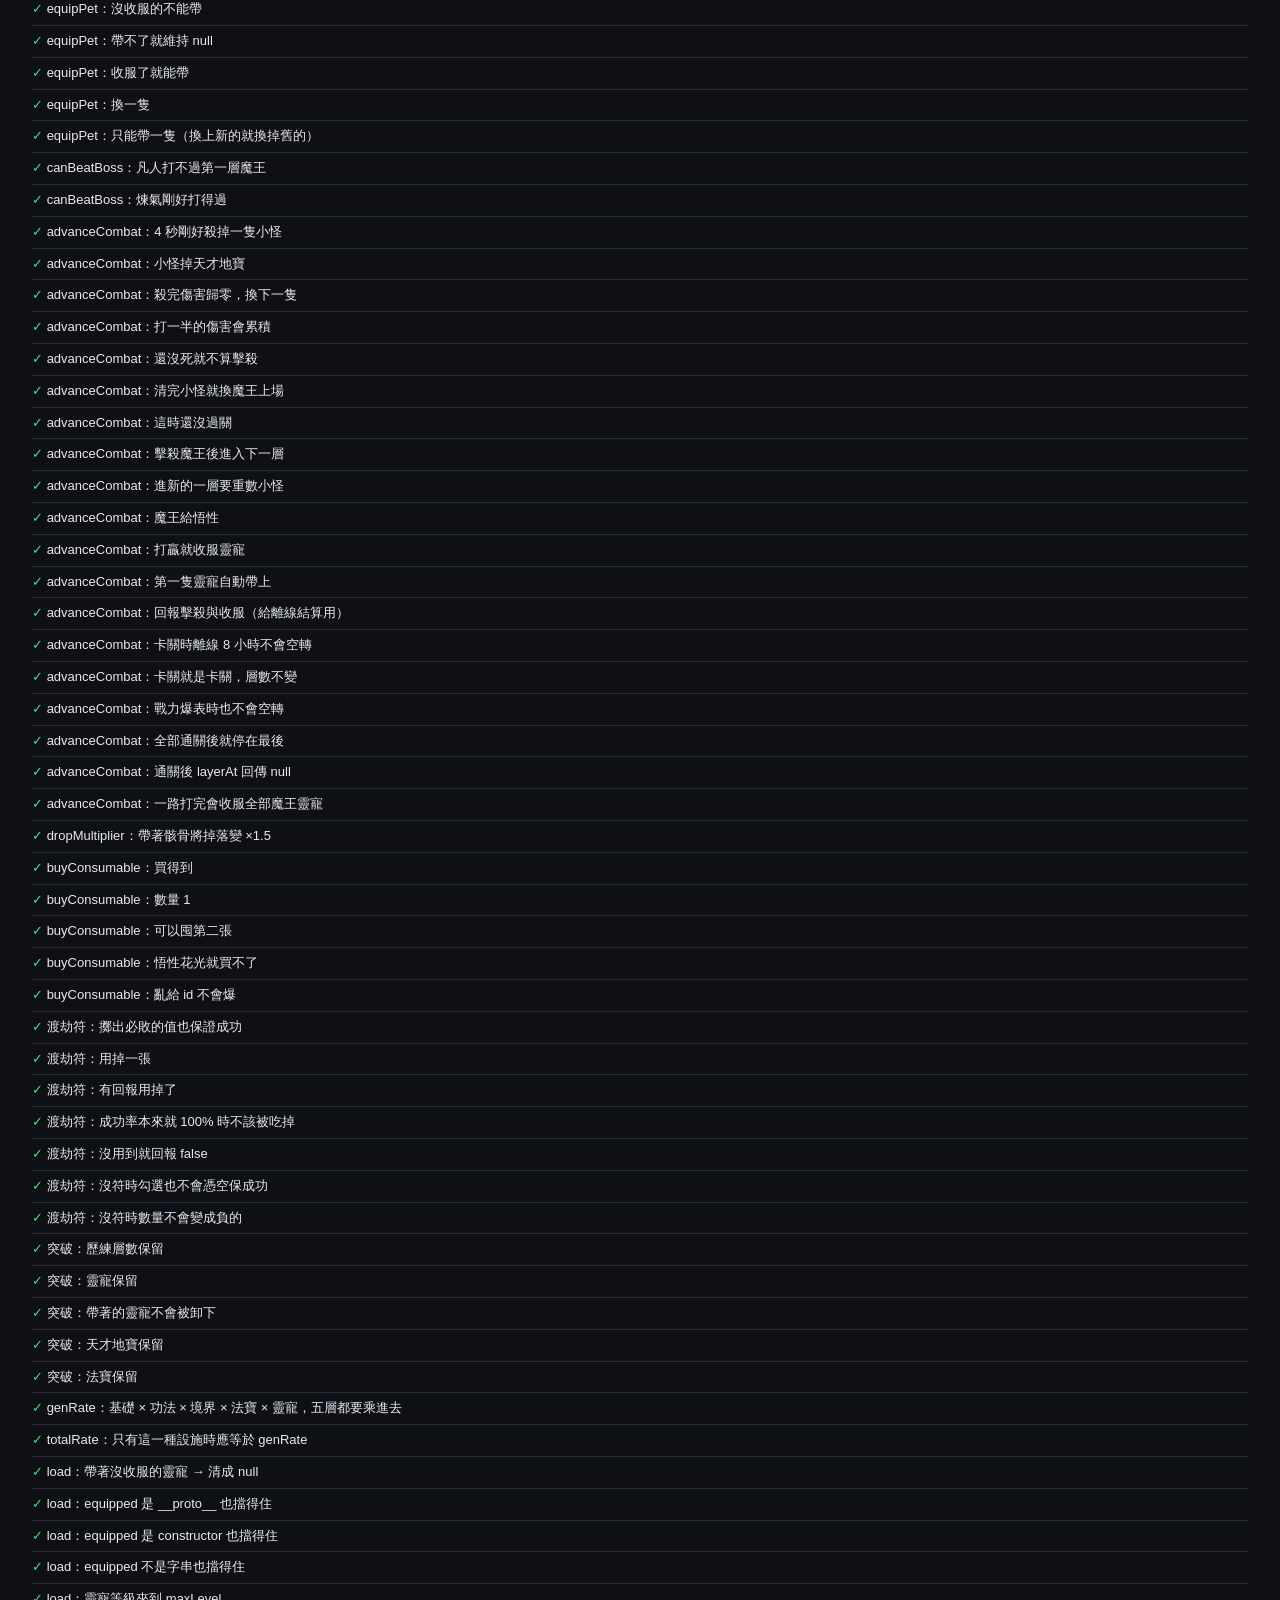
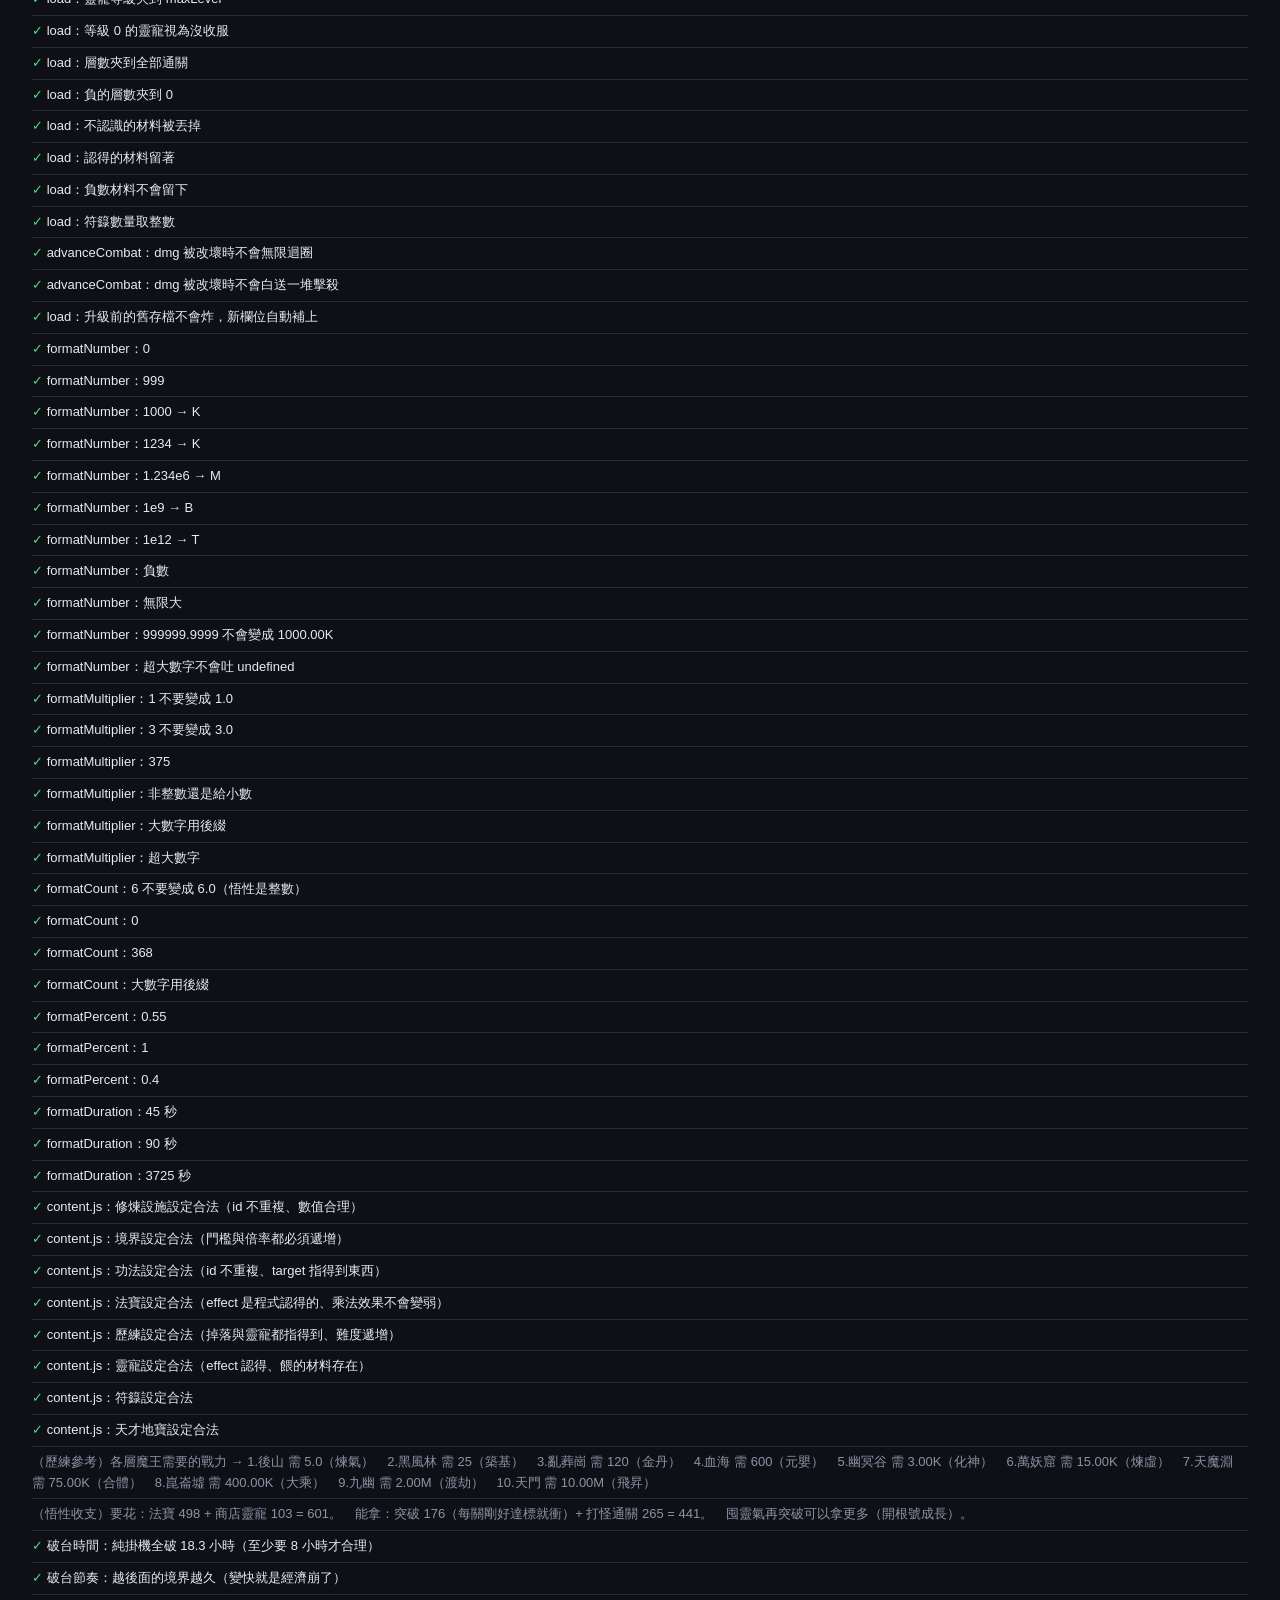
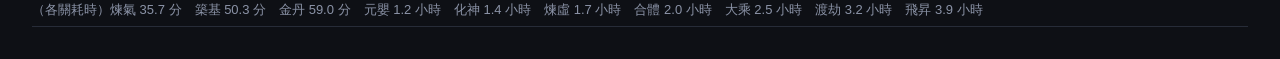
==== commit b9ef8cc3: "加入裝備、道侶、人物立繪 裝備：六部位、四種稀有度、打怪掉落、天才地寶強化。 加成用比例而非絕對值 —— 絕對值在後期會變廢物 （一把 +2000 戰力的劍在飛昇的 1000 萬戰力面前等於零）。  " ====
--- a/test.html
+++ b/test.html
@@ -568,6 +568,200 @@
   const now = 1000000;
   s.fortune = { id: buffOutcome.id, expires: now - 1, x: 0.5, y: 0.5 };
   is("claimFortune：已經飛走的領不到", State.claimFortune(s, now), null);
+})();
+
+// --- 裝備 ----------------------------------------------------
+(() => {
+  const w = CONTENT.equipment.find((e) => e.slot === "weapon");
+  const common = CONTENT.rarities[0], legend = CONTENT.rarities[CONTENT.rarities.length - 1];
+
+  eq("equipBonus：凡品未強化 = 基礎值",
+     Economy.equipBonus({ id: w.id, rarity: common.id, level: 0 }, "power"), w.power);
+  eq("equipBonus：仙品 = 基礎 × 稀有度倍率",
+     Economy.equipBonus({ id: w.id, rarity: legend.id, level: 0 }, "power"), w.power * legend.mult);
+  eq("equipBonus：強化 3 級 = ×1.6",
+     Economy.equipBonus({ id: w.id, rarity: common.id, level: 3 }, "power"),
+     w.power * (1 + 3 * CONTENT.refine.perLevel));
+  eq("equipBonus：不存在的裝備 = 0",
+     Economy.equipBonus({ id: "根本沒這件", rarity: common.id, level: 0 }, "power"), 0);
+
+  const s = blankState(0);
+  eq("equipTotal：沒穿 = 1", Economy.equipTotal(s, "power"), 1);
+  s.equipment.weapon = { id: w.id, rarity: common.id, level: 0 };
+  eq("equipTotal：穿一件 = 1 + 加成", Economy.equipTotal(s, "power"), 1 + w.power);
+  eq("power：裝備有乘進戰力",
+     Economy.power(s), CONTENT.realms[0].power * (1 + w.power));
+
+  // 稀有度抽獎
+  is("pickRarity：rng=0 抽到第一個", Economy.pickRarity(() => 0).id, CONTENT.rarities[0].id);
+  is("pickRarity：rng≈1 抽到最後一個",
+     Economy.pickRarity(() => 0.9999999).id, CONTENT.rarities[CONTENT.rarities.length - 1].id);
+  const hit = new Set();
+  for (let i = 0; i < 3000; i++) hit.add(Economy.pickRarity().id);
+  log(hit.size === CONTENT.rarities.length, "pickRarity：每種稀有度都抽得到",
+      `抽中 ${hit.size} / ${CONTENT.rarities.length}`);
+})();
+
+(() => {
+  const s = blankState(0);
+  // 空手時掉落會自動穿上
+  const got = State.rollEquipDrop(s, 0, () => 0);
+  log(got !== null, "rollEquipDrop：第 0 層掉得出東西");
+  const base = Economy.equipById(got.id);
+  is("rollEquipDrop：空手時自動穿上", !!s.equipment[base.slot], true);
+  is("rollEquipDrop：自動穿上時不進背包", s.bag.length, 0);
+  is("rollEquipDrop：掉的是這一層的裝備", base.tier, 0);
+
+  // 已經有裝備了 → 進背包
+  State.rollEquipDrop(s, 0, () => 0);
+  log(s.bag.length >= 0, "rollEquipDrop：已有裝備時進背包或被丟掉（看好壞）");
+})();
+
+(() => {
+  const s = blankState(0);
+  const sword = CONTENT.equipment.find((e) => e.slot === "weapon" && e.tier === 0);
+  s.bag.push({ id: sword.id, rarity: "legend", level: 0 });
+  is("equipItem：穿得上", State.equipItem(s, 0), true);
+  is("equipItem：穿上後背包少一件", s.bag.length, 0);
+  is("equipItem：穿在對的部位", !!s.equipment.weapon, true);
+
+  // 換裝時舊的要回背包，不能憑空消失
+  s.bag.push({ id: sword.id, rarity: "common", level: 0 });
+  State.equipItem(s, 0);
+  is("equipItem：換裝時舊的回到背包", s.bag.length, 1);
+  is("equipItem：回到背包的是舊那件", s.bag[0].rarity, "legend");
+
+  is("equipItem：索引不存在不會爆", State.equipItem(s, 999), false);
+  is("unequipItem：脫得下", State.unequipItem(s, "weapon"), true);
+  is("unequipItem：空欄位脫不下", State.unequipItem(s, "weapon"), false);
+})();
+
+(() => {
+  const s = blankState(0);
+  const it = CONTENT.equipment.find((e) => e.tier === 0);
+  s.equipment[it.slot] = { id: it.id, rarity: "common", level: 0 };
+  const mat = CONTENT.layers[0].mobDrop.material;
+
+  is("refineItem：沒材料強化不了", State.refineItem(s, it.slot), false);
+  s.materials[mat] = Economy.refineCost(0);
+  is("refineItem：有材料就強化得了", State.refineItem(s, it.slot), true);
+  is("refineItem：等級 +1", s.equipment[it.slot].level, 1);
+  is("refineItem：材料被吃掉", s.materials[mat], 0);
+
+  s.equipment[it.slot].level = CONTENT.refine.maxLevel;
+  s.materials[mat] = 99999;
+  is("refineItem：滿級不能再強化", State.refineItem(s, it.slot), false);
+  is("refineItem：滿級時材料不該被吃", s.materials[mat], 99999);
+  is("refineItem：空欄位不會爆", State.refineItem(s, "根本沒這部位"), false);
+})();
+
+// --- 道侶 ----------------------------------------------------
+(() => {
+  const c = CONTENT.companions[0];
+  const s = blankState(0);
+
+  s.insight = c.cost - 1;
+  is("recruitCompanion：悟性不夠招不到", State.recruitCompanion(s, c.id), false);
+  s.insight = c.cost;
+  is("recruitCompanion：夠悟性就招得到", State.recruitCompanion(s, c.id), true);
+  is("recruitCompanion：有扣悟性", s.insight, 0);
+  is("recruitCompanion：有空位就直接上場", s.team.includes(c.id), true);
+  is("recruitCompanion：不能重複招募", State.recruitCompanion(s, c.id), false);
+  is("recruitCompanion：亂給 id 不會爆", State.recruitCompanion(s, "沒這個人"), false);
+
+  eq("companionMult：出戰中才有加成", Economy.companionMult(s, c.effect), c.value);
+  State.toggleTeam(s, c.id);
+  is("toggleTeam：可以收回", s.team.includes(c.id), false);
+  eq("companionMult：收回就沒加成", Economy.companionMult(s, c.effect), 1);
+})();
+
+(() => {
+  // 隊伍上限
+  const s = blankState(0);
+  s.insight = 99999;
+  for (const c of CONTENT.companions) State.recruitCompanion(s, c.id);
+  is("recruitCompanion：出戰人數不超過上限", s.team.length, CONTENT.companionSlots);
+  is("teamFull：滿了", Economy.teamFull(s), true);
+
+  const notOnTeam = CONTENT.companions.find((c) => !s.team.includes(c.id));
+  is("toggleTeam：隊伍滿了就帶不上", State.toggleTeam(s, notOnTeam.id), false);
+  is("toggleTeam：沒招募的帶不上", State.toggleTeam(blankState(0), CONTENT.companions[0].id), false);
+})();
+
+(() => {
+  // 御獸師只放大靈寵「超出 1 的那部分」，沒帶靈寵時不該憑空生出加成
+  const boost = CONTENT.companions.find((c) => c.effect === "petBoost");
+  const s = blankState(0);
+  s.companions[boost.id] = true;
+  s.team = [boost.id];
+  eq("petBoost：沒帶靈寵時不會憑空加成", Economy.petBonus(s, "power"), 1);
+
+  const pet = CONTENT.pets.find((p) => p.effect === "power");
+  s.pets[pet.id] = { level: 1 };
+  s.equipped = pet.id;
+  eq("petBoost：只放大超出 1 的那部分",
+     Economy.petBonus(s, "power"), 1 + (pet.base - 1) * boost.value);
+})();
+
+// --- 存檔容錯：裝備與道侶 ------------------------------------
+(() => {
+  const KEY = "idle-save-v1";
+  const backup = localStorage.getItem(KEY);
+  const tryLoad = (o) => { localStorage.setItem(KEY, JSON.stringify(o)); return State.load(); };
+  const sword = CONTENT.equipment.find((e) => e.slot === "weapon");
+
+  let r = tryLoad({ equipment: { weapon: { id: "根本沒這件", rarity: "common", level: 0 } } });
+  is("load：不認識的裝備被丟掉", r && !!r.equipment.weapon, false);
+
+  // 把兵器穿在護甲欄，加成會錯位
+  r = tryLoad({ equipment: { armor: { id: sword.id, rarity: "common", level: 0 } } });
+  is("load：裝備放錯部位會被丟掉", r && !!r.equipment.armor, false);
+
+  r = tryLoad({ equipment: { weapon: { id: sword.id, rarity: "不存在的稀有度", level: 999 } } });
+  is("load：亂寫的稀有度退回凡品", r && r.equipment.weapon.rarity, CONTENT.rarities[0].id);
+  is("load：強化等級夾到上限", r && r.equipment.weapon.level, CONTENT.refine.maxLevel);
+
+  r = tryLoad({ bag: "根本不是陣列" });
+  log(Array.isArray(r && r.bag) && r.bag.length === 0, "load：背包不是陣列時退回空的");
+
+  r = tryLoad({ team: [CONTENT.companions[0].id], companions: {} });
+  is("load：出戰了沒招募的道侶 → 清掉", r && r.team.length, 0);
+
+  const c0 = CONTENT.companions[0].id;
+  r = tryLoad({ team: [c0, c0, c0, c0], companions: { [c0]: true } });
+  is("load：重複的道侶只算一次", r && r.team.length, 1);
+
+  if (backup !== null) localStorage.setItem(KEY, backup); else localStorage.removeItem(KEY);
+})();
+
+(() => {
+  const slotIds = new Set(CONTENT.slots.map((s) => s.id));
+  const ids = new Set();
+  let ok = true, note = "";
+  for (const e of CONTENT.equipment) {
+    if (ids.has(e.id)) { ok = false; note = `裝備 id 重複了：${e.id}`; break; }
+    ids.add(e.id);
+    if (!slotIds.has(e.slot)) { ok = false; note = `「${e.name}」的 slot「${e.slot}」不存在`; break; }
+    if (!CONTENT.layers[e.tier]) { ok = false; note = `「${e.name}」的 tier ${e.tier} 沒有對應的歷練層`; break; }
+    if (!(e.power > 0) && !(e.rate > 0)) { ok = false; note = `「${e.name}」兩種加成都是 0，穿了沒用`; break; }
+  }
+  log(ok, "content.js：裝備設定合法（部位存在、tier 對得到層）", note);
+})();
+
+(() => {
+  const EFFECTS = new Set(["click", "power", "allRate", "drop", "insightGain", "petBoost"]);
+  const ids = new Set();
+  let ok = true, note = "";
+  for (const c of CONTENT.companions) {
+    if (ids.has(c.id)) { ok = false; note = `道侶 id 重複了：${c.id}`; break; }
+    ids.add(c.id);
+    if (!EFFECTS.has(c.effect)) {
+      ok = false; note = `「${c.name}」的 effect 是「${c.effect}」，程式只認得 ${[...EFFECTS].join(" / ")}`; break;
+    }
+    if (!(c.value > 1)) { ok = false; note = `「${c.name}」的 value 要大於 1，否則帶上反而變弱`; break; }
+    if (!(c.cost > 0)) { ok = false; note = `「${c.name}」的 cost 要大於 0`; break; }
+  }
+  log(ok, "content.js：道侶設定合法（effect 認得、加成不會變弱）", note);
 })();
 
 // --- 搬存檔 --------------------------------------------------
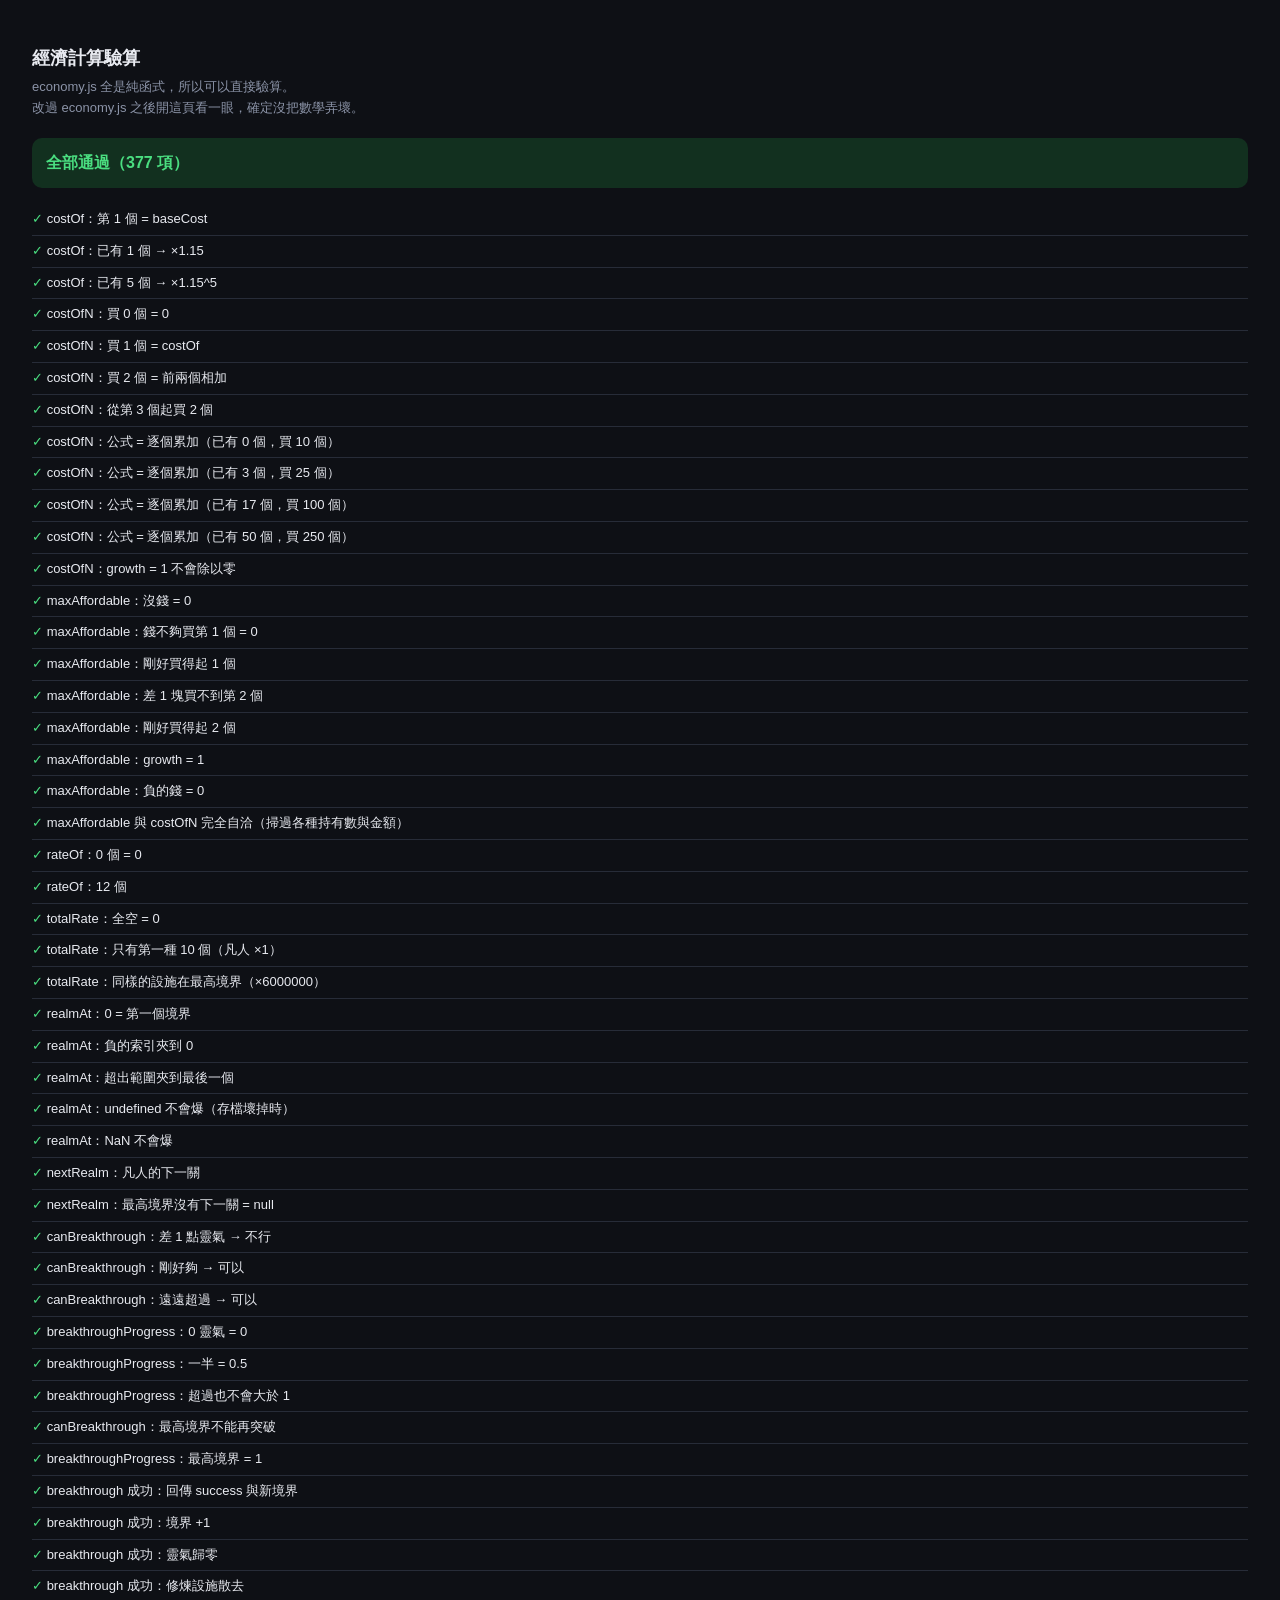
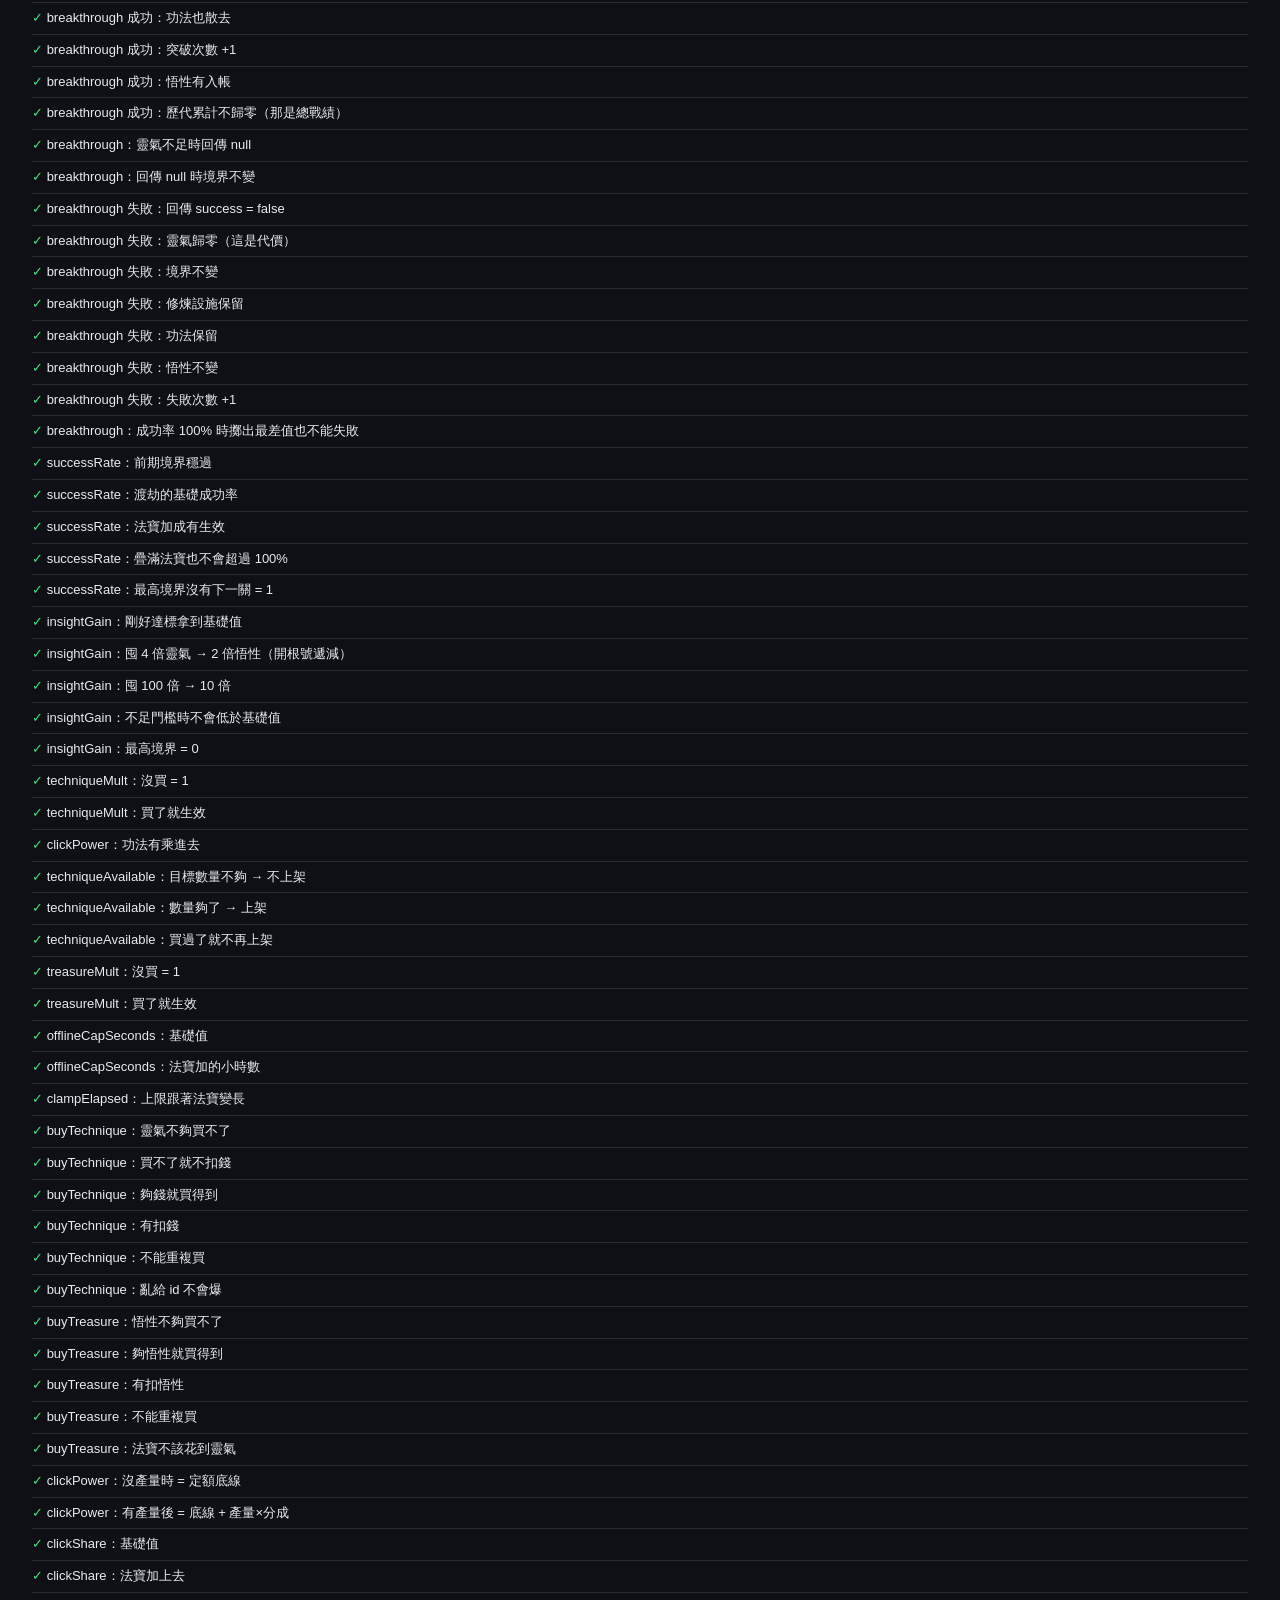
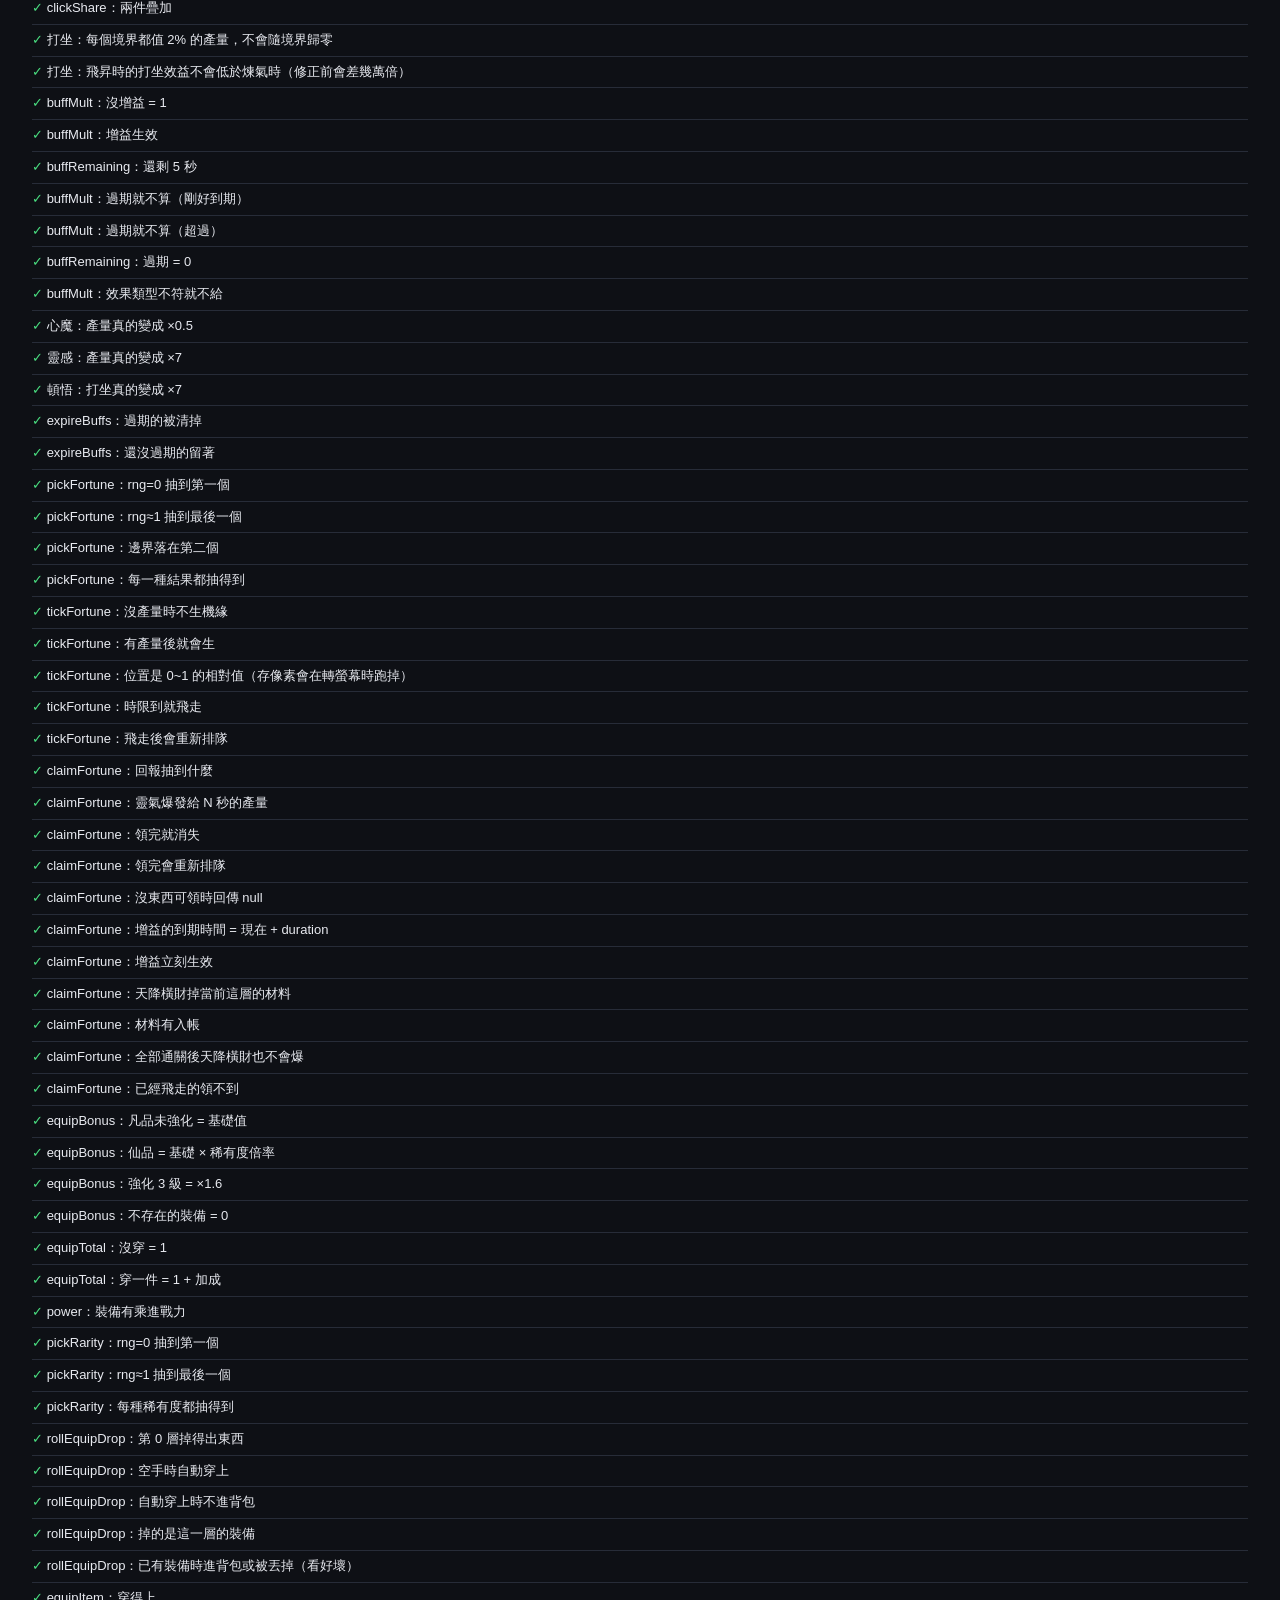
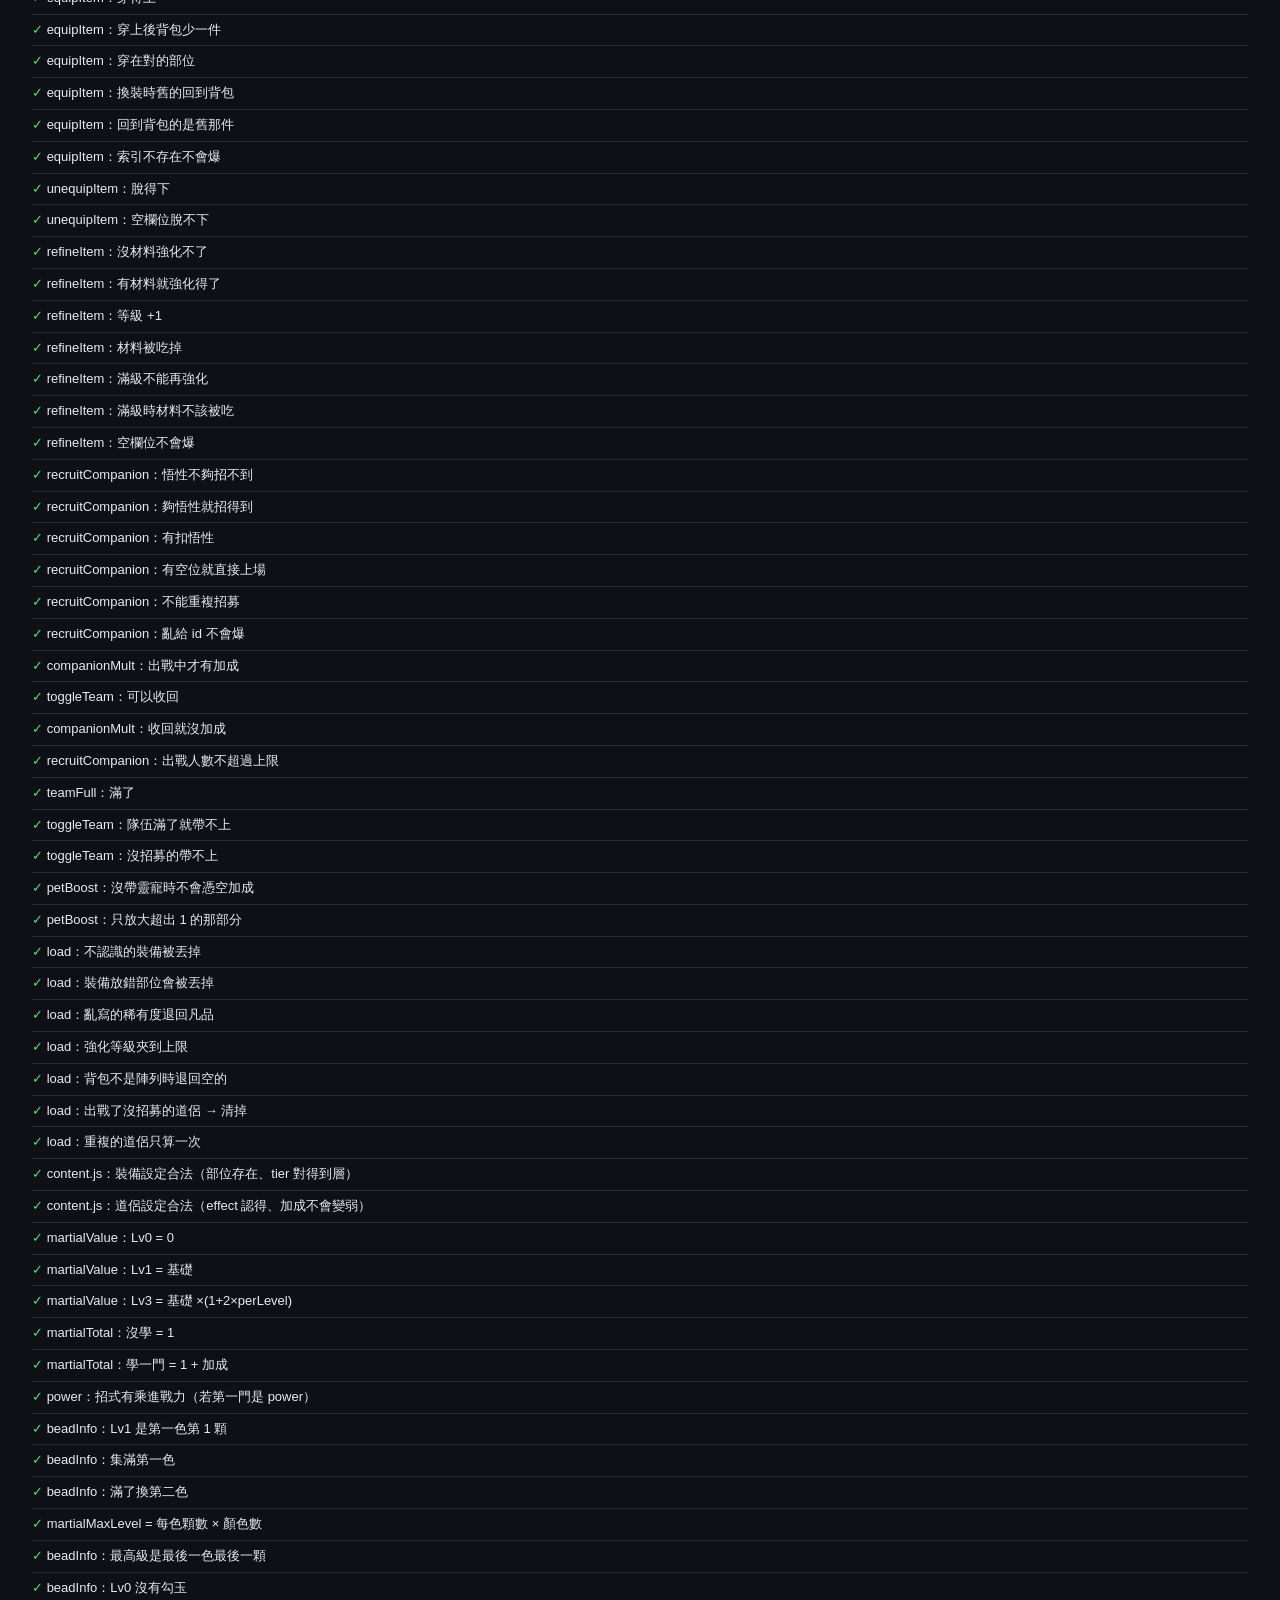
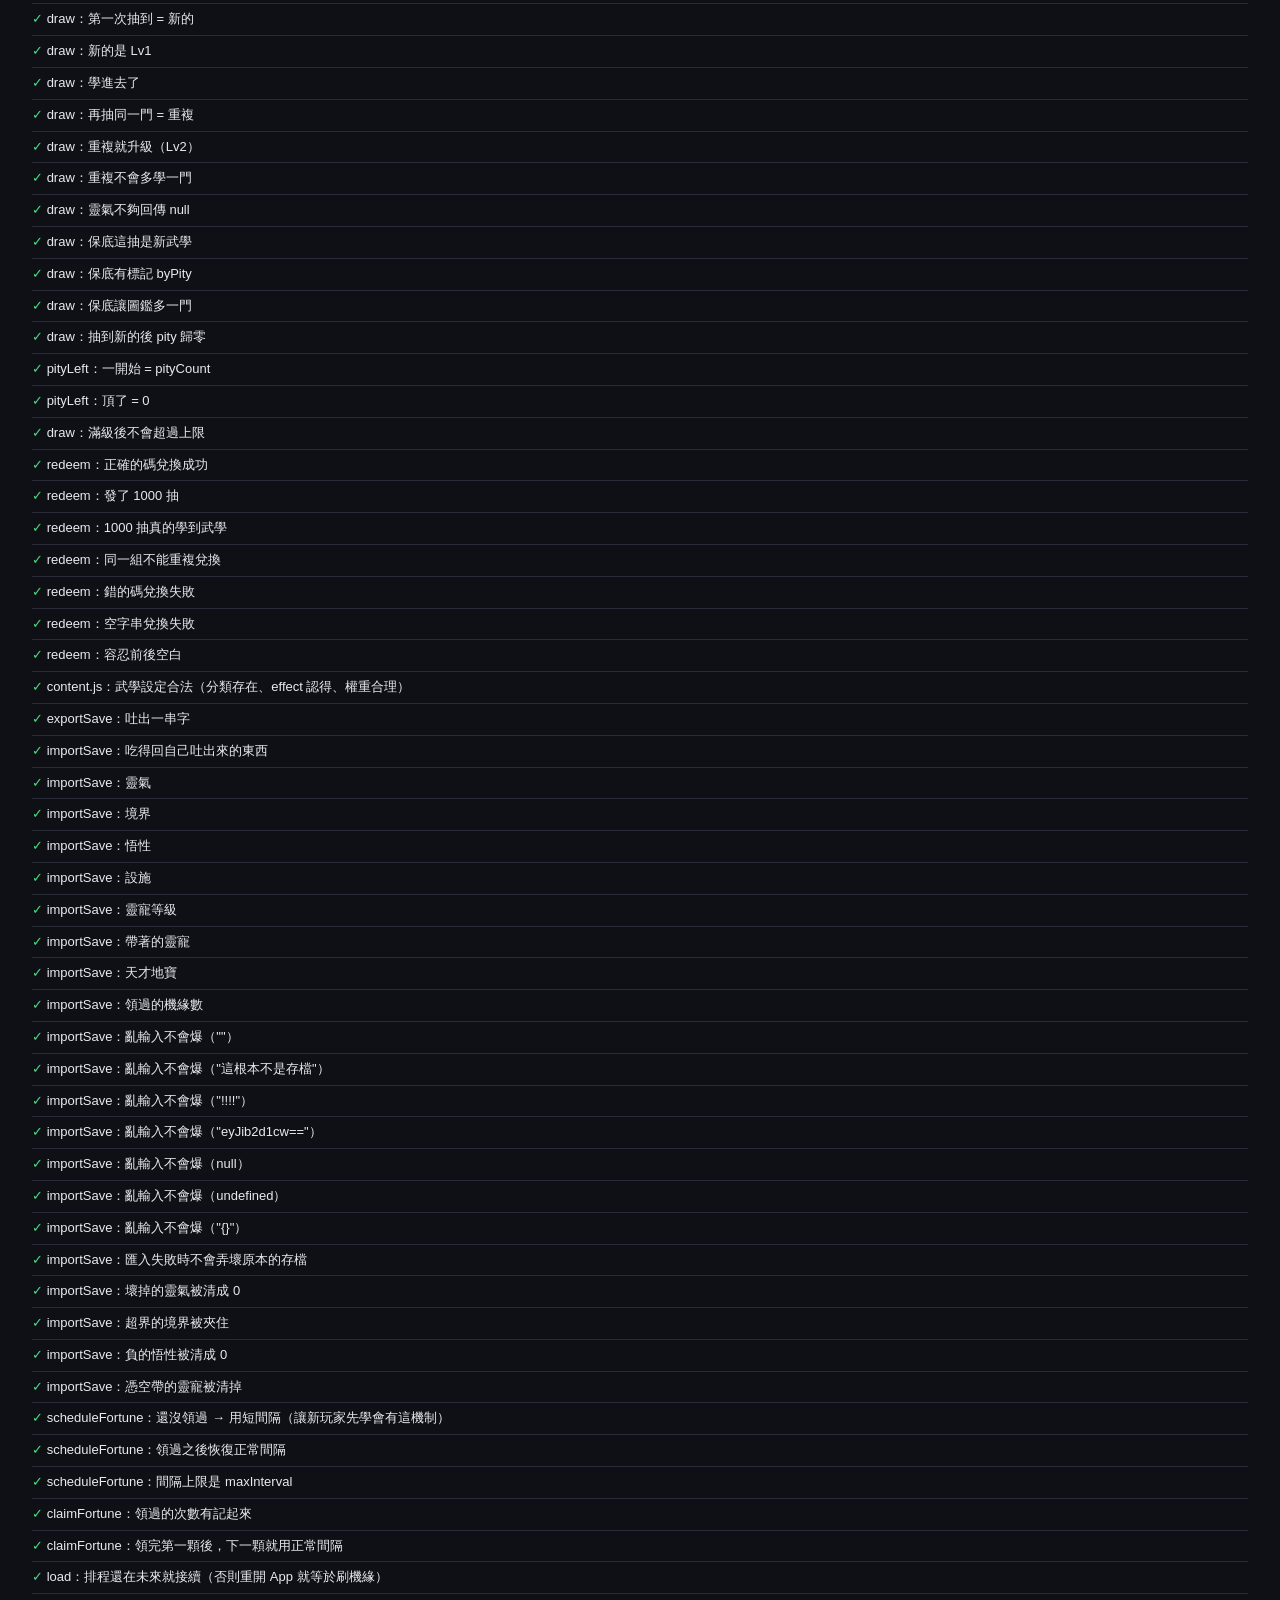
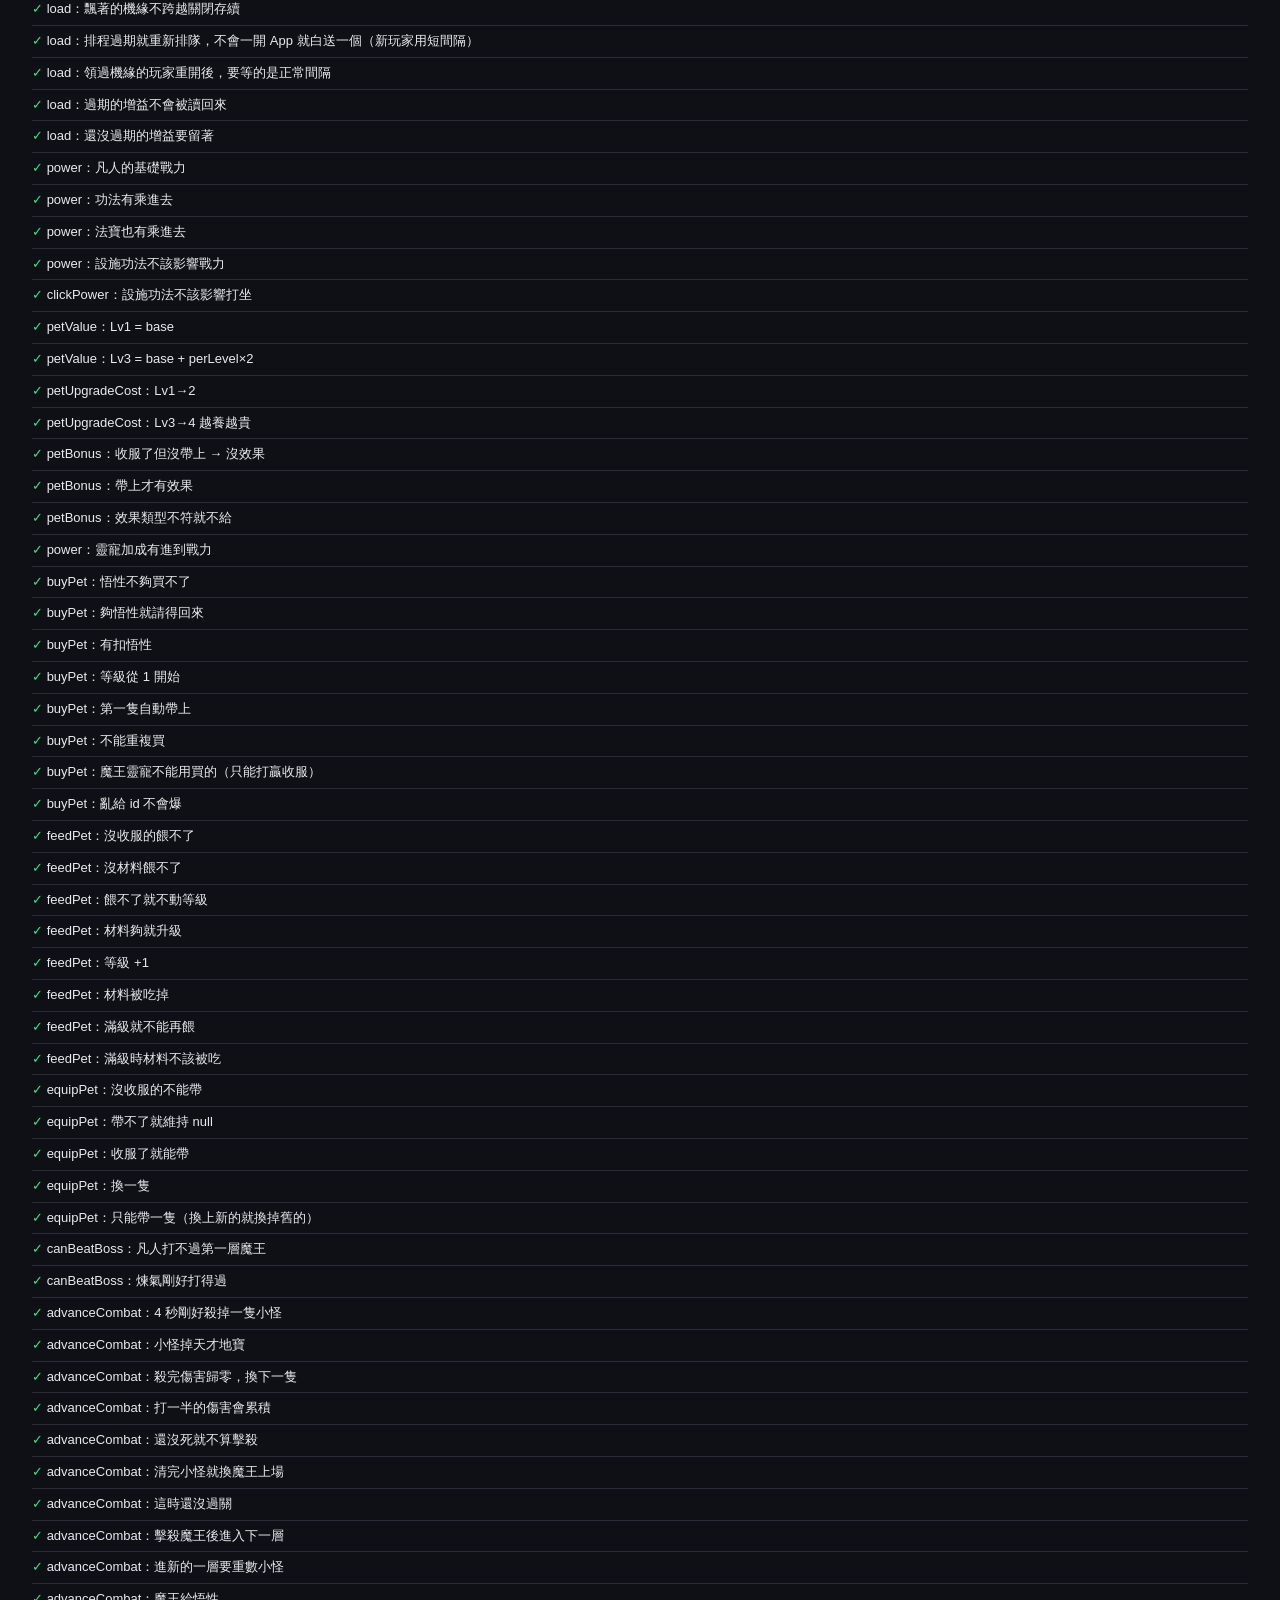
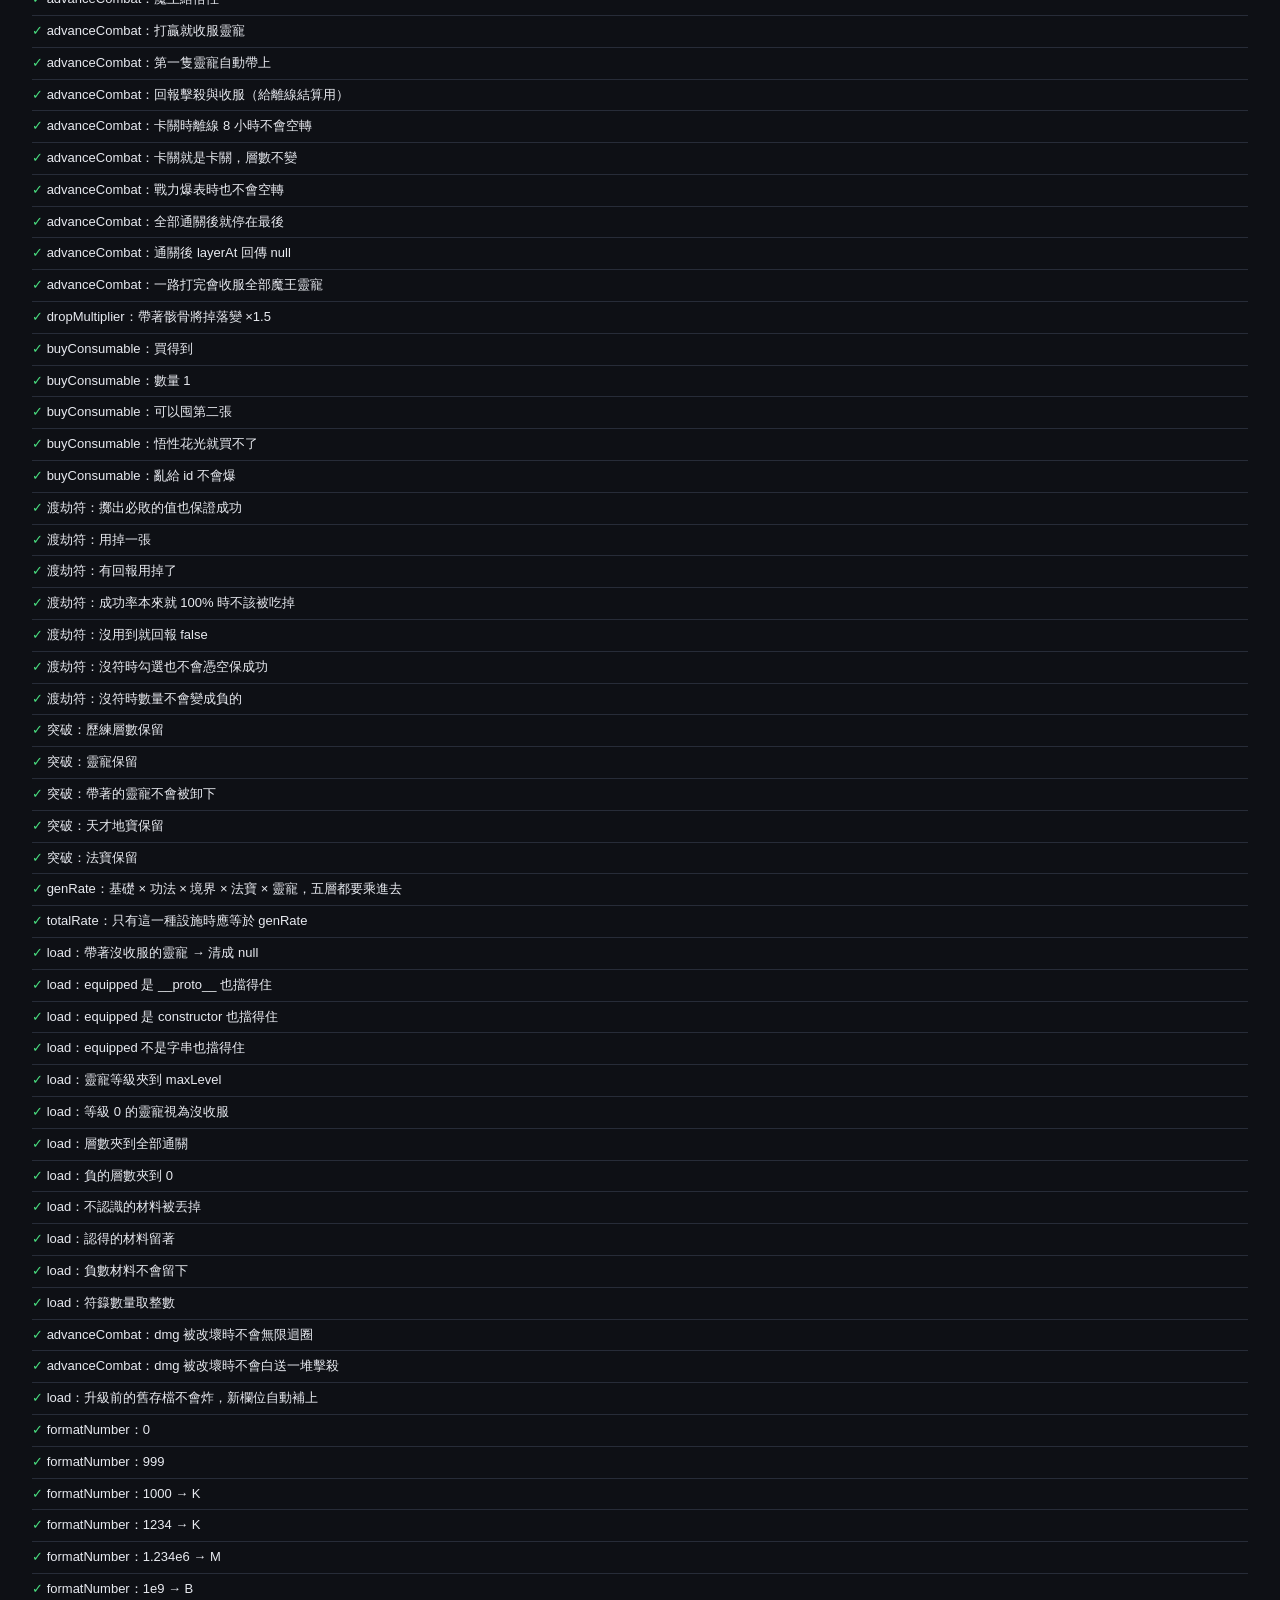
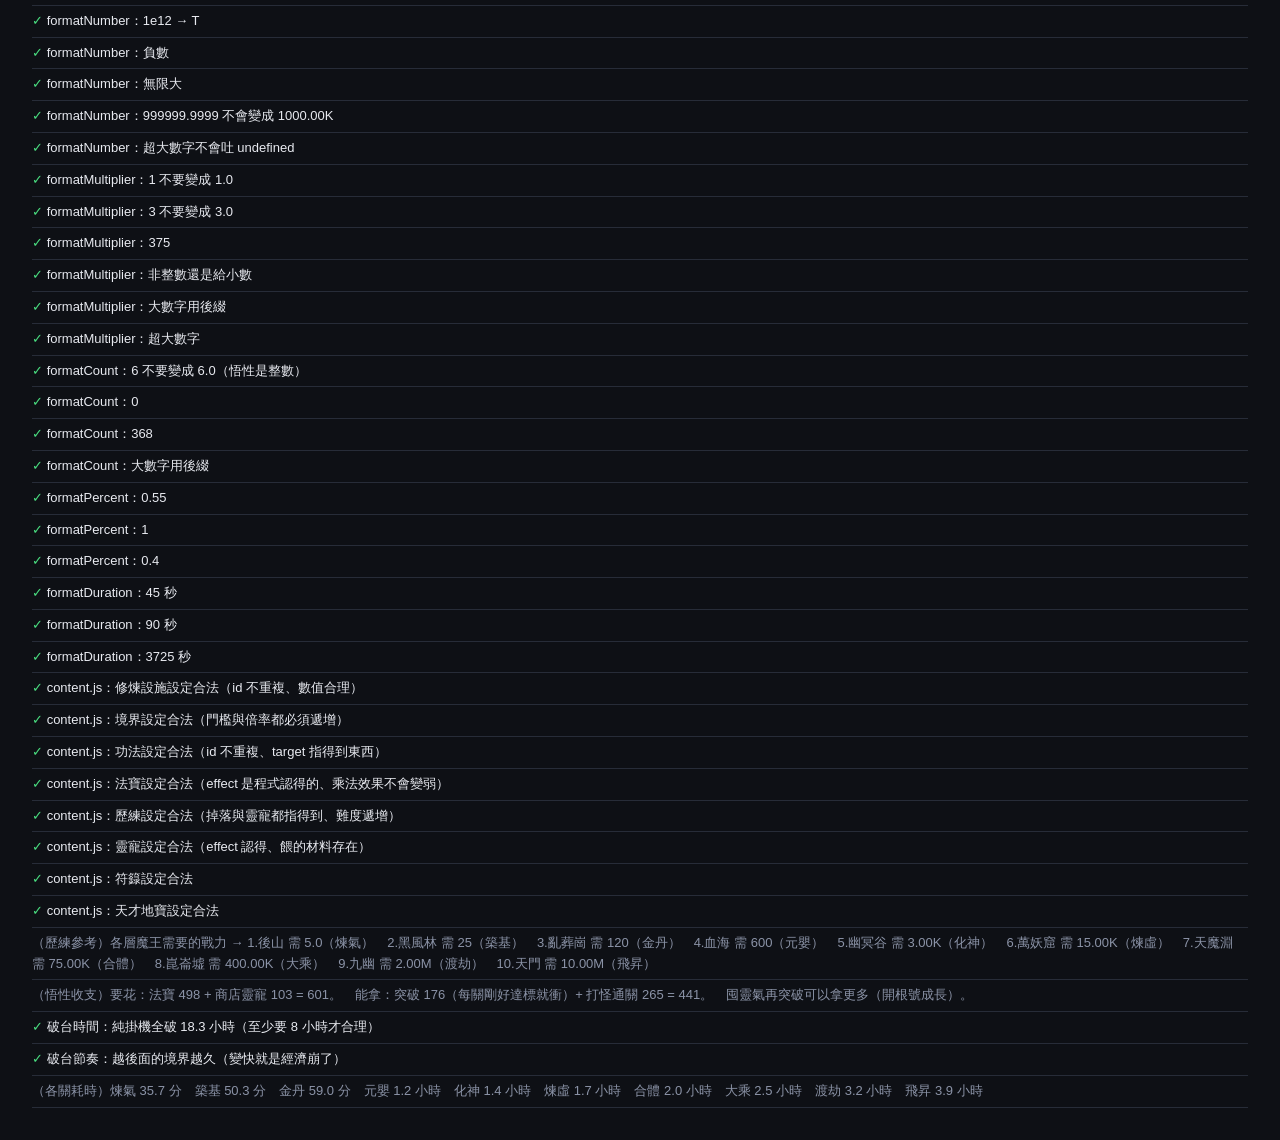
==== commit a7e0165e: "加入武學抽卡（勾玉升級 + 20抽保底 + 兌換碼） 問道石碑：靈氣叩問，三大類（招式/輕功/內功）。 勾玉升級取代固定稀有度：藍5→黃5→紅5 共15級，重複抽轉化成勾玉，永不白抽。 20抽保底：連" ====
--- a/test.html
+++ b/test.html
@@ -764,6 +764,131 @@
   log(ok, "content.js：道侶設定合法（effect 認得、加成不會變弱）", note);
 })();
 
+// --- 武學抽卡 ------------------------------------------------
+(() => {
+  const m = CONTENT.martials[0];
+  eq("martialValue：Lv0 = 0", Economy.martialValue(m, 0), 0);
+  eq("martialValue：Lv1 = 基礎", Economy.martialValue(m, 1), m.value);
+  eq("martialValue：Lv3 = 基礎 ×(1+2×perLevel)",
+     Economy.martialValue(m, 3), m.value * (1 + 2 * CONTENT.gacha.perLevel));
+
+  const s = blankState(0);
+  eq("martialTotal：沒學 = 1", Economy.martialTotal(s, m.effect), 1);
+  s.martials[m.id] = 1;
+  eq("martialTotal：學一門 = 1 + 加成", Economy.martialTotal(s, m.effect), 1 + m.value);
+  eq("power：招式有乘進戰力（若第一門是 power）",
+     Economy.power(s), m.effect === "power"
+       ? CONTENT.realms[0].power * (1 + m.value) : CONTENT.realms[0].power);
+})();
+
+// 勾玉：藍1-5 → 黃6-10 → 紅11-15
+(() => {
+  const per = CONTENT.gacha.beadsPerColor;
+  const b1 = Economy.beadInfo(1);
+  is("beadInfo：Lv1 是第一色第 1 顆", `${b1.tierIdx}/${b1.count}`, "0/1");
+  const bFull = Economy.beadInfo(per);
+  is("beadInfo：集滿第一色", `${bFull.tierIdx}/${bFull.count}`, `0/${per}`);
+  const bNext = Economy.beadInfo(per + 1);
+  is("beadInfo：滿了換第二色", `${bNext.tierIdx}/${bNext.count}`, "1/1");
+  const max = Economy.martialMaxLevel();
+  is("martialMaxLevel = 每色顆數 × 顏色數", max, per * CONTENT.gacha.beadTiers.length);
+  is("beadInfo：最高級是最後一色最後一顆",
+     `${Economy.beadInfo(max).tierIdx}/${Economy.beadInfo(max).count}`,
+     `${CONTENT.gacha.beadTiers.length - 1}/${per}`);
+  is("beadInfo：Lv0 沒有勾玉", Economy.beadInfo(0).count, 0);
+})();
+
+// 抽卡：新→Lv1，重複→+1，永遠不會白抽
+(() => {
+  const s = blankState(0);
+  const m0 = CONTENT.martials[0].id;
+  // 塞爆靈氣，直接呼叫 draw（rng 固定，一定抽到第一門）
+  s.money = 1e9;
+  const alwaysFirst = () => 0;
+  let r = State.draw(s, 1, alwaysFirst);
+  is("draw：第一次抽到 = 新的", r[0].isNew, true);
+  is("draw：新的是 Lv1", r[0].level, 1);
+  is("draw：學進去了", Economy.martialLevel(s, r[0].martial.id), 1);
+
+  const before = Object.keys(s.martials).length;
+  r = State.draw(s, 1, alwaysFirst);
+  is("draw：再抽同一門 = 重複", r[0].isNew, false);
+  is("draw：重複就升級（Lv2）", r[0].level, 2);
+  is("draw：重複不會多學一門", Object.keys(s.martials).length, before);
+
+  // 靈氣不夠回傳 null，不扣錢
+  s.money = 0;
+  is("draw：靈氣不夠回傳 null", State.draw(s, 1), null);
+})();
+
+// 保底：pityCount 抽沒抽到新的，下一抽必得新武學
+(() => {
+  const s = blankState(0);
+  s.money = 1e15;
+  // 先把 pity 頂到門檻，且故意讓 rng 一直抽第一門（會一直重複）
+  const first = () => 0;
+  State.draw(s, 1, first); // 學會第一門
+  // 手動催 pity
+  s.pity = CONTENT.gacha.pityCount;
+  const learnedBefore = Object.keys(s.martials).length;
+  const r = State.draw(s, 1, first); // rng 想抽第一門，但保底該給新的
+  is("draw：保底這抽是新武學", r[0].isNew, true);
+  is("draw：保底有標記 byPity", r[0].byPity, true);
+  is("draw：保底讓圖鑑多一門", Object.keys(s.martials).length, learnedBefore + 1);
+  is("draw：抽到新的後 pity 歸零", s.pity, 0);
+})();
+
+// pityLeft 與滿級
+(() => {
+  const s = blankState(0);
+  is("pityLeft：一開始 = pityCount", Economy.pityLeft(s), CONTENT.gacha.pityCount);
+  s.pity = CONTENT.gacha.pityCount;
+  is("pityLeft：頂了 = 0", Economy.pityLeft(s), 0);
+
+  // 滿級不會超過上限
+  s.money = 1e15;
+  const id = CONTENT.martials[0].id;
+  s.martials[id] = Economy.martialMaxLevel();
+  const r = State.draw(s, 1, () => 0);
+  log(r[0].level <= Economy.martialMaxLevel(), "draw：滿級後不會超過上限", "得到 " + r[0].level);
+})();
+
+// --- 兌換碼 --------------------------------------------------
+(() => {
+  const s = blankState(0);
+  const r = State.redeem(s, "5580");
+  is("redeem：正確的碼兌換成功", r.ok, true);
+  is("redeem：發了 1000 抽", r.gained, CONTENT.redeemDraws);
+  log(Object.keys(s.martials).length > 0, "redeem：1000 抽真的學到武學",
+      `學到 ${Object.keys(s.martials).length} 門`);
+
+  const again = State.redeem(s, "5580");
+  is("redeem：同一組不能重複兌換", again.ok, false);
+
+  const bad = State.redeem(blankState(0), "0000");
+  is("redeem：錯的碼兌換失敗", bad.ok, false);
+  const empty = State.redeem(blankState(0), "");
+  is("redeem：空字串兌換失敗", empty.ok, false);
+  // 前後空白要容忍（手機貼上常帶空白）
+  is("redeem：容忍前後空白", State.redeem(blankState(0), " 5580 ").ok, true);
+})();
+
+(() => {
+  const CATS = new Set(CONTENT.martialCategories.map((c) => c.id));
+  const EFFECTS = new Set(["click", "power", "allRate", "drop", "insightGain"]);
+  const ids = new Set();
+  let ok = true, note = "";
+  for (const m of CONTENT.martials) {
+    if (ids.has(m.id)) { ok = false; note = `武學 id 重複：${m.id}`; break; }
+    ids.add(m.id);
+    if (!CATS.has(m.cat)) { ok = false; note = `「${m.name}」的 cat「${m.cat}」不存在`; break; }
+    if (!EFFECTS.has(m.effect)) { ok = false; note = `「${m.name}」的 effect「${m.effect}」程式不認得`; break; }
+    if (!(m.value > 0)) { ok = false; note = `「${m.name}」的 value 要大於 0`; break; }
+    if (!(m.weight > 0)) { ok = false; note = `「${m.name}」的 weight 要大於 0`; break; }
+  }
+  log(ok, "content.js：武學設定合法（分類存在、effect 認得、權重合理）", note);
+})();
+
 // --- 搬存檔 --------------------------------------------------
 (() => {
   const KEY = "idle-save-v1";
@@ -987,16 +1112,21 @@
   is("canBeatBoss：煉氣剛好打得過", Economy.canBeatBoss(s2, layer), true);
 })();
 
+// 這些測試要驗「傷害/擊殺的精確數字」，所以要擋掉隨機裝備掉落 ——
+// 掉到的兵器會自動穿上、戰力上升，殺怪速度就變了。
+// noDrop 回傳 0.99：大於掉落機率，小怪不會掉裝備。
+const noDrop = () => 0.99;
+
 (() => {
   const layer = CONTENT.layers[0]; // 小怪 20 血
   const s = blankState(1);         // 戰力 5 → 4 秒一隻
-  State.advanceCombat(s, 4);
+  State.advanceCombat(s, 4, noDrop);
   is("advanceCombat：4 秒剛好殺掉一隻小怪", s.kills, 1);
   is("advanceCombat：小怪掉天才地寶", s.materials[layer.mobDrop.material], 1);
   is("advanceCombat：殺完傷害歸零，換下一隻", s.dmg, 0);
 
   // 半隻的進度要留著
-  State.advanceCombat(s, 2);
+  State.advanceCombat(s, 2, noDrop);
   is("advanceCombat：打一半的傷害會累積", s.dmg, 10);
   is("advanceCombat：還沒死就不算擊殺", s.kills, 1);
 })();
@@ -1006,11 +1136,11 @@
   const MOBS = CONTENT.combat.mobsPerLayer;
   const s = blankState(1); // 戰力 5
 
-  State.advanceCombat(s, 4 * MOBS); // 清光小怪
+  State.advanceCombat(s, 4 * MOBS, noDrop); // 清光小怪
   is("advanceCombat：清完小怪就換魔王上場", s.kills, MOBS);
   is("advanceCombat：這時還沒過關", s.layer, 0);
 
-  const out = State.advanceCombat(s, 30); // 魔王 150 / 5 = 30 秒
+  const out = State.advanceCombat(s, 30, noDrop); // 魔王 150 / 5 = 30 秒
   is("advanceCombat：擊殺魔王後進入下一層", s.layer, 1);
   is("advanceCombat：進新的一層要重數小怪", s.kills, 0);
   is("advanceCombat：魔王給悟性", s.insight, layer.insight);
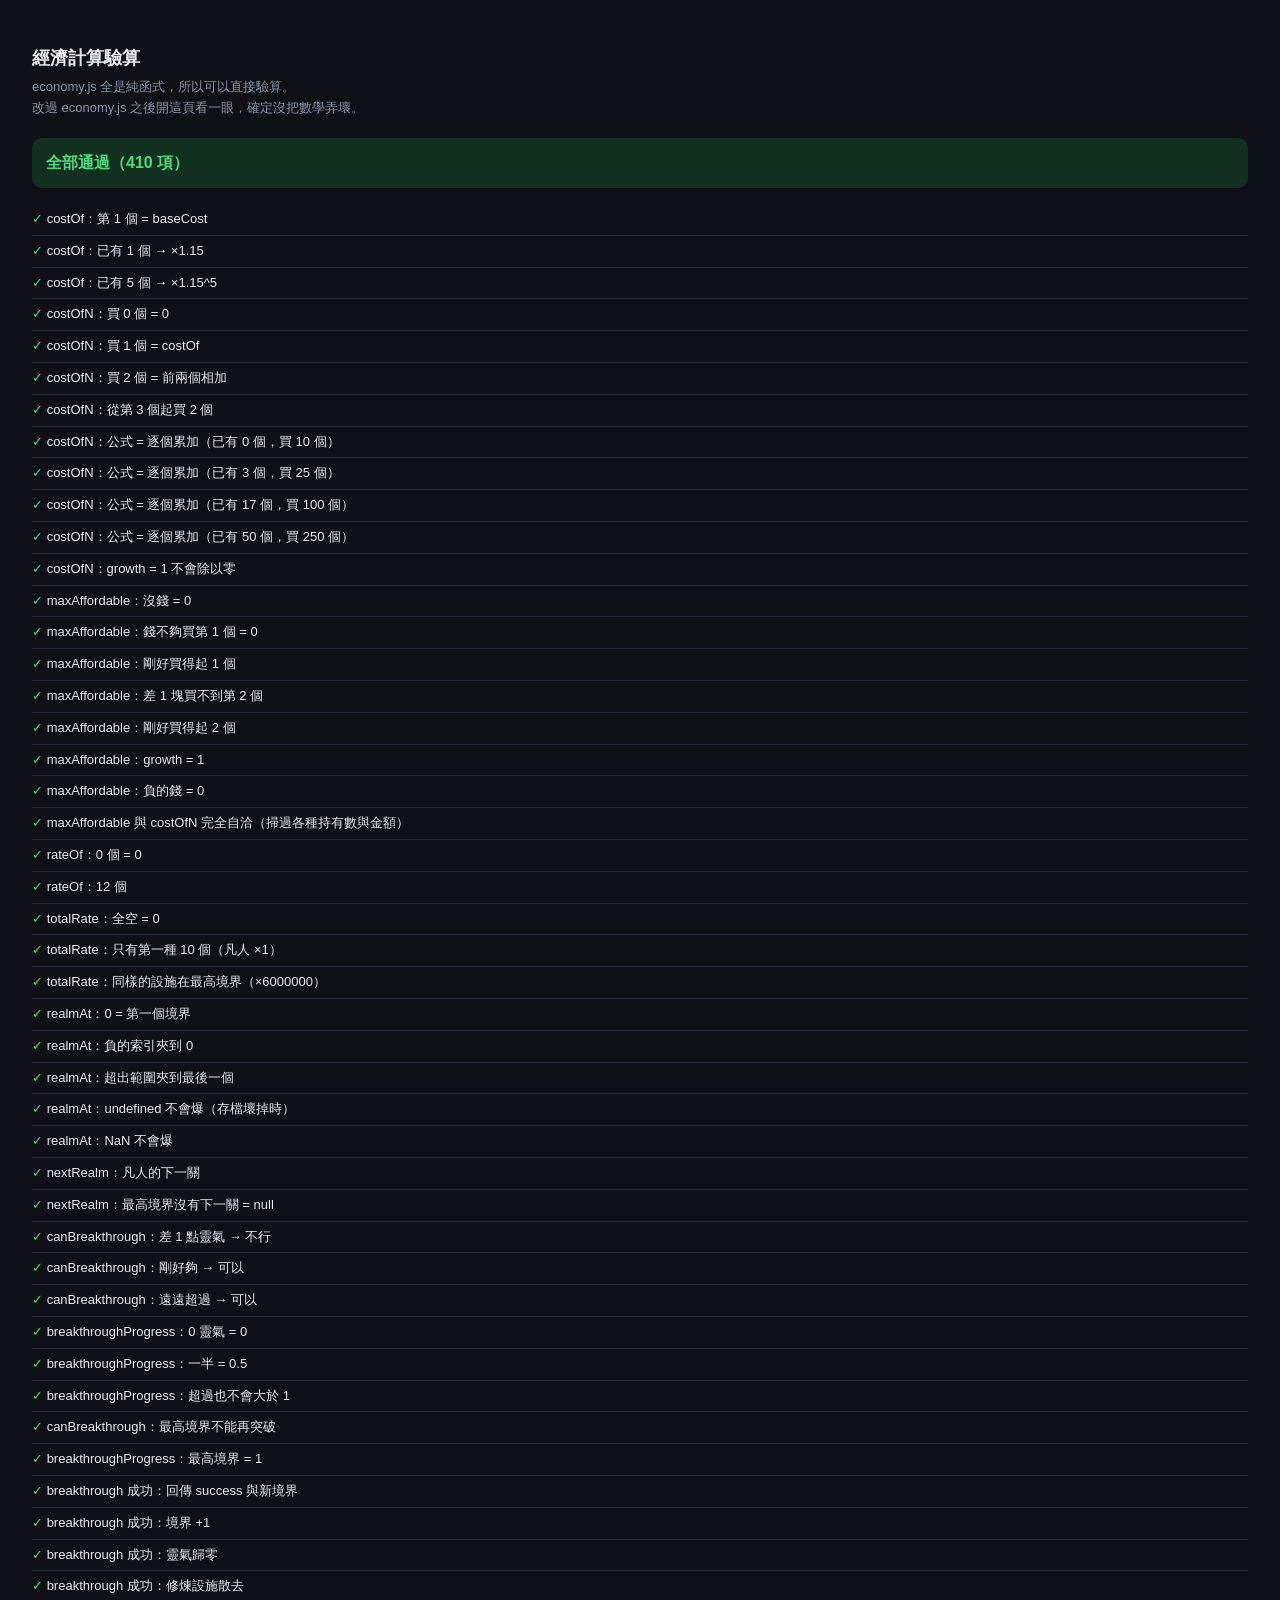
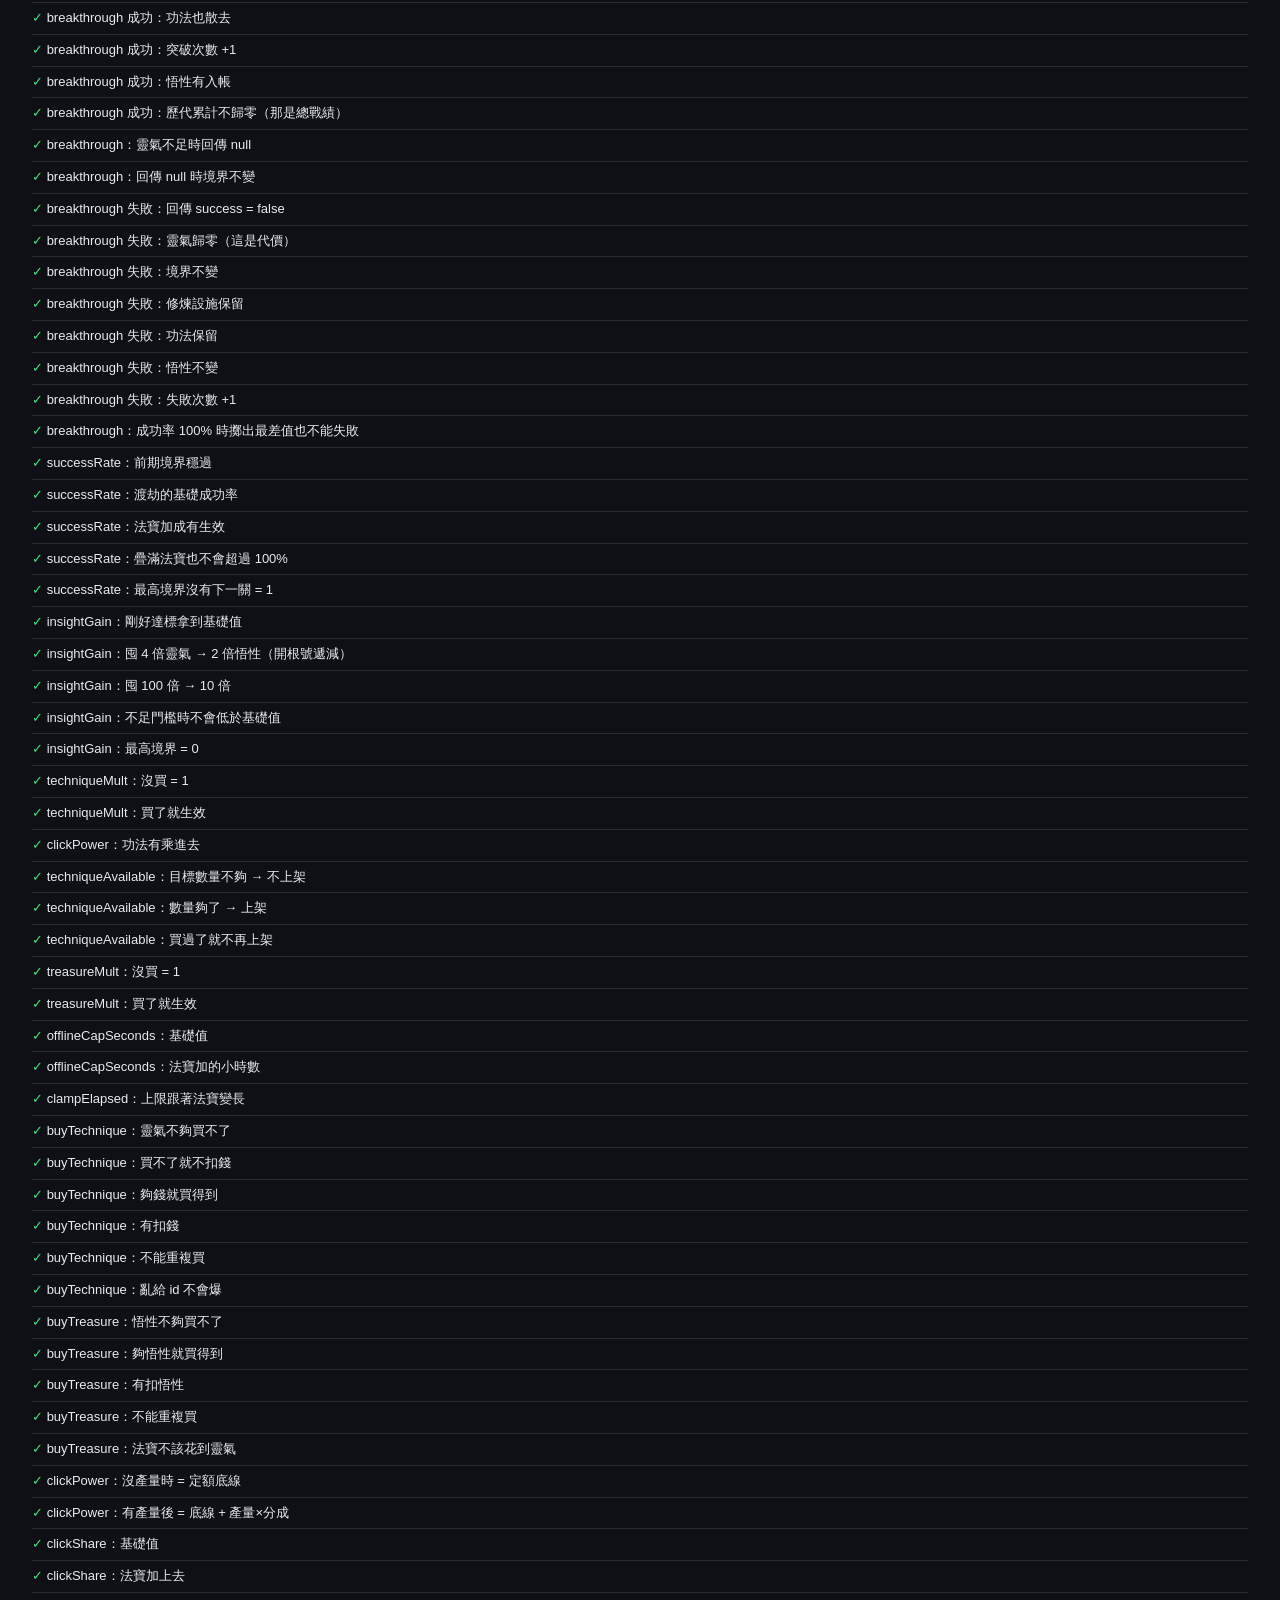
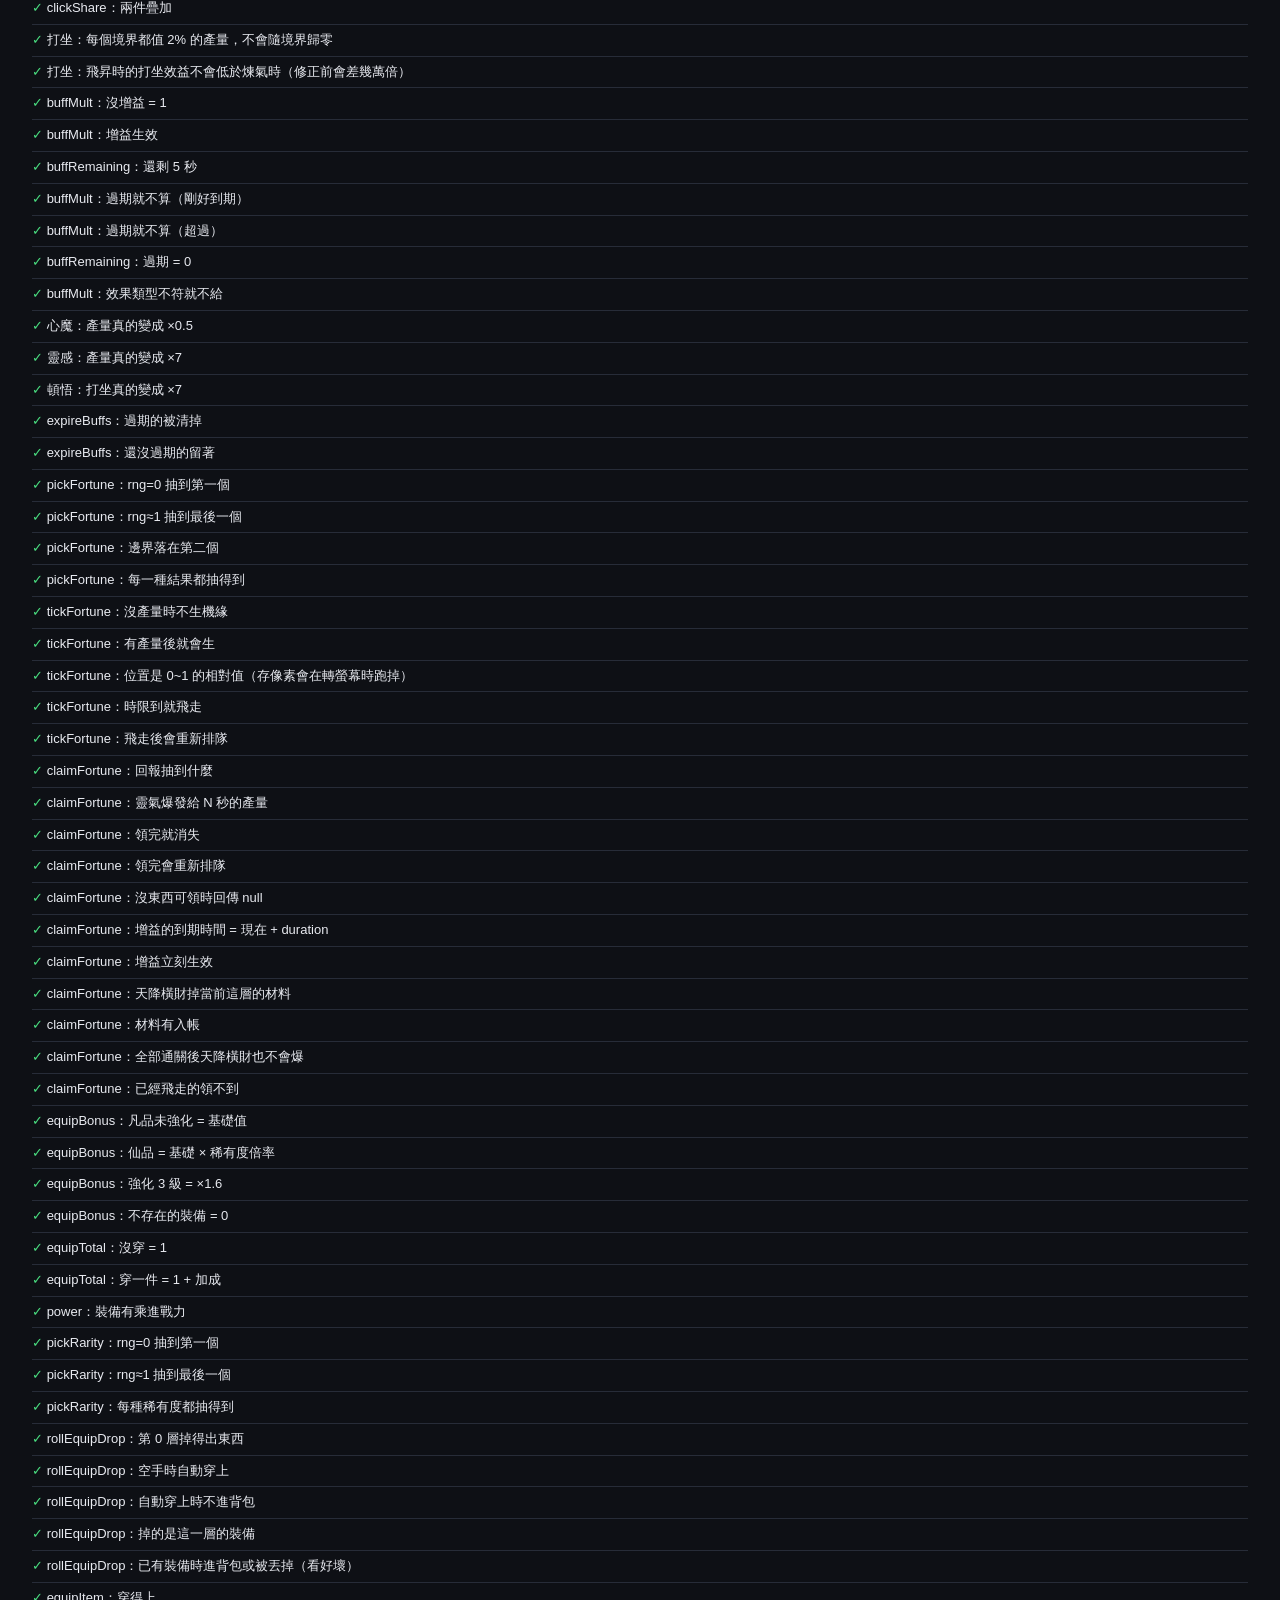
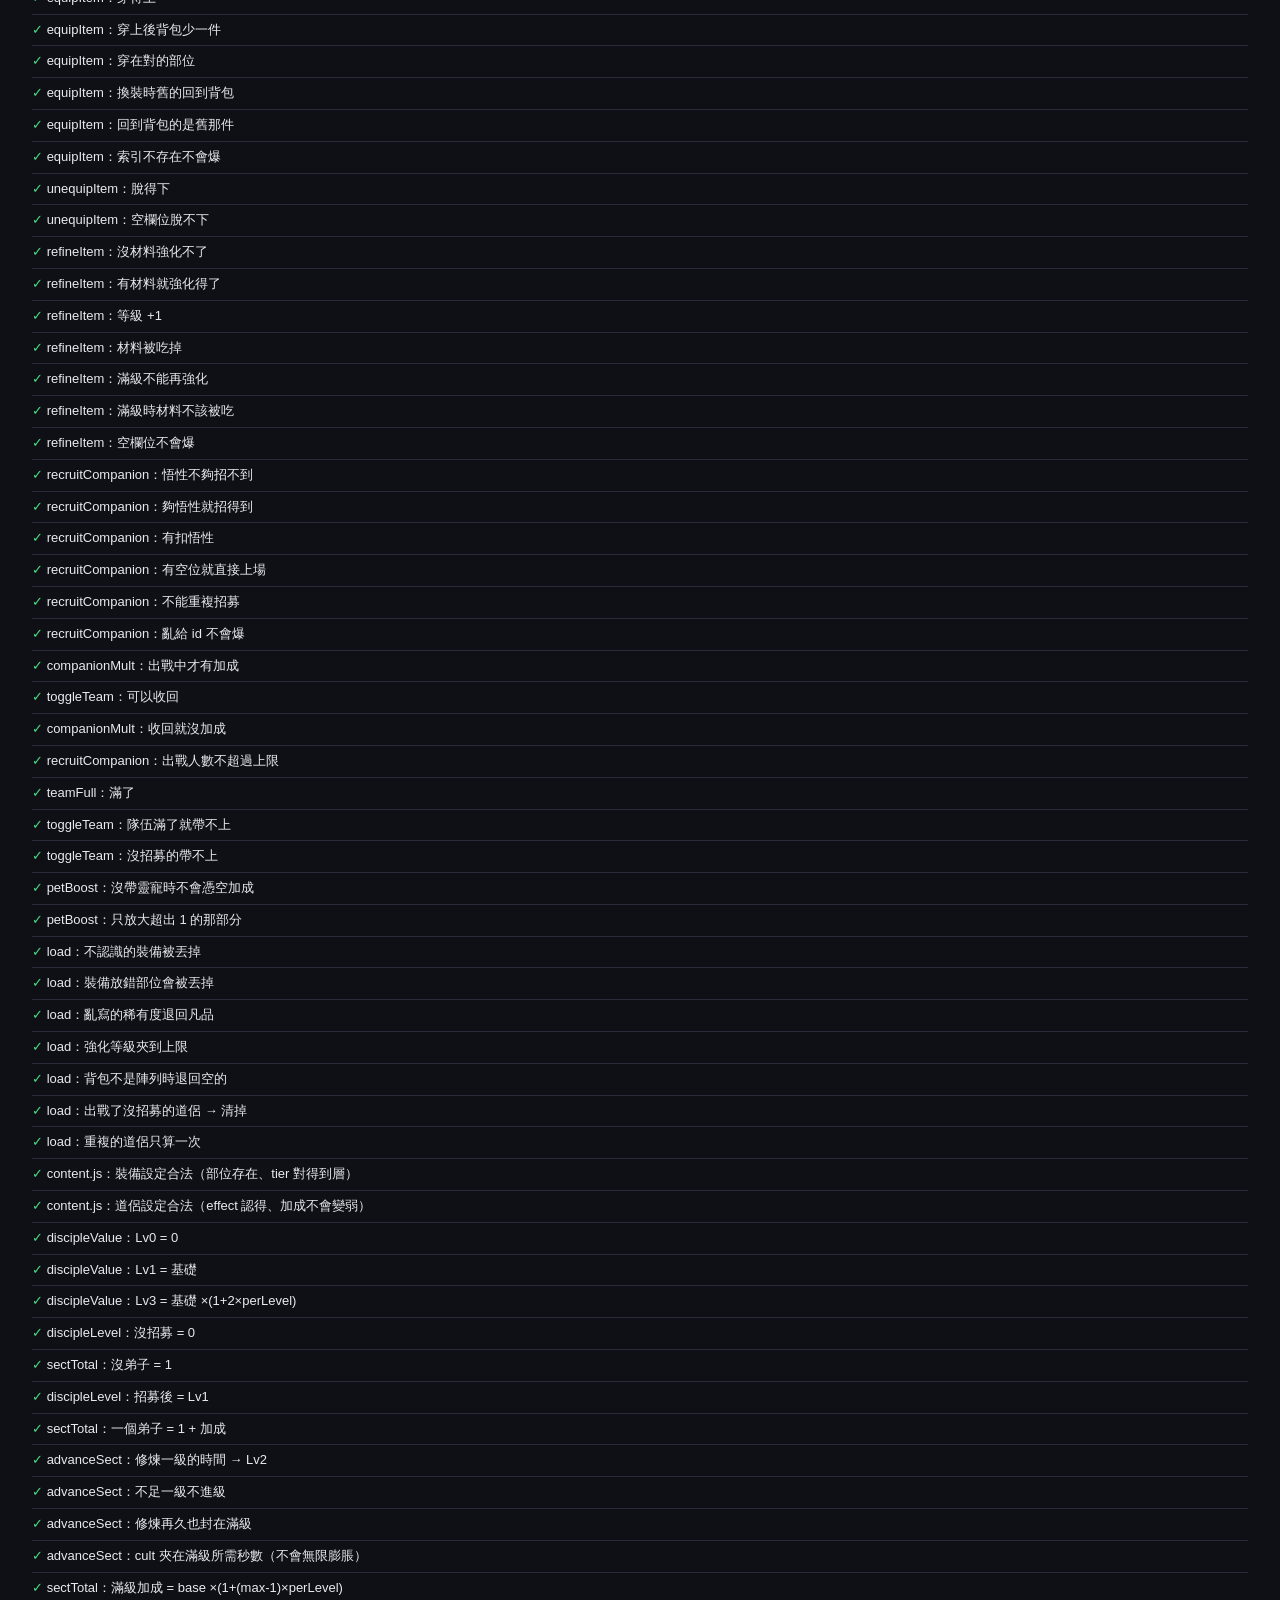
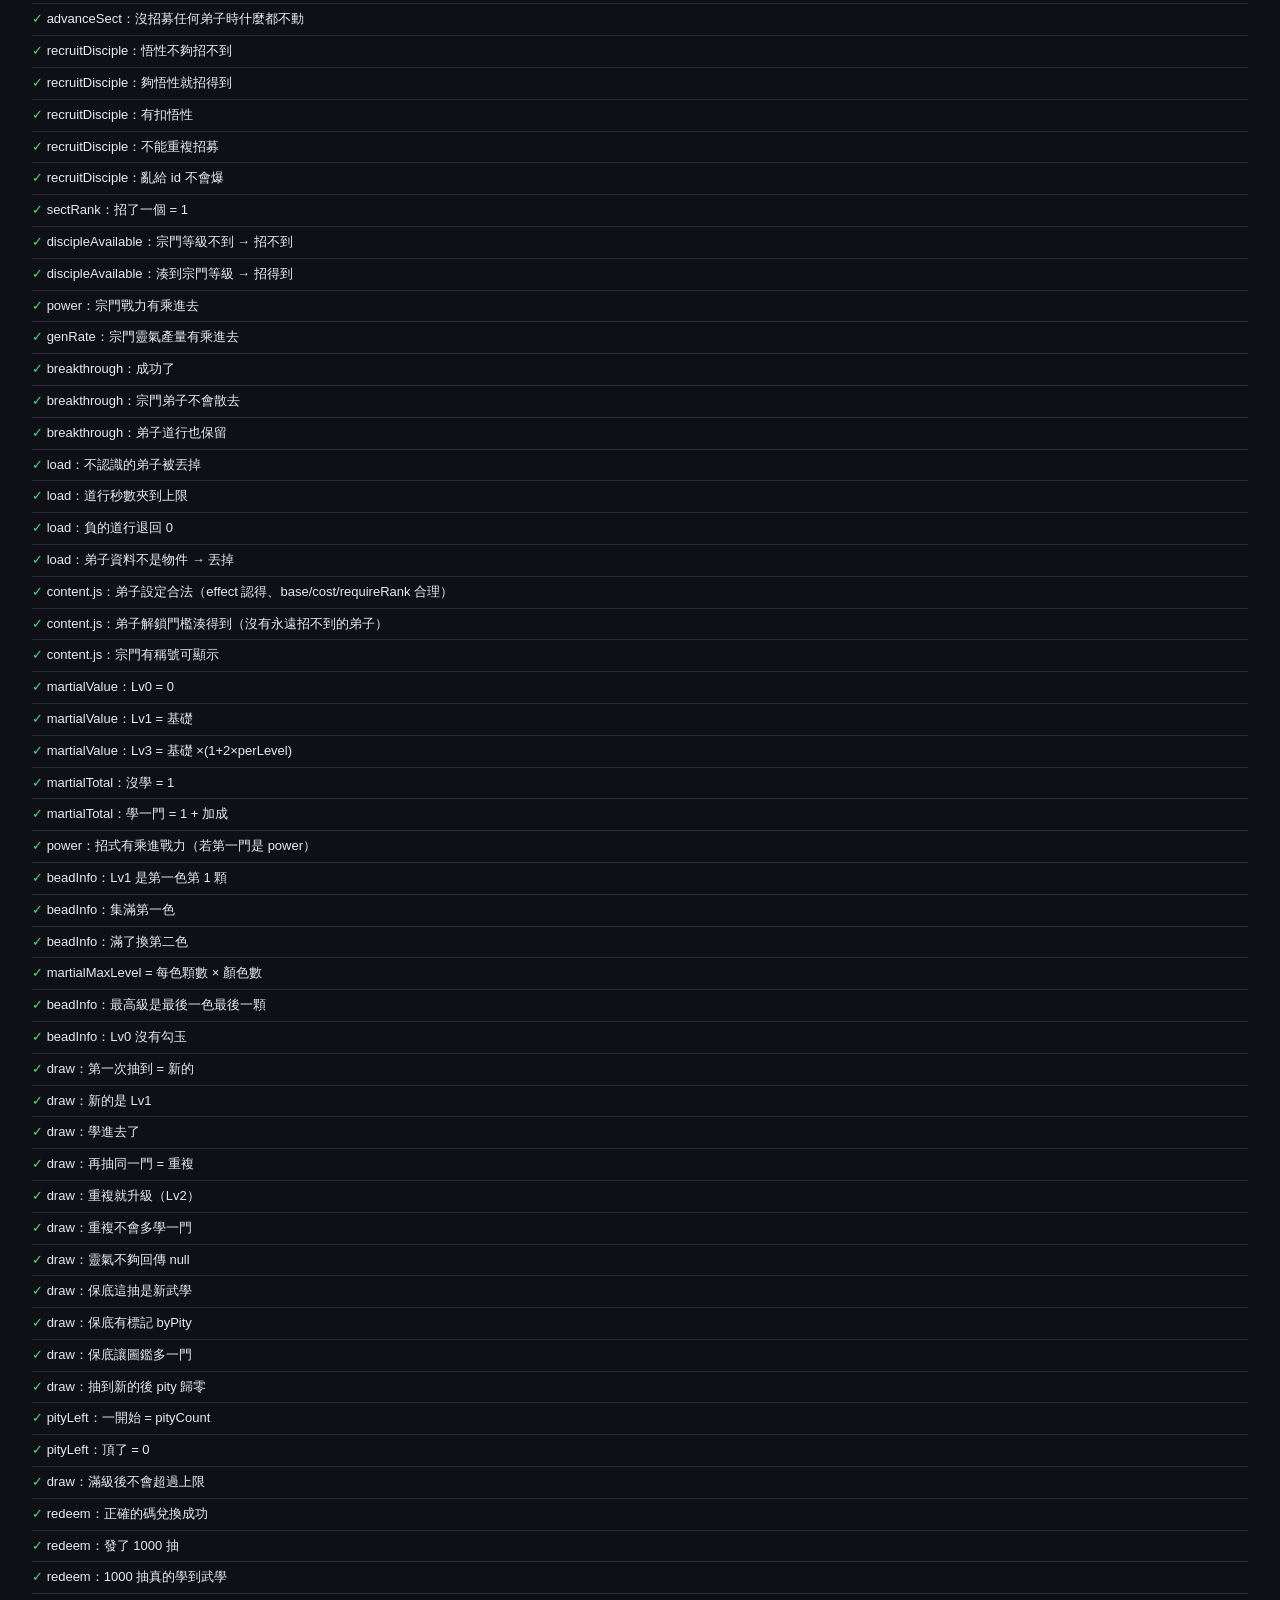
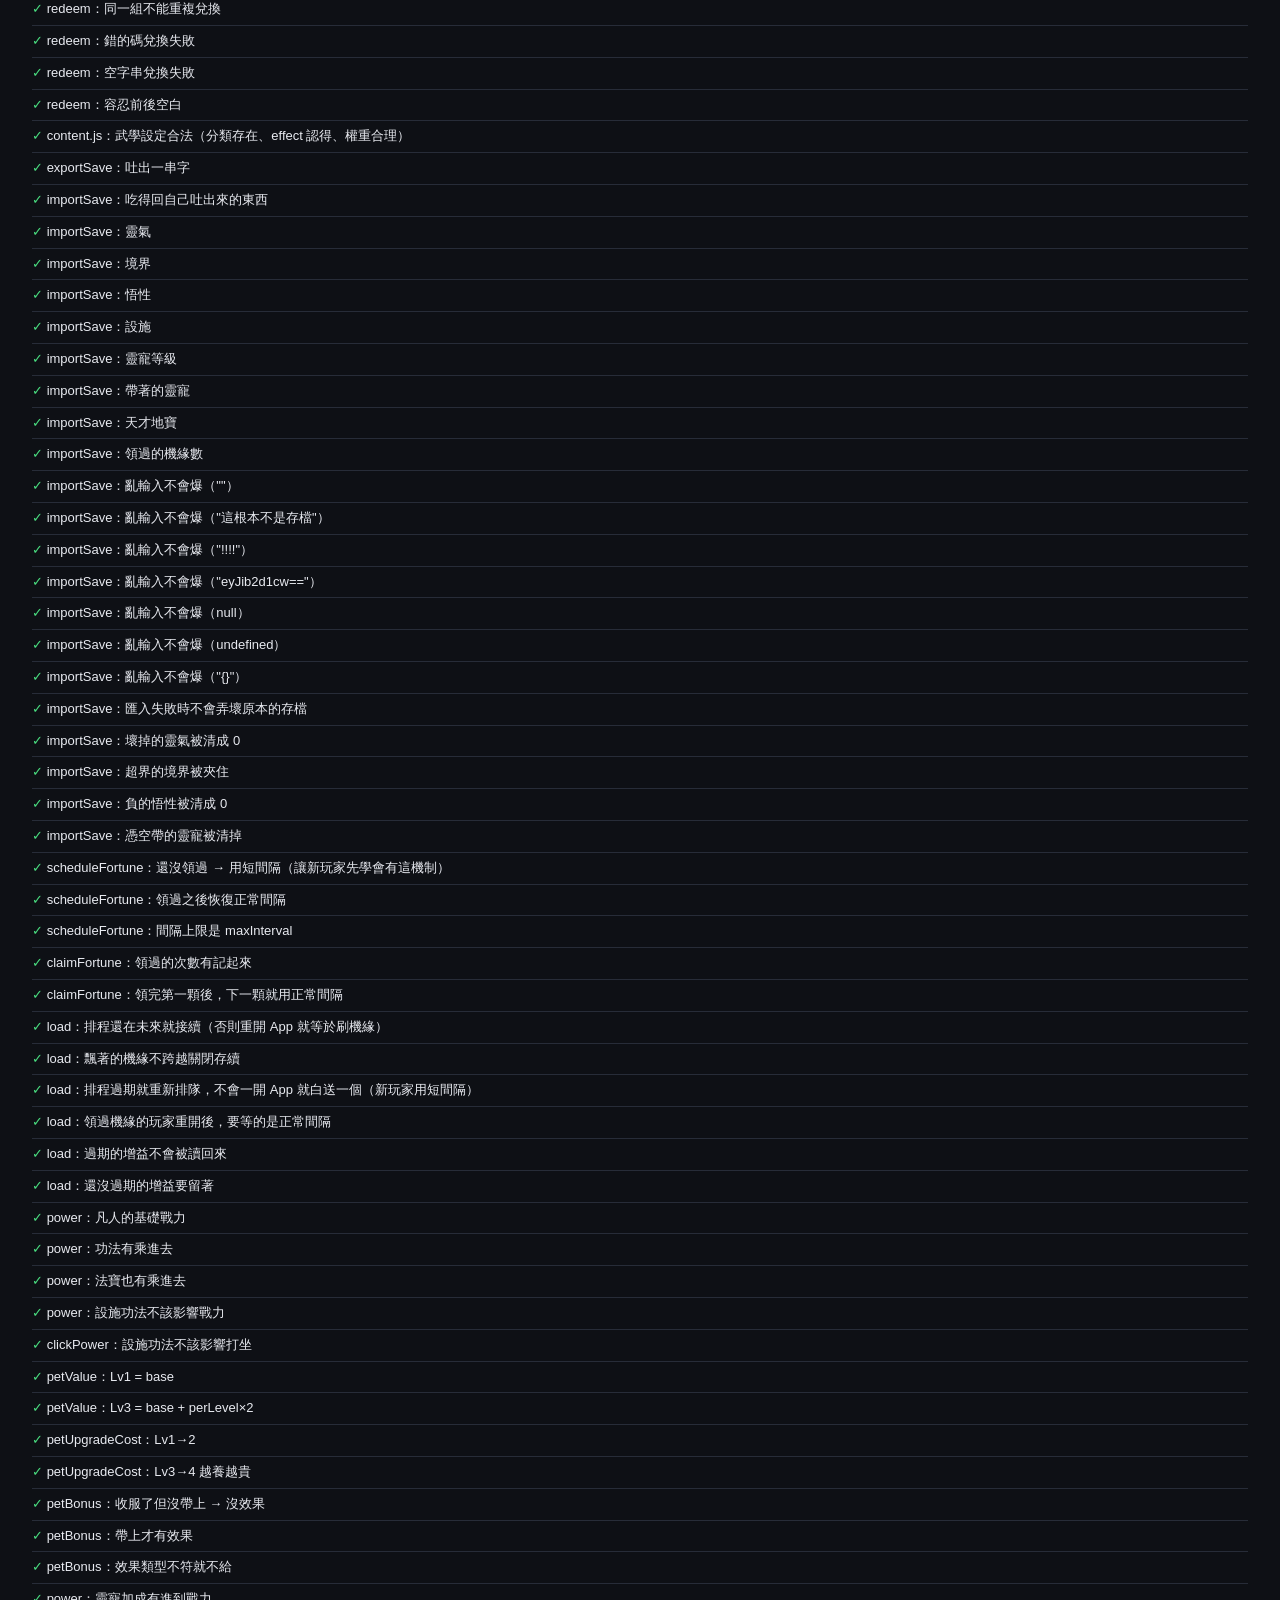
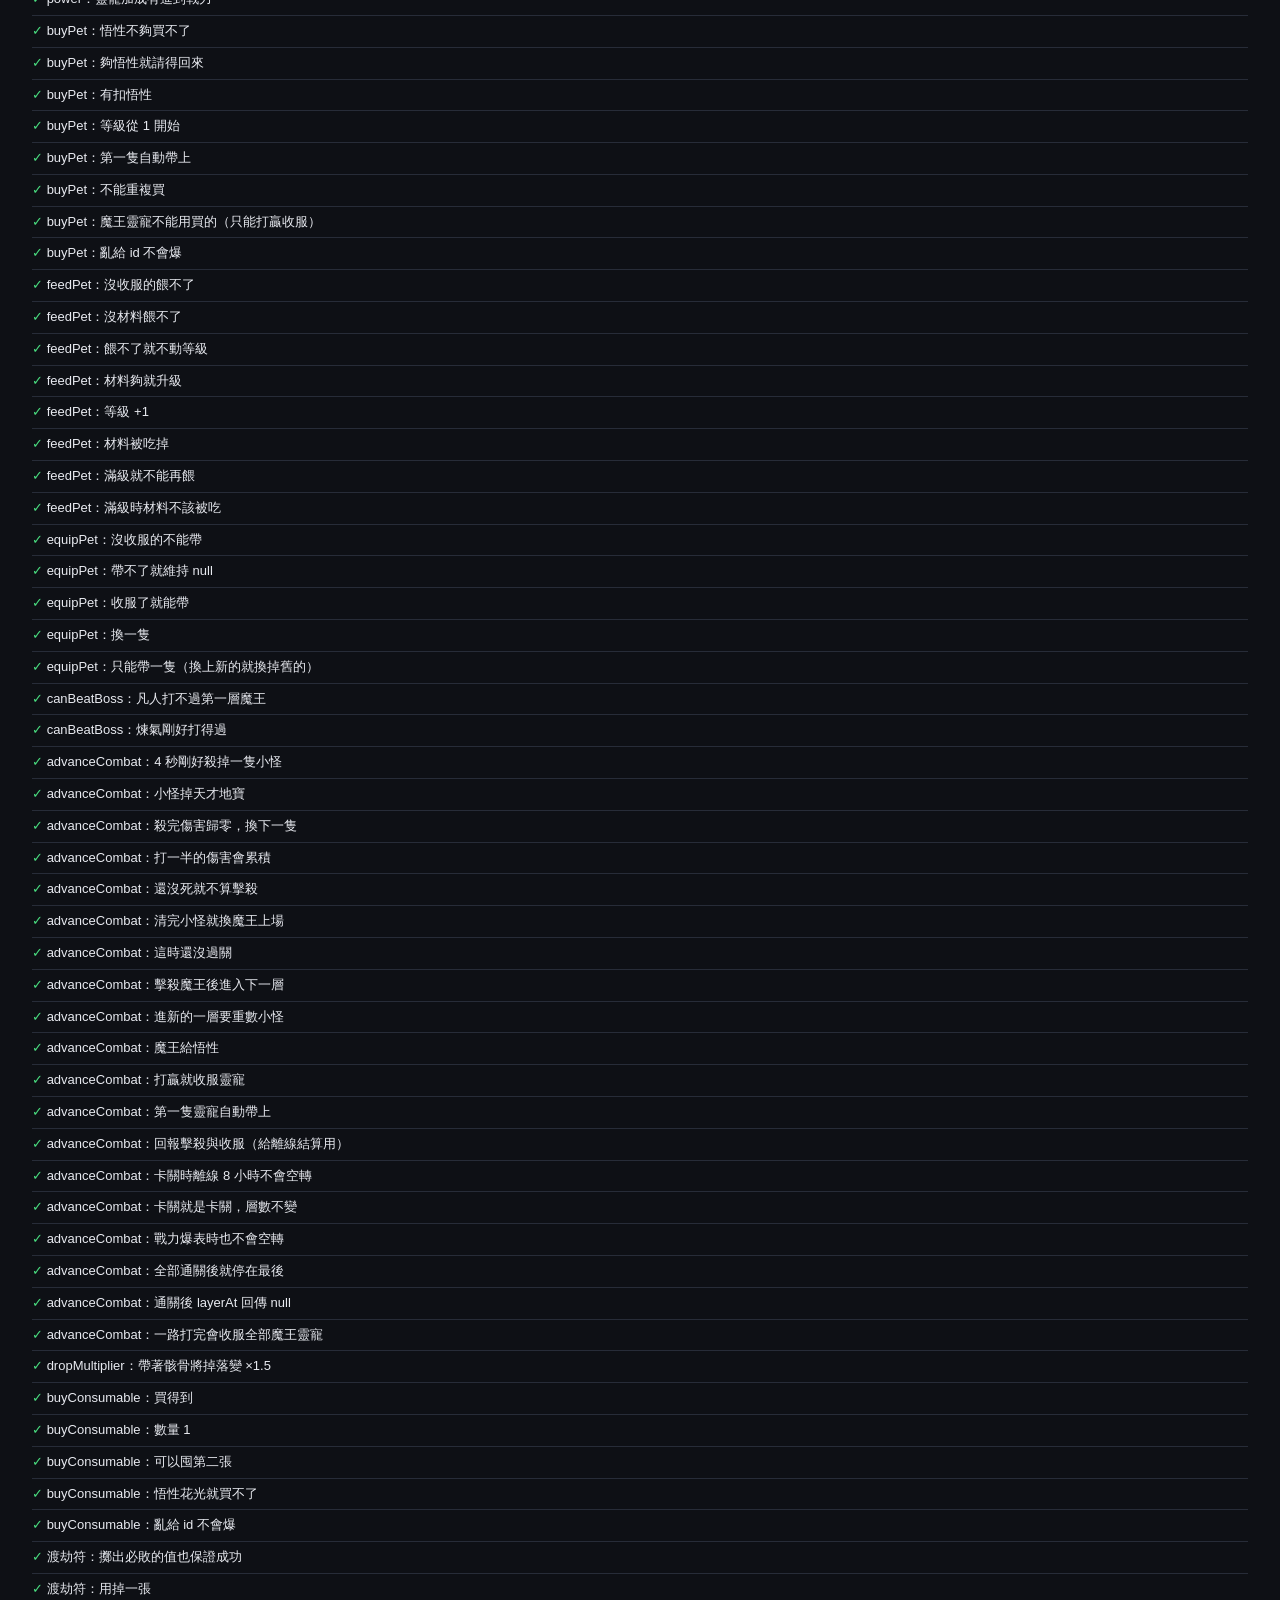
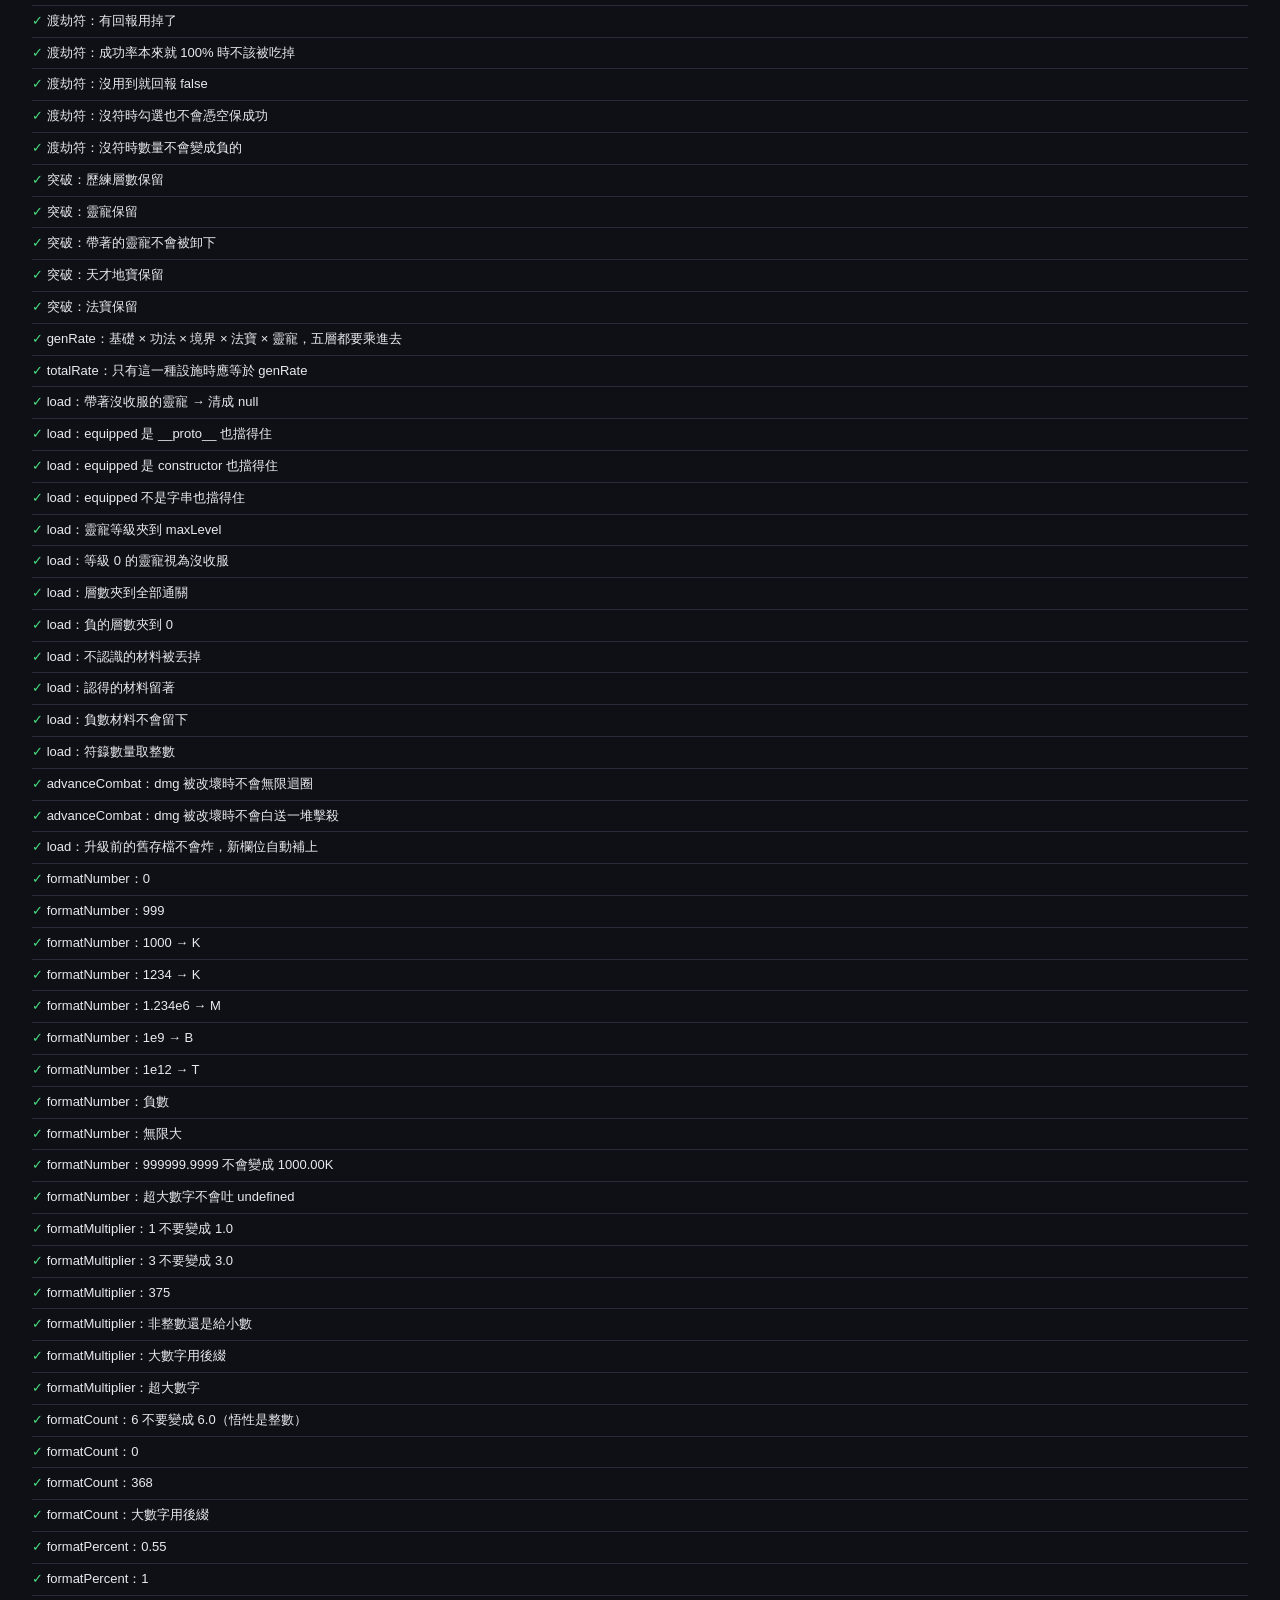
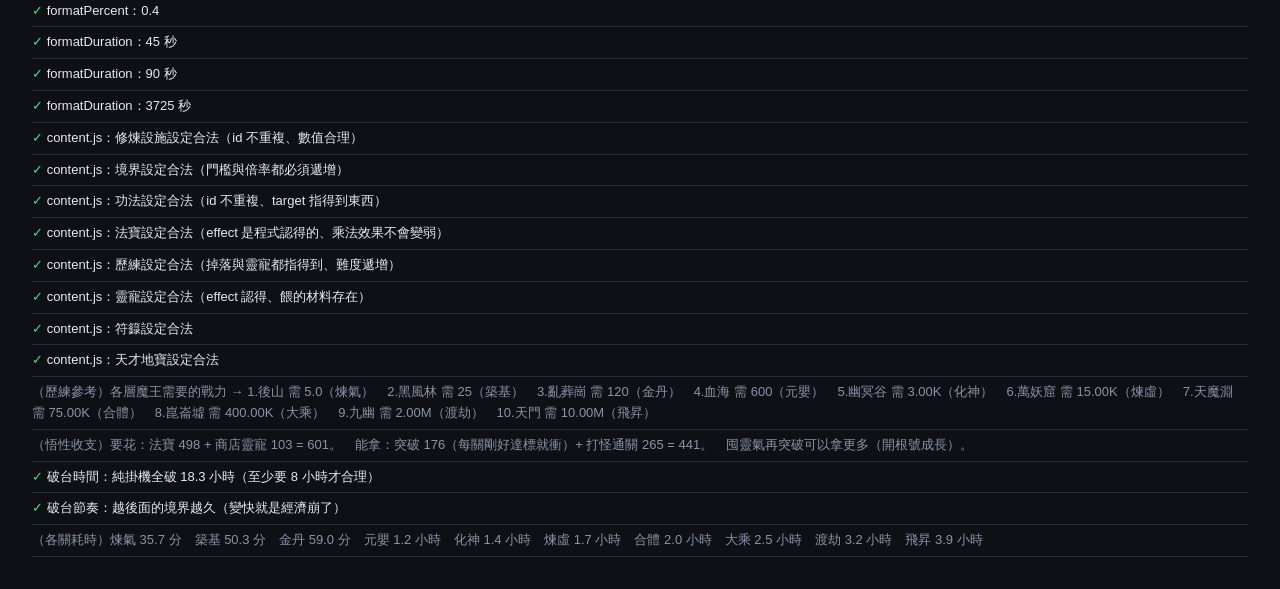
==== commit ddb4a9a8: "加入宗門弟子（自動修煉：道行隨時間自漲） 新分頁「宗門」：用悟性招募弟子，弟子跟其他系統最大的不同 —— 招進來之後會自己隨時間變強。每個弟子有「道行」，掛著就往上爬 （每 2 小時一級、最高 10 " ====
--- a/test.html
+++ b/test.html
@@ -762,6 +762,172 @@
     if (!(c.cost > 0)) { ok = false; note = `「${c.name}」的 cost 要大於 0`; break; }
   }
   log(ok, "content.js：道侶設定合法（effect 認得、加成不會變弱）", note);
+})();
+
+// --- 宗門弟子 ------------------------------------------------
+(() => {
+  const sect = CONTENT.sect;
+  const d = CONTENT.disciples[0];
+
+  eq("discipleValue：Lv0 = 0", Economy.discipleValue(d, 0), 0);
+  eq("discipleValue：Lv1 = 基礎", Economy.discipleValue(d, 1), d.base);
+  eq("discipleValue：Lv3 = 基礎 ×(1+2×perLevel)",
+     Economy.discipleValue(d, 3), d.base * (1 + 2 * sect.perLevel));
+
+  const s = blankState(0);
+  is("discipleLevel：沒招募 = 0", Economy.discipleLevel(s, d.id), 0);
+  eq("sectTotal：沒弟子 = 1", Economy.sectTotal(s, d.effect), 1);
+
+  s.disciples[d.id] = { cult: 0 };
+  is("discipleLevel：招募後 = Lv1", Economy.discipleLevel(s, d.id), 1);
+  eq("sectTotal：一個弟子 = 1 + 加成", Economy.sectTotal(s, d.effect), 1 + d.base);
+})();
+
+// 道行隨累積時間成長，滿級封頂，cult 不無限膨脹
+(() => {
+  const sect = CONTENT.sect;
+  const per = Economy.sectSecondsPerLevel();
+  const d = CONTENT.disciples[0];
+  const s = blankState(0);
+  s.disciples[d.id] = { cult: 0 };
+
+  State.advanceSect(s, per);
+  is("advanceSect：修煉一級的時間 → Lv2", Economy.discipleLevel(s, d.id), 2);
+  State.advanceSect(s, per * 0.5);
+  is("advanceSect：不足一級不進級", Economy.discipleLevel(s, d.id), 2);
+
+  State.advanceSect(s, per * 1000);
+  is("advanceSect：修煉再久也封在滿級", Economy.discipleLevel(s, d.id), sect.maxLevel);
+  eq("advanceSect：cult 夾在滿級所需秒數（不會無限膨脹）",
+     s.disciples[d.id].cult, Economy.sectMaxCult());
+  eq("sectTotal：滿級加成 = base ×(1+(max-1)×perLevel)",
+     Economy.sectTotal(s, d.effect),
+     1 + d.base * (1 + (sect.maxLevel - 1) * sect.perLevel));
+})();
+
+// advanceSect 不碰沒招募的弟子（不會憑空生出加成）
+(() => {
+  const s = blankState(0);
+  const before = JSON.stringify(s.disciples);
+  State.advanceSect(s, 1e9);
+  is("advanceSect：沒招募任何弟子時什麼都不動", JSON.stringify(s.disciples), before);
+})();
+
+// 招募規則：悟性、不重複、亂 id
+(() => {
+  const s = blankState(0);
+  const first = CONTENT.disciples.find((x) => (x.requireRank || 0) === 0);
+  s.insight = first.cost - 1;
+  is("recruitDisciple：悟性不夠招不到", State.recruitDisciple(s, first.id), false);
+  s.insight = first.cost;
+  is("recruitDisciple：夠悟性就招得到", State.recruitDisciple(s, first.id), true);
+  is("recruitDisciple：有扣悟性", s.insight, 0);
+  is("recruitDisciple：不能重複招募", State.recruitDisciple(s, first.id), false);
+  is("recruitDisciple：亂給 id 不會爆", State.recruitDisciple(s, "沒這個人"), false);
+  is("sectRank：招了一個 = 1", Economy.sectRank(s), 1);
+})();
+
+// 宗門等級門檻：等級不到招不到，收滿前置弟子才解鎖
+(() => {
+  const s = blankState(0);
+  s.insight = 999999;
+  const gated = CONTENT.disciples.find((x) => (x.requireRank || 0) >= 1);
+  if (gated) {
+    is("discipleAvailable：宗門等級不到 → 招不到", State.recruitDisciple(s, gated.id), false);
+    for (const x of CONTENT.disciples) {
+      if ((x.requireRank || 0) < gated.requireRank) State.recruitDisciple(s, x.id);
+    }
+    is("discipleAvailable：湊到宗門等級 → 招得到", State.recruitDisciple(s, gated.id), true);
+  }
+})();
+
+// 宗門加成有真的乘進戰力與靈氣產量
+(() => {
+  const dp = CONTENT.disciples.find((x) => x.effect === "power");
+  if (dp) {
+    const s = blankState(0);
+    s.disciples[dp.id] = { cult: 0 };
+    eq("power：宗門戰力有乘進去",
+       Economy.power(s), CONTENT.realms[0].power * (1 + dp.base));
+  }
+
+  const da = CONTENT.disciples.find((x) => x.effect === "allRate");
+  if (da) {
+    const s = blankState(0);
+    const g = CONTENT.generators[0];
+    s.owned[g.id] = 10;
+    const baseRate = Economy.genRate(s, g);
+    s.disciples[da.id] = { cult: 0 };
+    eq("genRate：宗門靈氣產量有乘進去", Economy.genRate(s, g), baseRate * (1 + da.base));
+  }
+})();
+
+// 突破帶不走宗門 —— 弟子和道行都保留
+(() => {
+  const s = blankState(0);
+  s.insight = 999999;
+  const first = CONTENT.disciples.find((x) => (x.requireRank || 0) === 0);
+  State.recruitDisciple(s, first.id);
+  State.advanceSect(s, Economy.sectSecondsPerLevel() * 3);
+  const lvBefore = Economy.discipleLevel(s, first.id);
+
+  s.money = CONTENT.realms[1].requirement;
+  const r = State.breakthrough(s, always(0), false);
+  is("breakthrough：成功了", !!(r && r.success), true);
+  is("breakthrough：宗門弟子不會散去", Economy.discipleRecruited(s, first.id), true);
+  is("breakthrough：弟子道行也保留", Economy.discipleLevel(s, first.id), lvBefore);
+})();
+
+// 存檔容錯：宗門
+(() => {
+  const KEY = "idle-save-v1";
+  const backup = localStorage.getItem(KEY);
+  const tryLoad = (o) => { localStorage.setItem(KEY, JSON.stringify(o)); return State.load(); };
+  const d = CONTENT.disciples[0];
+  const cap = Economy.sectMaxCult();
+
+  let r = tryLoad({ disciples: { "根本沒這個弟子": { cult: 100 } } });
+  is("load：不認識的弟子被丟掉", r && Object.keys(r.disciples).length, 0);
+
+  r = tryLoad({ disciples: { [d.id]: { cult: cap * 999 } } });
+  eq("load：道行秒數夾到上限", r && r.disciples[d.id].cult, cap);
+
+  r = tryLoad({ disciples: { [d.id]: { cult: -50 } } });
+  is("load：負的道行退回 0", r && r.disciples[d.id].cult, 0);
+
+  r = tryLoad({ disciples: { [d.id]: "不是物件" } });
+  is("load：弟子資料不是物件 → 丟掉", r && !!r.disciples[d.id], false);
+
+  if (backup !== null) localStorage.setItem(KEY, backup); else localStorage.removeItem(KEY);
+})();
+
+// content.js：弟子設定合法 + 解鎖門檻湊得到
+(() => {
+  const EFFECTS = new Set(["click", "power", "allRate", "drop", "insightGain"]);
+  const ids = new Set();
+  let ok = true, note = "";
+  for (const d of CONTENT.disciples) {
+    if (ids.has(d.id)) { ok = false; note = `弟子 id 重複了：${d.id}`; break; }
+    ids.add(d.id);
+    if (!EFFECTS.has(d.effect)) { ok = false; note = `「${d.name}」的 effect「${d.effect}」程式不認得`; break; }
+    if (!(d.base > 0)) { ok = false; note = `「${d.name}」的 base 要大於 0`; break; }
+    if (!(d.cost > 0)) { ok = false; note = `「${d.name}」的 cost 要大於 0`; break; }
+    const rr = d.requireRank || 0;
+    if (rr < 0 || rr >= CONTENT.disciples.length) { ok = false; note = `「${d.name}」的 requireRank ${rr} 超出範圍`; break; }
+  }
+  log(ok, "content.js：弟子設定合法（effect 認得、base/cost/requireRank 合理）", note);
+
+  // 排序後每一階都要湊得到人，否則後面的弟子永遠解不開
+  const reqs = CONTENT.disciples.map((d) => d.requireRank || 0).sort((a, b) => a - b);
+  let reachable = true, badReq = "";
+  for (let i = 0; i < reqs.length; i++) {
+    if (reqs[i] > i) { reachable = false; badReq = `第 ${i + 1} 個弟子要求 requireRank ${reqs[i]}，但那時宗門等級最多 ${i}`; break; }
+  }
+  log(reachable, "content.js：弟子解鎖門檻湊得到（沒有永遠招不到的弟子）", badReq);
+
+  // 宗門稱號至少要有一個，sectRankTitle 才不會回 undefined
+  log(Array.isArray(CONTENT.sect.ranks) && CONTENT.sect.ranks.length > 0,
+      "content.js：宗門有稱號可顯示");
 })();
 
 // --- 武學抽卡 ------------------------------------------------
